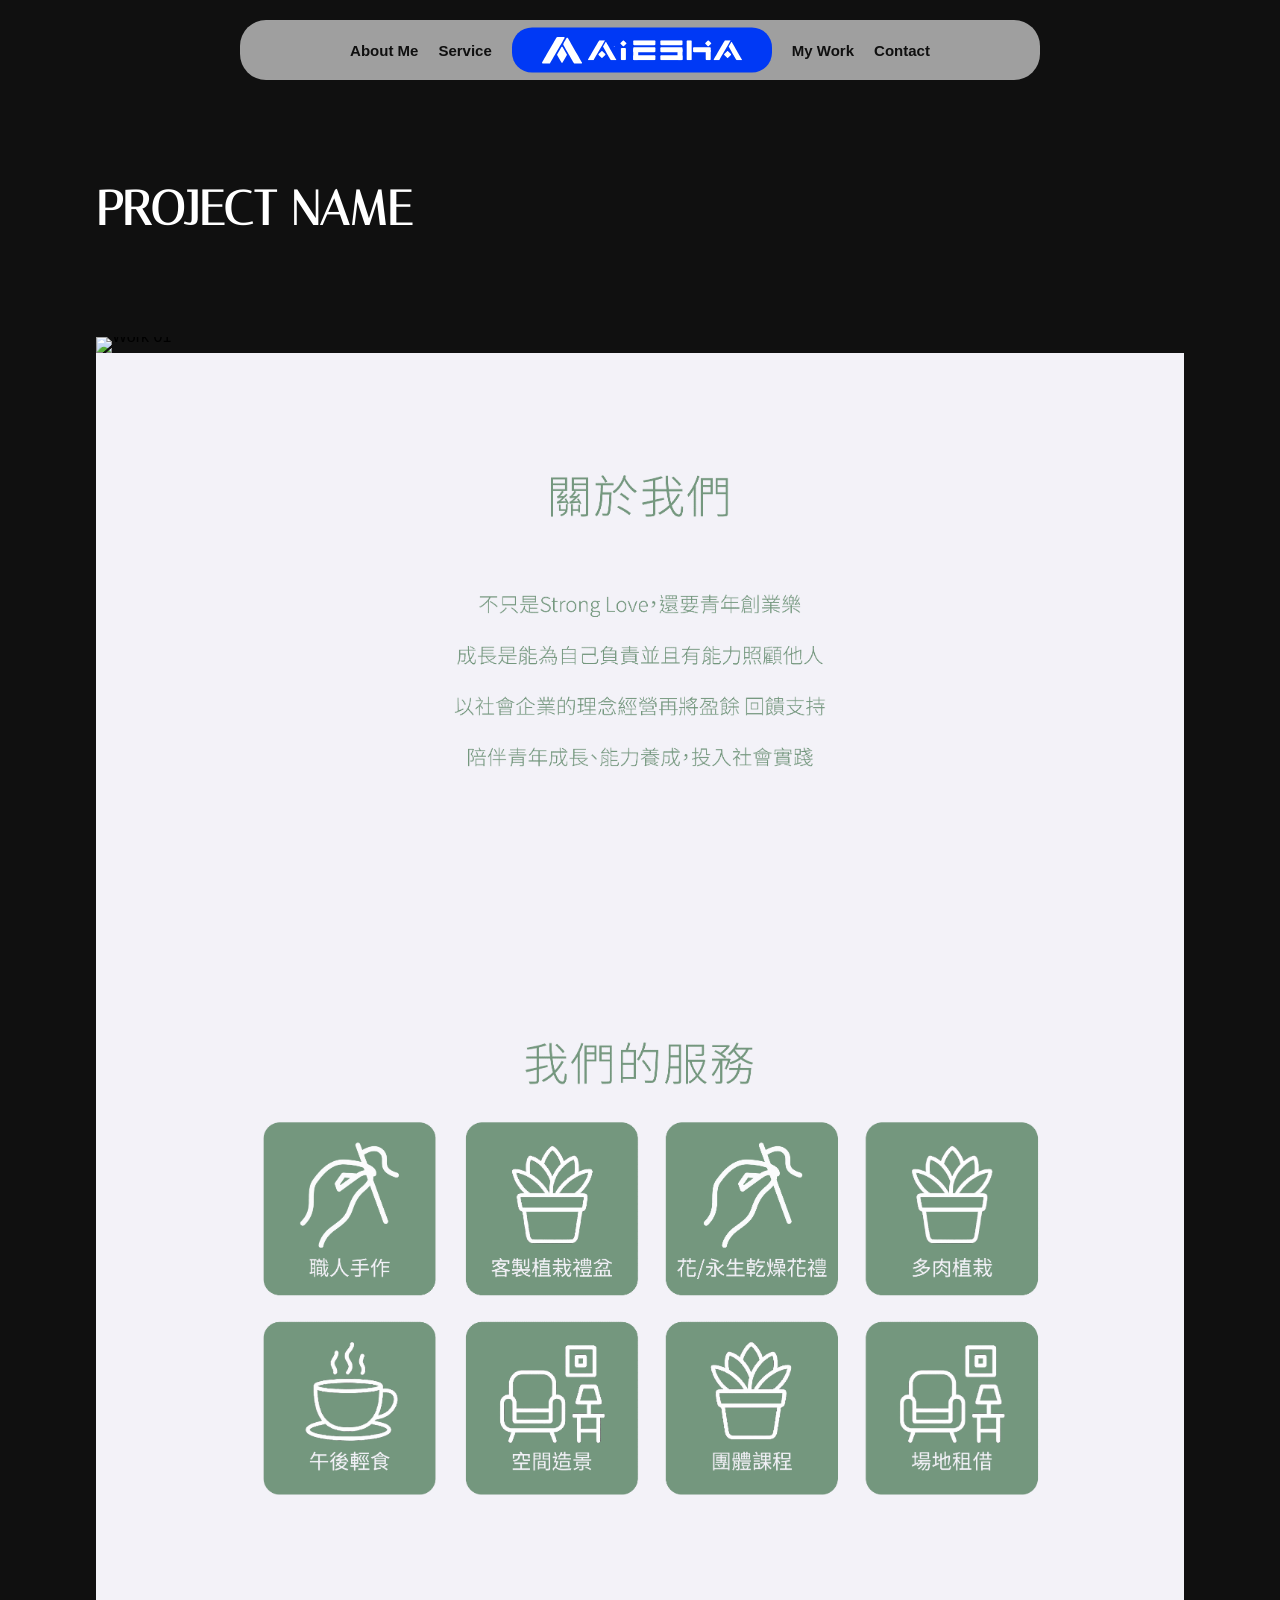
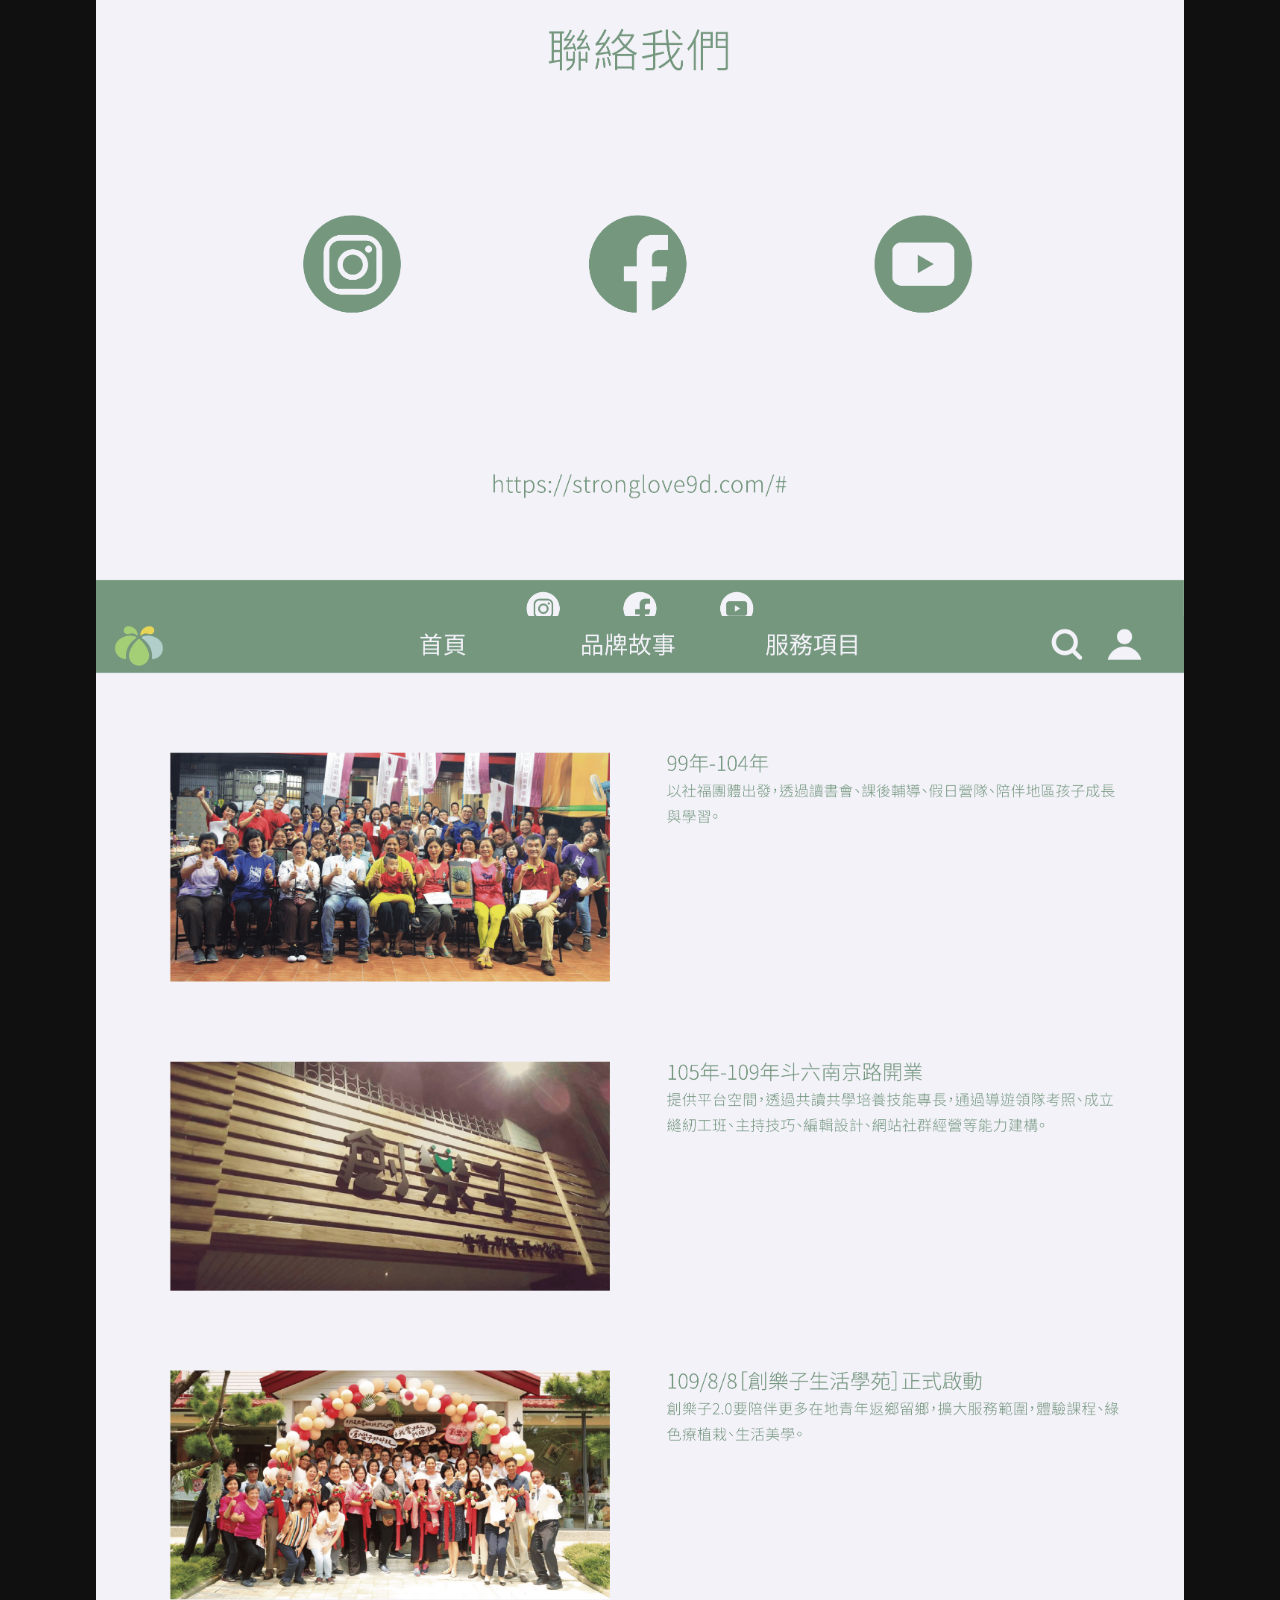
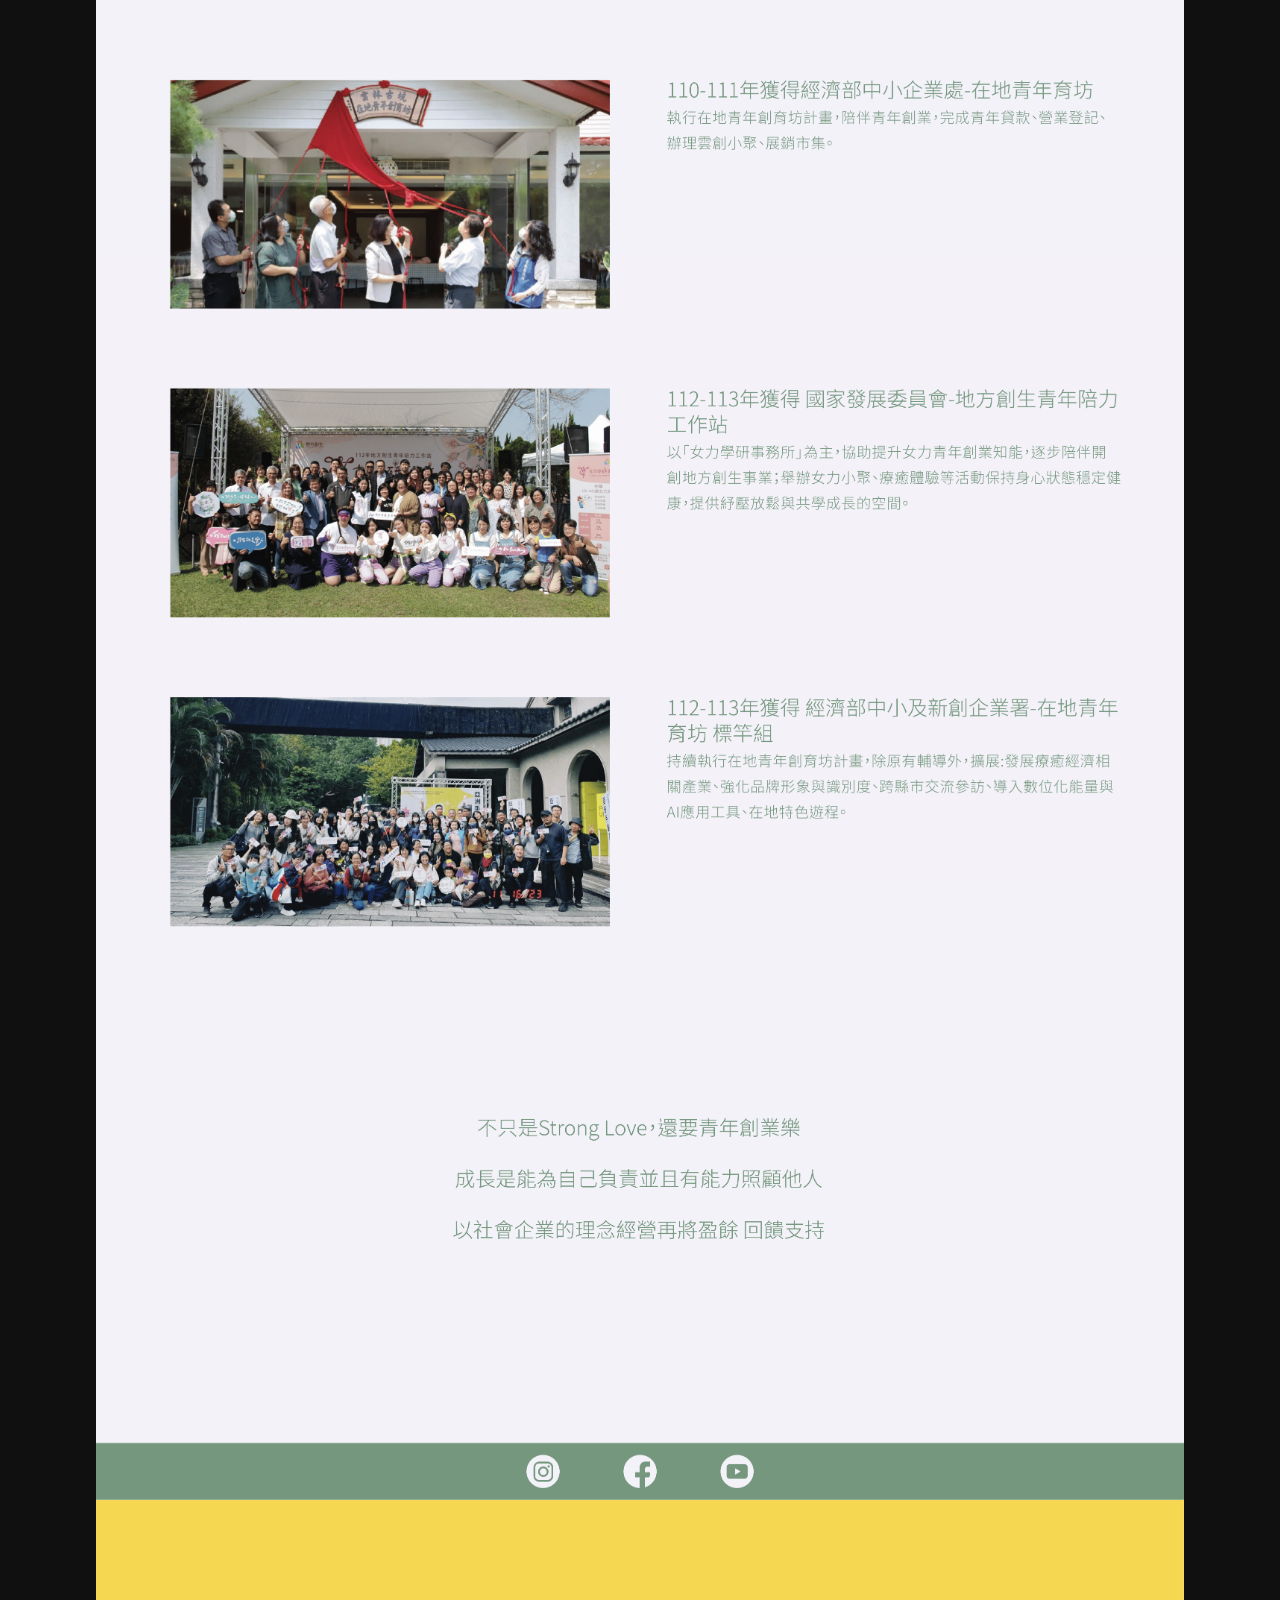
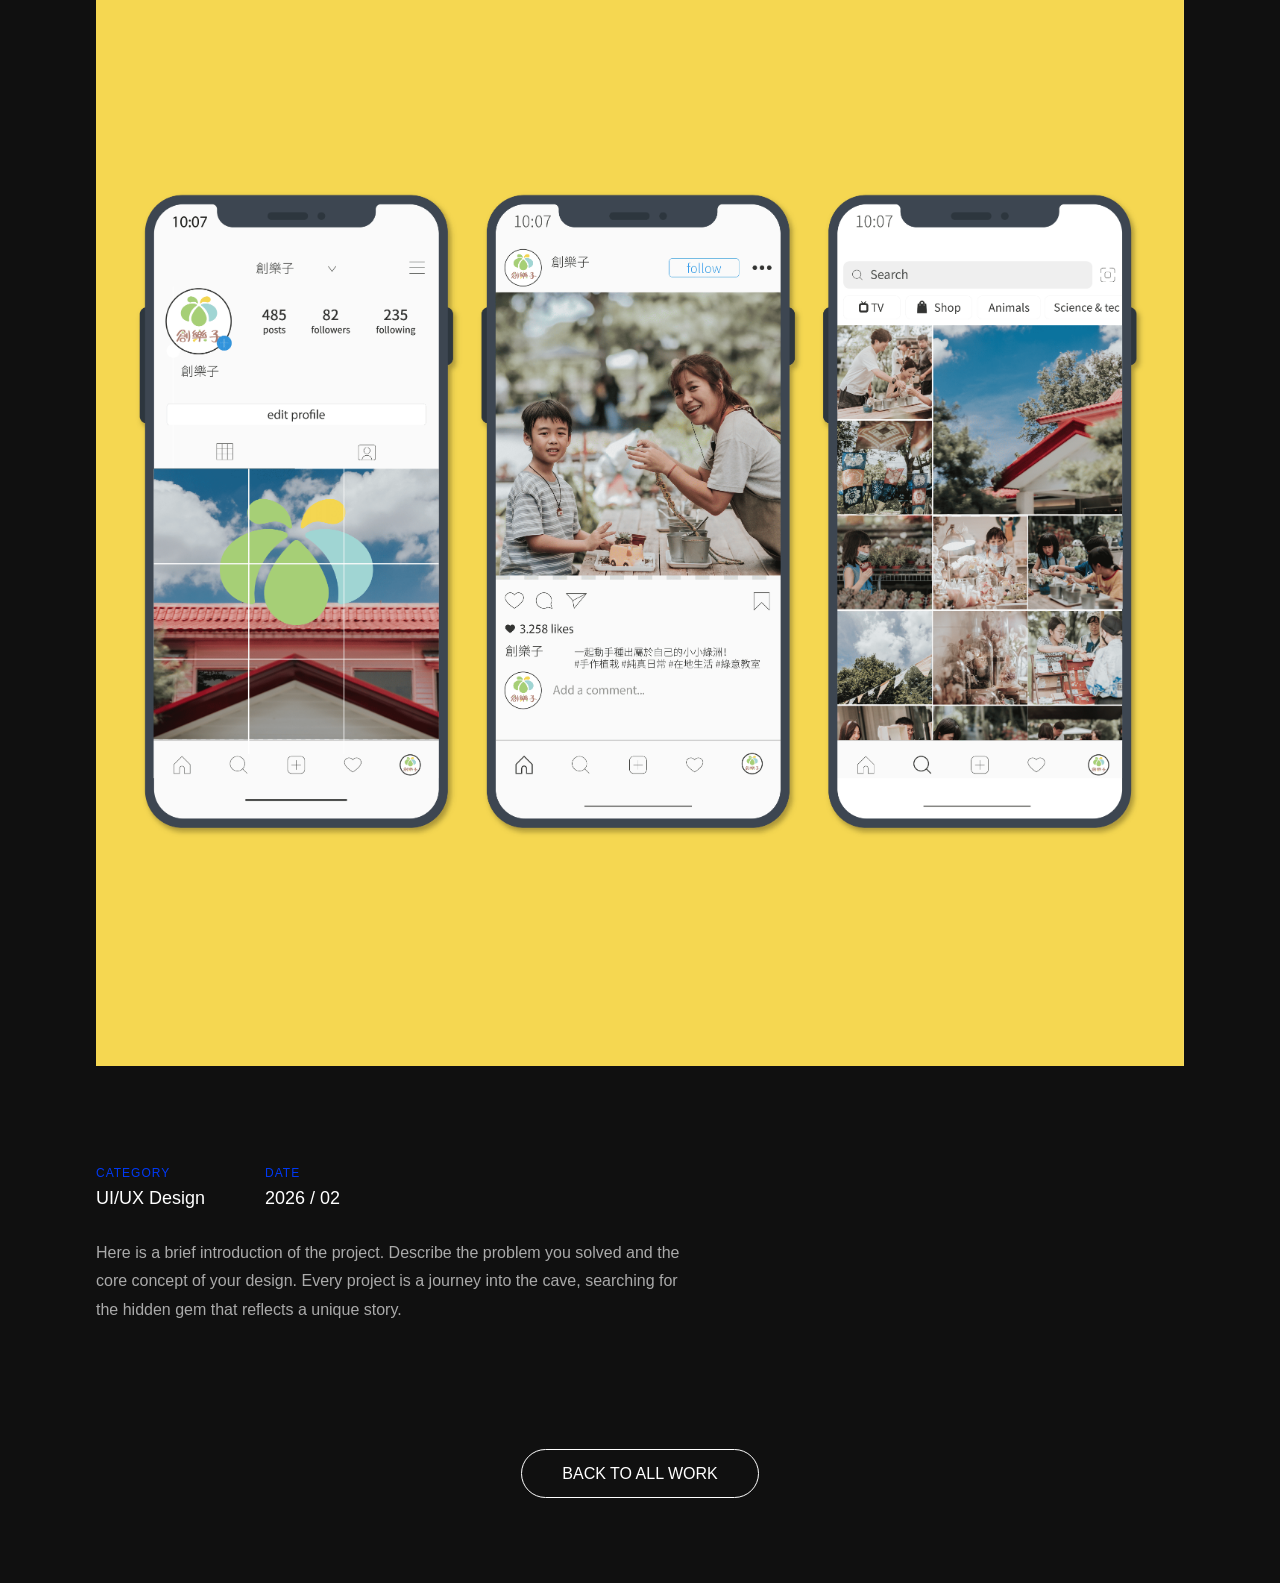
==== project-detail-2.html @ e51ba4e6 "files" ====
<!DOCTYPE html>
<html lang="zh-Hant">
<head>
    <meta charset="UTF-8">
    <meta name="viewport" content="width=device-width, initial-scale=1.0">
    <title>Project Detail | AIESHA</title>
    <link rel="stylesheet" href="style.css">
    <link href="https://fonts.googleapis.com/css2?family=Italiana&display=swap" rel="stylesheet">
</head>
<body class="subpage-body">

    <header class="navbar-container">
        <nav class="navbar">
            <div id="nav-indicator"></div>
            <div class="nav-group">
                <a href="index.html#about" class="nav-link">About Me</a>
                <a href="index.html#service" class="nav-link">Service</a>
            </div>
            <div id="logo-button" class="nav-logo" onclick="location.href='index.html'">
                <div class="logo-box">
                    <img src="assets/logo.svg" alt="AIESHA Logo" class="main-logo">
                </div>
            </div>
            <div class="nav-group">
                <a href="index.html#my-work" class="nav-link">My Work</a>
                <a href="index.html#contact" class="nav-link">Contact</a>
            </div>
        </nav>
    </header>

    <main class="detail-page">
        <section class="detail-header">
            <div class="container">
                <h1 class="detail-title">PROJECT NAME</h1>
                </div>
        </section>

        <section class="detail-gallery">
            <div class="gallery-container">
                <img src="assets/p_2/Be-19.png" alt="Work 01">
                <img src="assets/p_2/Be-20.png" alt="Work 02">
                <img src="assets/p_2/Be-21.png" alt="Work 01">
                <img src="assets/p_2/Be-22.png" alt="Work 02">
                <img src="assets/p_2/Be-23.png" alt="Work 01">
                <img src="assets/p_2/Be-24.png" alt="Work 02">
                <img src="assets/p_2/Be-25.png" alt="Work 01">
                <img src="assets/p_2/Be-26.png" alt="Work 02">
                <img src="assets/p_2/Be-27.png" alt="Work 02">
                </div>
        </section>

        <section class="detail-info-bottom">
            <div class="container">
                <div class="detail-meta">
                    <div class="meta-item">
                        <span>Category</span>
                        <p>UI/UX Design</p>
                    </div>
                    <div class="meta-item">
                        <span>Date</span>
                        <p>2026 / 02</p>
                    </div>
                </div>
                <p class="detail-description">
                    Here is a brief introduction of the project. Describe the problem you solved and the core concept of your design.
                    Every project is a journey into the cave, searching for the hidden gem that reflects a unique story.
                </p>
            </div>
        </section>

        <section class="detail-footer">
            <a href="index.html#my-work" class="back-to-work">BACK TO ALL WORK</a>
        </section>
    </main>

    <script src="script.js"></script>
</body>
</html>
---- style.css ----
/* 基礎重設 */
* {
    margin: 0;
    padding: 0;
    box-sizing: border-box;
}

body {
    background-color: #101010;
    font-family: 'Arial', sans-serif;
    overflow-x: hidden;
}

h2{
    font-size: 48px; /* 修改為你想要的大小 */
    color: white;
    padding: 100px;
    font-family: 'Italiana', serif; /* 建議配合你的品牌字體 */
    text-transform: uppercase; /* 視需求決定是否轉為大寫 */
}

/* Header 樣式 */
.navbar {
    position: relative; /* 這是為了讓 #nav-indicator 相對它定位 */
    display: flex;
    align-items: center;
    gap: 30px;
}
/* 導覽列容器 - 磨砂玻璃效果 */
.navbar-container {
    position: fixed;
    top: 20px;
    left: 50%;
    transform: translateX(-50%);
    width: 90%;
    max-width: 800px;
    height: 60px;
    background: rgba(255, 255, 255, 0.6); /* 修改這裡：白色且透明度 0.6 */
    backdrop-filter: blur(15px); /* 保持磨砂效果 */
    color: #000000;
    border-radius: 26px;
    z-index: 1000;
    display: flex;
    justify-content: center;
    align-items: center;
}
.nav-group {
    display: flex;
    gap: 20px;
}

.nav-link, .logo-text {
    position: relative;
    z-index: 5; /* 提高層級，確保在藍色塊上面 */
    text-decoration: none;
    font-size: 15px;
    font-weight: 600;
    color: #101010; /* 預設為黑色 */
    transition: color 0.3s ease;
}
/*logo*/
.nav-logo {
    cursor: pointer;
    position: relative;
    padding: 10px 20px;
    z-index: 2; /* 提高層級，確保在藍色塊上面 */
    display: flex;
    align-items: center;
    justify-content: center;
}

.logo-text {
    font-family: 'Italiana', serif;
    color: white;
    font-size: 20px;
    z-index: 2;
    position: relative;
}

.logo-box {
    display: flex;
    align-items: center;
    justify-content: center;
}

.main-logo {
    width: 200px;  
    height: auto;  
    display: block;
    position: relative;
    z-index: 3;
    /* 預設維持深色或原本顏色 */
    filter: brightness(0) saturate(100%) invert(16%) sepia(89%) saturate(6053%) hue-rotate(231deg) brightness(98%) contrast(105%);
    transition: all 0.3s ease;
}

/* Active 狀態：維持純白 */
#logo-button.active .main-logo {
    filter: brightness(0) invert(1) !important;
}

/* 滑動長方形 (Selected Indicator) */
#nav-indicator {
    position: absolute;
    top: 50%;
    transform: translateY(-50%);
    height: 45px;
    background-color: #0039F5; 
    border-radius: 20px;
    z-index: 1; 
    transition: all 0.4s cubic-bezier(0.25, 1, 0.5, 1);
    pointer-events: none;
    display: block !important; /* 強制顯示 */
    opacity: 1;
}

/* 當被選中時，文字變白色才清晰 */
.nav-link.active, .nav-logo.active .logo-text {
    color: #ffffff !important; /* 強制變白 */
}

.lang-btn {
    background: rgba(16, 16, 16, 0.1);
    color: #101010;
    border: 1px solid rgba(16, 16, 16, 0.2);
    padding: 5px 12px;
    border-radius: 15px;
    cursor: pointer;
    font-size: 12px;
    font-weight: 600;
    transition: all 0.3s;
    margin-left: 10px;
}

.lang-btn:hover {
    background: #0039F5;
    color: white;
    border-color: #0039F5;
}

.hero {
    height: 1000px;
    display: flex;
    justify-content: center;
    align-items: center;
}

.hero-image-wrapper {
    width: 100%;
    display: flex;
    justify-content: center;
    align-items: center;
    /* overflow: hidden; 如果你想讓影片不要超出 862px 可以加這行 */
}

.hero-container {
    position: relative;
    width: 530px;
    text-align: center;
    display: flex;
    flex-direction: column;
    align-items: center;
    justify-content: center;
}

.hero-img {
    width: 100%;
    height: 100%;
    max-width: 530px;
    object-fit: cover;
    height: auto;
    display: block;
}

.hero-title {
    position: absolute;
    top: 50%;
    left: 50%;
    transform: translate(-50%, -50%);
    z-index: 10;
    color: white;
    font-family: 'Italiana', serif;
    font-size: 230px;
    pointer-events: none; /* 讓滑鼠點擊可以穿透文字 */
    white-space: nowrap; /* 文字不換行 */
}

.about-section {
    width: 100%;
    height: 765px;
    background-color: #333333;
    display: flex;
    justify-content: center;
    align-items: center;
    overflow: hidden;
}

.about-container {
    width: 100%;
    max-width: 1280px; 
    height: 100%;
    display: flex;
    align-items: center;
}

/* 左側文字區 */
.about-content {
    flex: 1;
    padding-left: 10%;
    padding-right: 5%;
    display: flex;
    flex-direction: column;
    justify-content: center;
    z-index: 2;
}

/* 覆寫全域 h2 在此處的樣式 */
.about-section h2.about-title {
    font-family: 'Italiana';
    font-size: 64px;
    color: #ffffff;
    padding: 0; /* 移除全域的 100px padding */
    margin-bottom: 40px;
    letter-spacing: 2px;
}

.about-description {
    font-size: 16px;
    line-height: 1.8;
    color: #cccccc;
    max-width: 450px;
}

/* 右側圖片區 */
.about-image {
    flex: 1;
    height: 100%;
}

.about-image img {
    width: 100%;
    height: 100%;
    object-fit: cover; /* 確保圖片填滿右半部且不變形 */
    display: block;
}

/* 手機版響應式 */
@media (max-width: 1024px) {
    .about-section {
        height: auto;
        padding: 80px 0;
    }
    
    .about-container {
        flex-direction: column;
    }

    .about-content {
        padding: 0 40px;
        order: 2; /* 文字排到下面 */
        margin-top: 40px;
    }

    .about-image {
        width: 100%;
        height: 400px;
        order: 1; /* 圖片排到上面 */
    }
    
    .about-section h2.about-title {
        font-size: 48px;
    }
}
/* Service 區塊 - 使用 Grid 重新設計 */
.service-section {
    width: 100%;
    background-color: #101010;
    padding: 100px 5%; /* 使用百分比 padding 增加縮放彈性 */
}

.service-container {
    width: 100%;
    max-width: 1200px;
    margin: 0 auto;
}

.service-main-title {
    font-family: 'Italiana', serif;
    font-size: clamp(48px, 8vw, 64px); /* 字體大小隨螢幕自動縮放 */
    color: white;
    margin-bottom: 60px;
    padding: 0 !important;
}

/* 網格核心設定 */
.service-grid {
    display: grid;
    /* 錯誤：grid-template-columns: repeat(12, 1 columns); */
    grid-template-columns: repeat(12, 1fr); /* 修正為 1fr */
    grid-template-areas: 
        "blue blue blue blue blue blue blue blue tall tall tall tall"
        "light light light light light dark dark dark tall tall tall tall";
    gap: 20px;
}

/* 卡片通用設定 */
.service-card {
    padding: 40px;
    color: white;
    min-height: 280px;
    display: flex;
    flex-direction: column;
    justify-content: flex-start;
    border-radius: 4px; /* 稍微加一點點圓角，視覺較不生硬 */
}

.service-card h3 {
    font-size: 26px;
    margin-bottom: 15px;
}

.service-card p {
    font-size: 14px;
    line-height: 1.6;
    opacity: 0.9;
}

/* 分配各卡片在網格中的位置 */
.card-blue { 
    grid-area: blue; 
    background-color: #0034e0; 
}
.card-tall-gray { 
    grid-area: tall; 
    background-color: #7f7f7f; 
}
.card-light-gray { 
    grid-area: light; 
    background-color: #d9d9d9; 
    color: #000; 
}
.card-light-gray h3 { color: #000; }

.card-dark-gray { 
    grid-area: dark; 
    background-color: #4d4d4d; 
}

/* --- 響應式設定 --- */

/* 平板模式：改為兩欄 */
@media (max-width: 1024px) {
    .service-grid {
        grid-template-areas: 
            "blue blue"
            "light dark"
            "tall tall";
        grid-template-columns: 1fr 1fr;
    }
}

/* 手機模式：改為單欄直排 */
@media (max-width: 768px) {
    .service-grid {
        display: flex;
        flex-direction: column;
    }
    .service-card {
        min-height: auto;
    }
}

/* My Work 區塊容器 */
.work-section {
    width: 100%;
    background-color: #101010;
    padding: 100px 0;
    min-height: 1440px;
    display: flex;
    justify-content: center;
}

.work-container {
    width: 90%;
    max-width: 1280px;
    display: flex;
    flex-direction: column;
}

.work-main-title {
    font-family: 'Italiana', serif;
    font-size: 64px;
    color: white;
    margin-bottom: 80px;
    padding: 0 !important; /* 確保不被全域 h2 影響 */
}

/* 作品網格 - 2x2 佈局 */
.work-grid {
    display: grid;
    grid-template-columns: repeat(2, 1fr); /* 兩列等寬 */
    gap: 180px 34px; /* 上下間距較大，左右間距較小 */
    margin-bottom: 100px;
}

.work-item {
    display: flex;
    flex-direction: column;
    gap: 20px;
}

/* 作品圖片容器 */
.work-image-box {
    position: relative;
    width: 100%;
    height: 345px;
    background-color: #d9d9d9;
    border-radius: 10px;
    overflow: hidden;
    cursor: pointer;
}

.work-image-box img {
    width: 100%;
    height: 100%;
    object-fit: cover;
    transition: transform 0.5s ease;
}

/* 懸停效果：圖片放大與遮罩出現 */
.work-image-box:hover img {
    transform: scale(1.1);
}

.work-overlay {
    position: absolute;
    top: 0;
    left: 0;
    width: 100%;
    height: 100%;
    background: rgba(0, 57, 245, 0.6); /* 你的品牌藍色 */
    color: white;
    display: flex;
    justify-content: center;
    align-items: center;
    font-size: 20px;
    font-weight: 600;
    opacity: 0;
    transition: opacity 0.3s ease;
}

.work-image-box:hover .work-overlay {
    opacity: 1;
}

/* 作品文字資訊 */
.work-info {
    font-family: 'Inter', sans-serif;
    font-size: 24px;
    color: white;
}

/* See More 按鈕樣式 */
.see-more-container {
    display: none; /* 未來有更多作品時才顯示按鈕 display: flex */
    justify-content: center;
    margin-top: 50px;
}

.see-more-btn {
    display: inline-block;
    width: 301px;
    height: 58px;
    background-color: #0039f5;
    color: white;
    text-align: center;
    line-height: 58px;
    text-decoration: none;
    font-family: 'Inter', sans-serif;
    font-size: 26px;
    border-radius: 10px;
    transition: background-color 0.3s ease, transform 0.2s ease;
}

.see-more-btn:hover {
    background-color: #002dbb;
    transform: translateY(-5px);
}

/* 響應式：手機版變單列 */
@media (max-width: 1024px) {
    .work-grid {
        grid-template-columns: 1fr;
        gap: 60px;
    }
    
    .work-image-box {
        height: 250px;
    }
}

/* 子頁面背景 */
.subpage-body {
    background-color: #101010;
    margin: 0;
    padding: 0;
}

.portfolio-page {
    padding: 150px 0 100px; /* 預留 Navbar 空間 */
}

.container {
    width: 90%;
    max-width: 1200px;
    margin: 0 auto;
}

.page-title {
    font-family: 'Italiana', serif;
    font-size: 64px;
    color: white;
    margin-bottom: 60px;
    text-transform: uppercase;
}

/* 核心網格系統 */
.portfolio-grid {
    display: grid;
    grid-template-columns: repeat(3, 1fr) !important; /* 強制三欄 */
    gap: 40px 20px;
    width: 100%;
}

.portfolio-item {
    display: flex;
    flex-direction: column;
}

.item-image-box {
    width: 100%;
    aspect-ratio: 16 / 11; /* 稍微扁一點的比例會讓視覺上覺得變小、變精緻 */
    background-color: #d9d9d9;
    border-radius: 10px;
    overflow: hidden;
    margin-bottom: 15px;
}

.item-image-box img {
    width: 100%;
    height: 100%;
    object-fit: cover;
    transition: transform 0.3s ease;
}

.item-image-box:hover img {
    transform: scale(1.05);
}

.item-info {
    font-family: 'Inter', sans-serif;
    font-size: 18px; /* 從 24px 降到 18px，更適合三欄佈局 */
    color: white;
    margin: 0;
}

/* 響應式調整 */

/* 平板版 (Figma < 1280px) */
/* @media (max-width: 1279px) {
    .portfolio-grid {
        grid-template-columns: repeat(2, 1fr);
        gap: 70px 20px;
    } 
    
    .item-image-box {
        aspect-ratio: 620 / 403;
    }
}
*/
/* 手機版 (Figma < 800px) */
/* @media (max-width: 799px) {
    .portfolio-grid {
        grid-template-columns: 1fr;
        gap: 50px;
    }
    .page-title {
        font-size: 40px;
        text-align: center;
    }

    .item-image-box {
        aspect-ratio: 310 / 206;
        border-radius: 7px;
    }

    .item-info {
        font-size: 15px;
        text-align: left;
    }
}
*/

/* Contact Section 容器重設 */
.contact-section {
    width: 100%;
    min-height: 800px;
    background-color: #101010;
    padding: 120px 5%;
    display: flex;
    justify-content: center;
    align-items: center;
}

.contact-container {
    width: 100%;
    max-width: 1200px;
    display: grid;
    grid-template-columns: 1.5fr 1fr; /* 分為左側大文字，右側小資訊 */
    gap: 60px;
    position: relative;
}

/* 左側文字 */
.contact-title {
    font-family: 'Italiana';
    font-size: 64px;
    font-weight: normal;
    color: white;
    margin-bottom: 40px;
    padding: 0 !important;
}

.contact-spark {
    font-size: 18px;
    line-height: 1.6;
    color: #ffffff;
    opacity: 0.9;
    max-width: 500px;
}

/* 右側導覽與資訊 */
.contact-info-grid {
    display: flex;
    gap: 80px;
}

.info-group h3 {
    font-size: 32px;
    font-weight: 300;
    color: white;
    margin-bottom: 25px;
}

.info-group ul {
    list-style: none;
}

.info-group p, .info-group li {
    font-size: 16px;
    color: white;
    margin-bottom: 12px;
    font-weight: 300;
}

.info-group a {
    color: white;
    text-decoration: none;
    transition: color 0.3s;
}

.info-group a:hover {
    color: #0039F5;
}

/* 社群圖標區 (Frame 6) */
.social-icons {
    grid-column: 1 / -1; /* 橫跨整行 */
    display: flex;
    gap: 20px;
    margin-top: 40px;
}

.social-item {
    position: relative;
    width: 87px;
    height: 87px;
    display: flex;
    align-items: center;
    justify-content: center;
    text-decoration: none;
}

/* 鑽石背景設計 */
.diamond-bg {
    position: absolute;
    width: 62px;
    height: 62px;
    background-color: #4d4d4d;
    border-radius: 10px;
    transform: rotate(45deg);
    transition: background-color 0.3s, transform 0.3s;
    z-index: 1;
}

.social-item img, .social-item svg {
    position: relative;
    z-index: 2;
    width: 42px;
    height: 42px;
}

.social-item:hover .diamond-bg {
    background-color: #0039F5;
    transform: rotate(45deg) scale(1.1);
}

/* --- 響應式設定 --- */

/* 平板 (1024px 以下) */
@media (max-width: 1024px) {
    .contact-container {
        grid-template-columns: 1fr;
    }
    .contact-info-grid {
        gap: 40px;
    }
}

/* 手機 (800px 以下) */
@media (max-width: 800px) {
    .contact-title {
        font-size: 40px;
    }
    .contact-info-grid {
        flex-direction: column;
        gap: 40px;
    }
    .social-icons {
        justify-content: center;
    }
}

.footer-section {
    height: 70px;
    background: #101010;
    color: white;
    
    /* 核心修改：啟動 Flexbox 並設定對齊 */
    display: flex;           /* 必須啟動此行 */
    justify-content: center; /* 水平置中 */
    align-items: center;     /* 垂直置中 */
    
    margin-top: 50px;        /* 建議只設定 top，避免影響寬度 */
    width: 100%;             /* 確保寬度撐滿，文字才好置中 */
}

.footer-content p {
    font-size: 14px;
    opacity: 0.7;
    margin: 0;               /* 移除 p 標籤預設的上下間距 */
}

/* 手機版響應式 */
@media (max-width: 800px) {
    .hero-title {
        font-size: 94px;
    }
}


/* 作品詳情頁專屬樣式 */
.detail-page {
    padding-top: 120px;
    background-color: #101010;
}

.detail-header {
    padding: 60px 0;
    color: white;
}

.detail-header .container {
    width: 85%; /* 這裡控制標題的縮排 */
    max-width: 1100px;
    margin: 0 auto 40px auto;
}

.detail-title {
    font-family: 'Italiana', serif;
    font-size: 48px; /* 調大一點點更有張力 */
    color: white;
}

.detail-meta {
    display: flex;
    gap: 50px;
    margin-bottom: 40px;
}

.meta-item span {
    color: #0039F5; /* 品牌藍 */
    font-size: 14px;
    text-transform: uppercase;
    display: block;
    margin-bottom: 5px;
}

.meta-item p {
    font-size: 18px;
    font-weight: 300;
}

.detail-gallery {
    width: 100%;
    margin-bottom: 60px; /* 與下方文字的間距 */
}

.gallery-container {
    width: 85%;      /* 控制圖片佔螢幕的寬度，你可以改成 80% 或更小 */
    max-width: 1100px; /* 限制最大寬度，避免在大螢幕上太巨大 */
    margin: 0 auto;  /* 置中 */
    display: flex;
    flex-direction: column;
    line-height: 0;
}

.gallery-container img {
    width: 100%;
    height: auto;
    display: block;
    margin: 0;
}

.app-image {
    width: 260px;
    max-height: 560px;
    background-color: #000;
    
    object-fit: contain;
    border-radius: 24px;
    border: 6px solid #222;
    box-shadow: 0 20px 40px rgba(0, 0, 0, 0.4);
    transition: transform 0.3s ease;
}

.app-grid {
    display: flex;
    flex-wrap: wrap;
    gap: 30px;
    justify-content: center;
    align-items: flex-start;
    padding: 20px;
}
.app-image.long-screen {
    width: 260px;
    height: auto;
    max-height: none;
    object-fit: contain;
    border-radius: 24px;
    border: 6px solid #222;
    display: block;
}

.app-image:hover {
    transform: translateY(-10px);
}

.detail-info-bottom .container {
    width: 85%;
    max-width: 1100px;
    margin: 0 auto;
}

.detail-info-bottom {
    padding: 40px 0;
    color: white;
}

.detail-meta {
    display: flex;
    gap: 60px;
    margin-bottom: 30px;
}

.meta-item span {
    color: #0039F5;
    font-size: 12px;
    letter-spacing: 1px;
    text-transform: uppercase;
    margin-bottom: 8px;
    display: block;
}

.meta-item p {
    font-size: 18px;
    font-weight: 300;
}

/* 底部按鈕 */
.detail-footer {
    padding: 100px 0;
    text-align: center;
}

.detail-description {
    font-size: 16px;
    line-height: 1.8;
    max-width: 600px;
    color: #aaaaaa;
}

.back-to-work {
    color: white;
    text-decoration: none;
    font-family: 'Inter', sans-serif;
    border: 1px solid #ffffff;
    padding: 15px 40px;
    border-radius: 30px;
    transition: all 0.3s;
}

.back-to-work:hover {
    background-color: #0039F5;
    border-color: #0039F5;
}

/* 移除超連結預設底線並確保顏色正確 */
.work-link {
    text-decoration: none;
    color: inherit;
    display: block; /* 整個區域都可點擊 */
}

/* 確保圖片縮放效果依然有效 */
.work-link:hover .work-image-box img {
    transform: scale(1.1);
}

.work-link:hover .work-overlay {
    opacity: 1;
}

/* 響應式 */
@media (max-width: 768px) {
    .gallery-container, .detail-header .container, .detail-info-bottom .container {
        width: 90%; /* 手機版佔寬一點 */
    }
    .detail-meta {
        flex-direction: column;
        gap: 20px;
    }
}
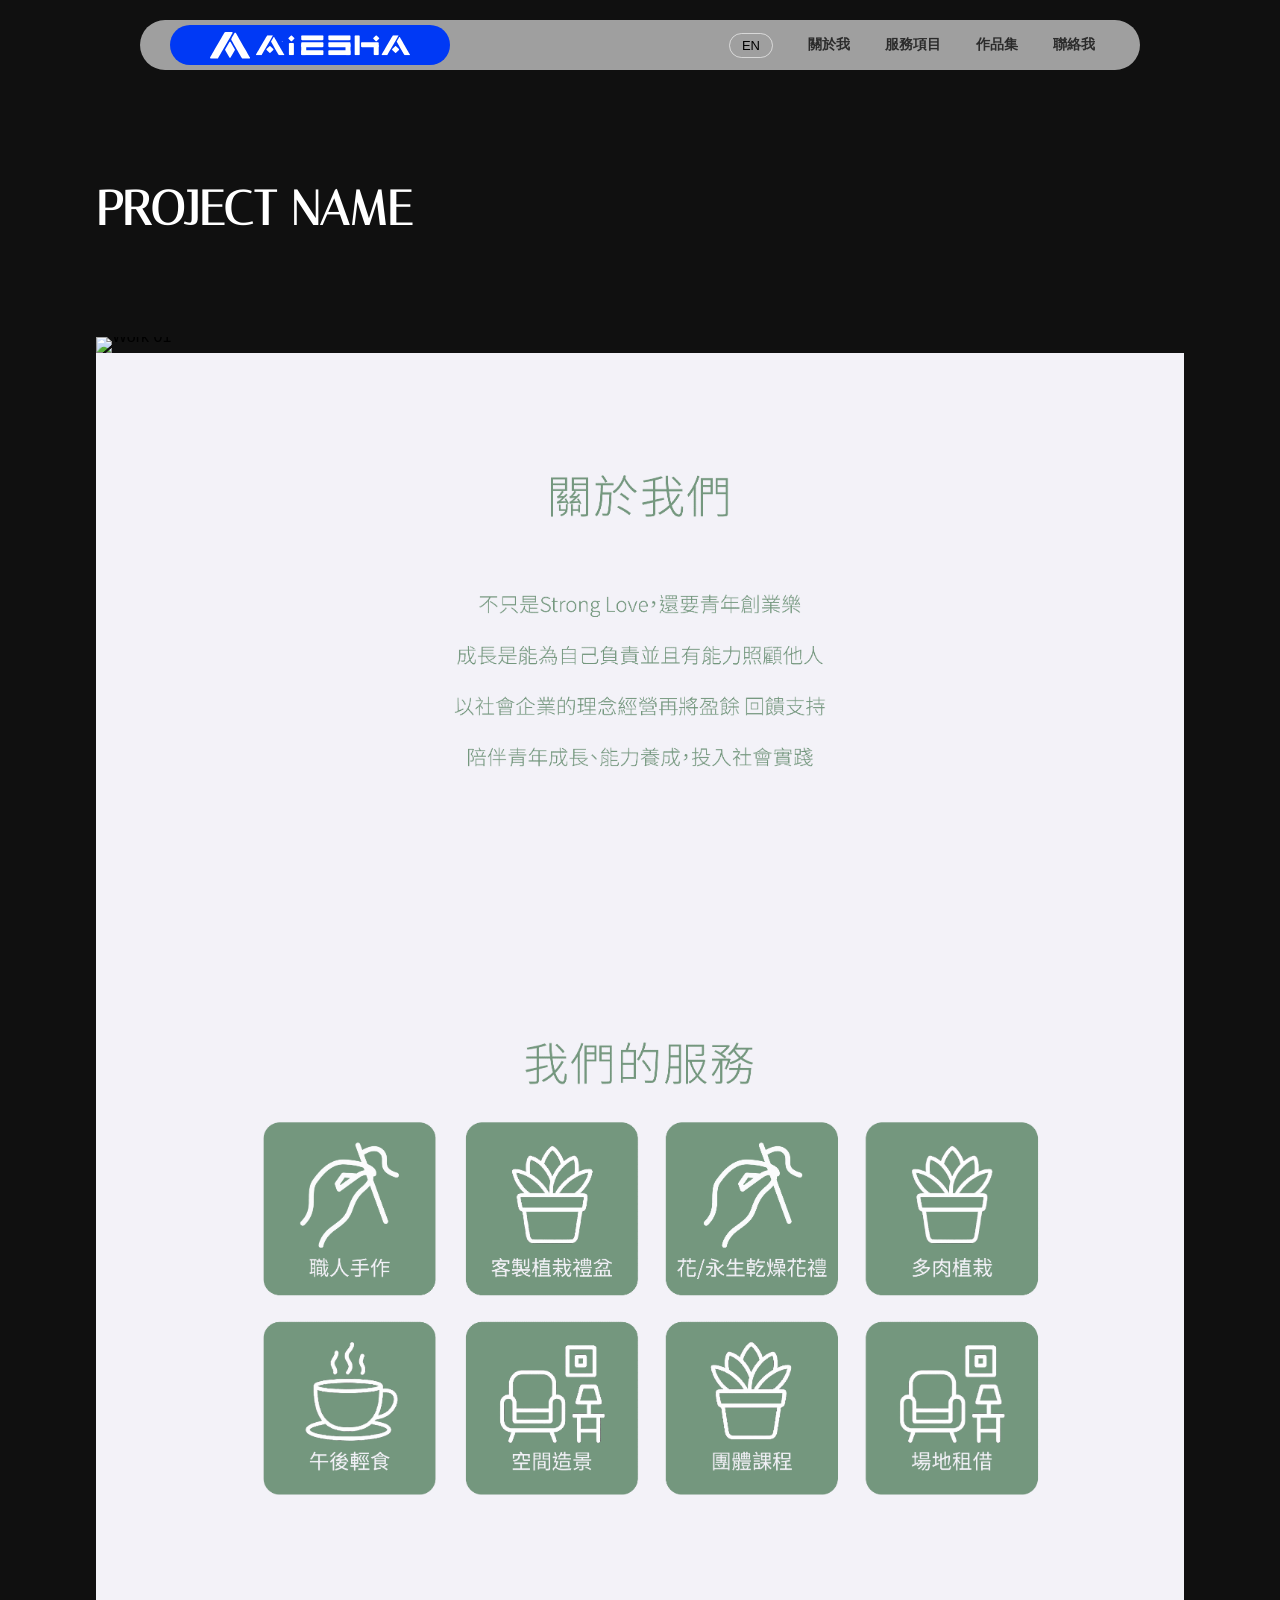
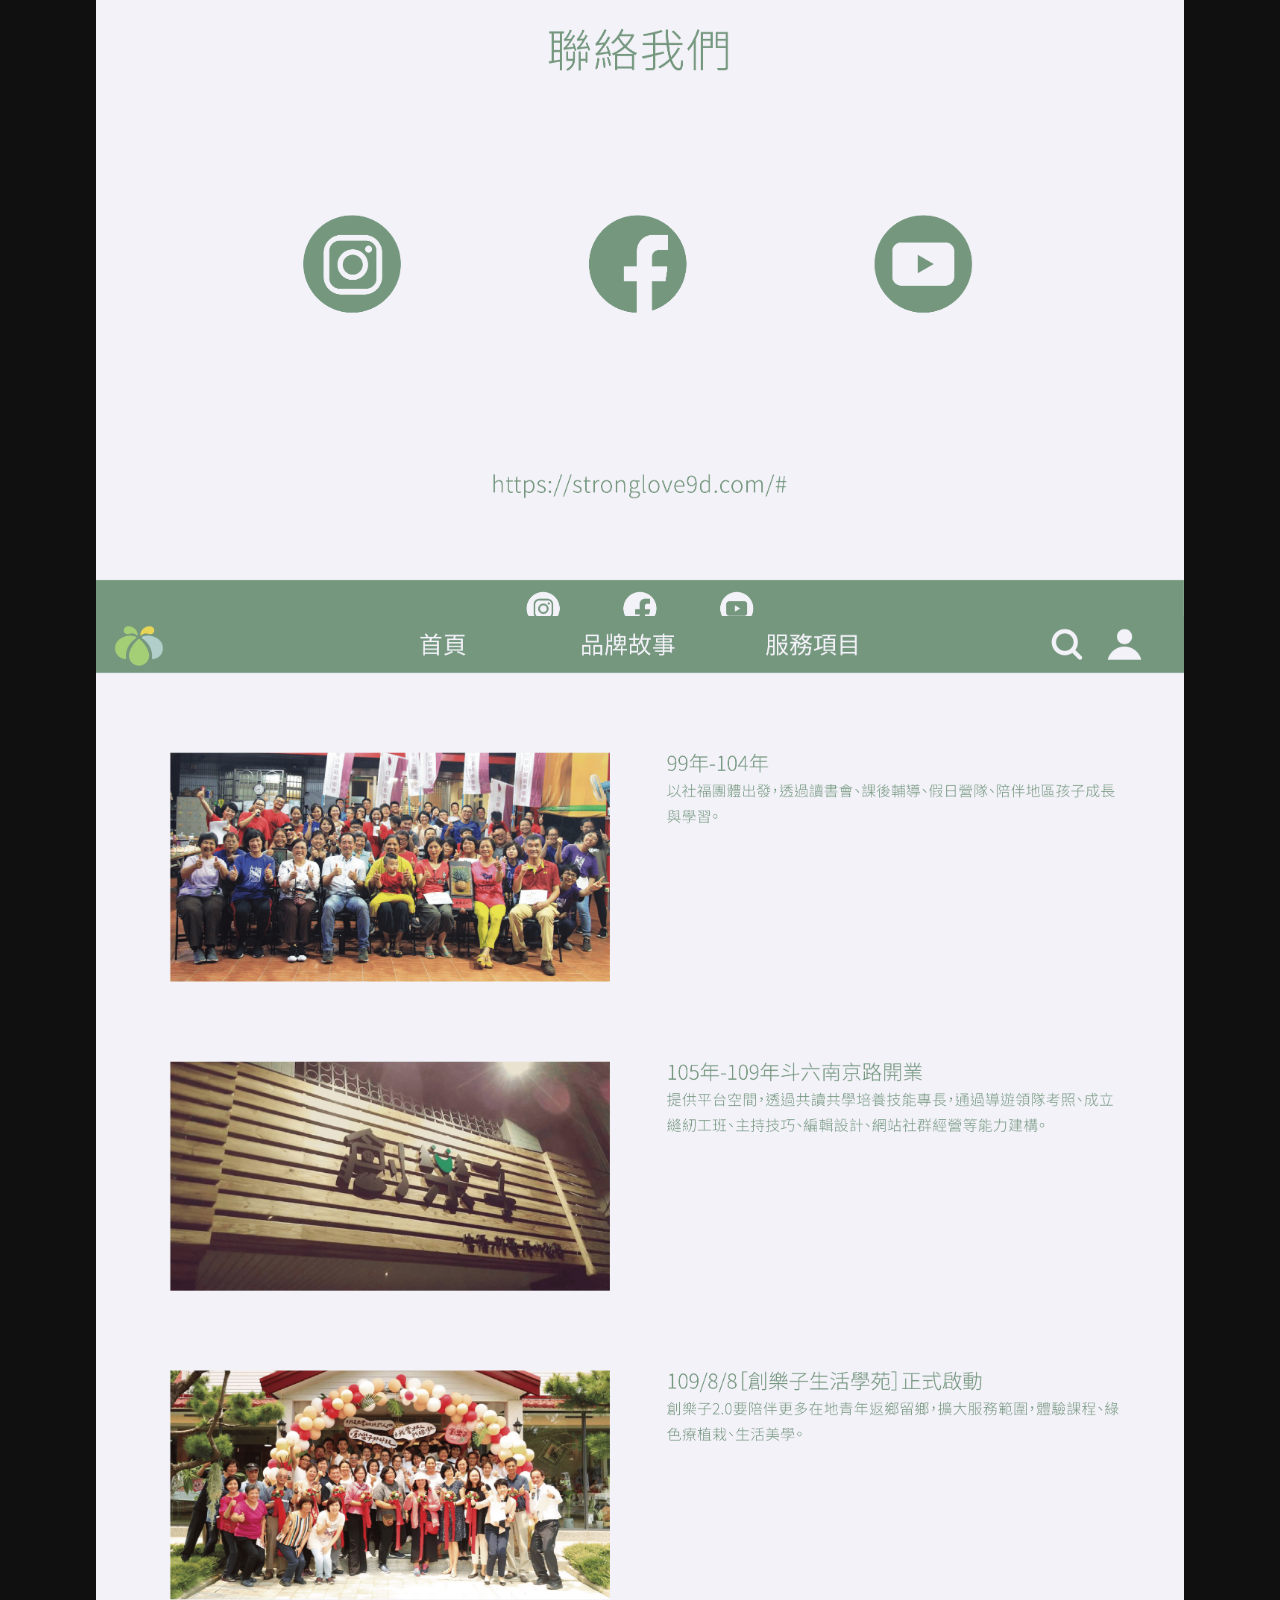
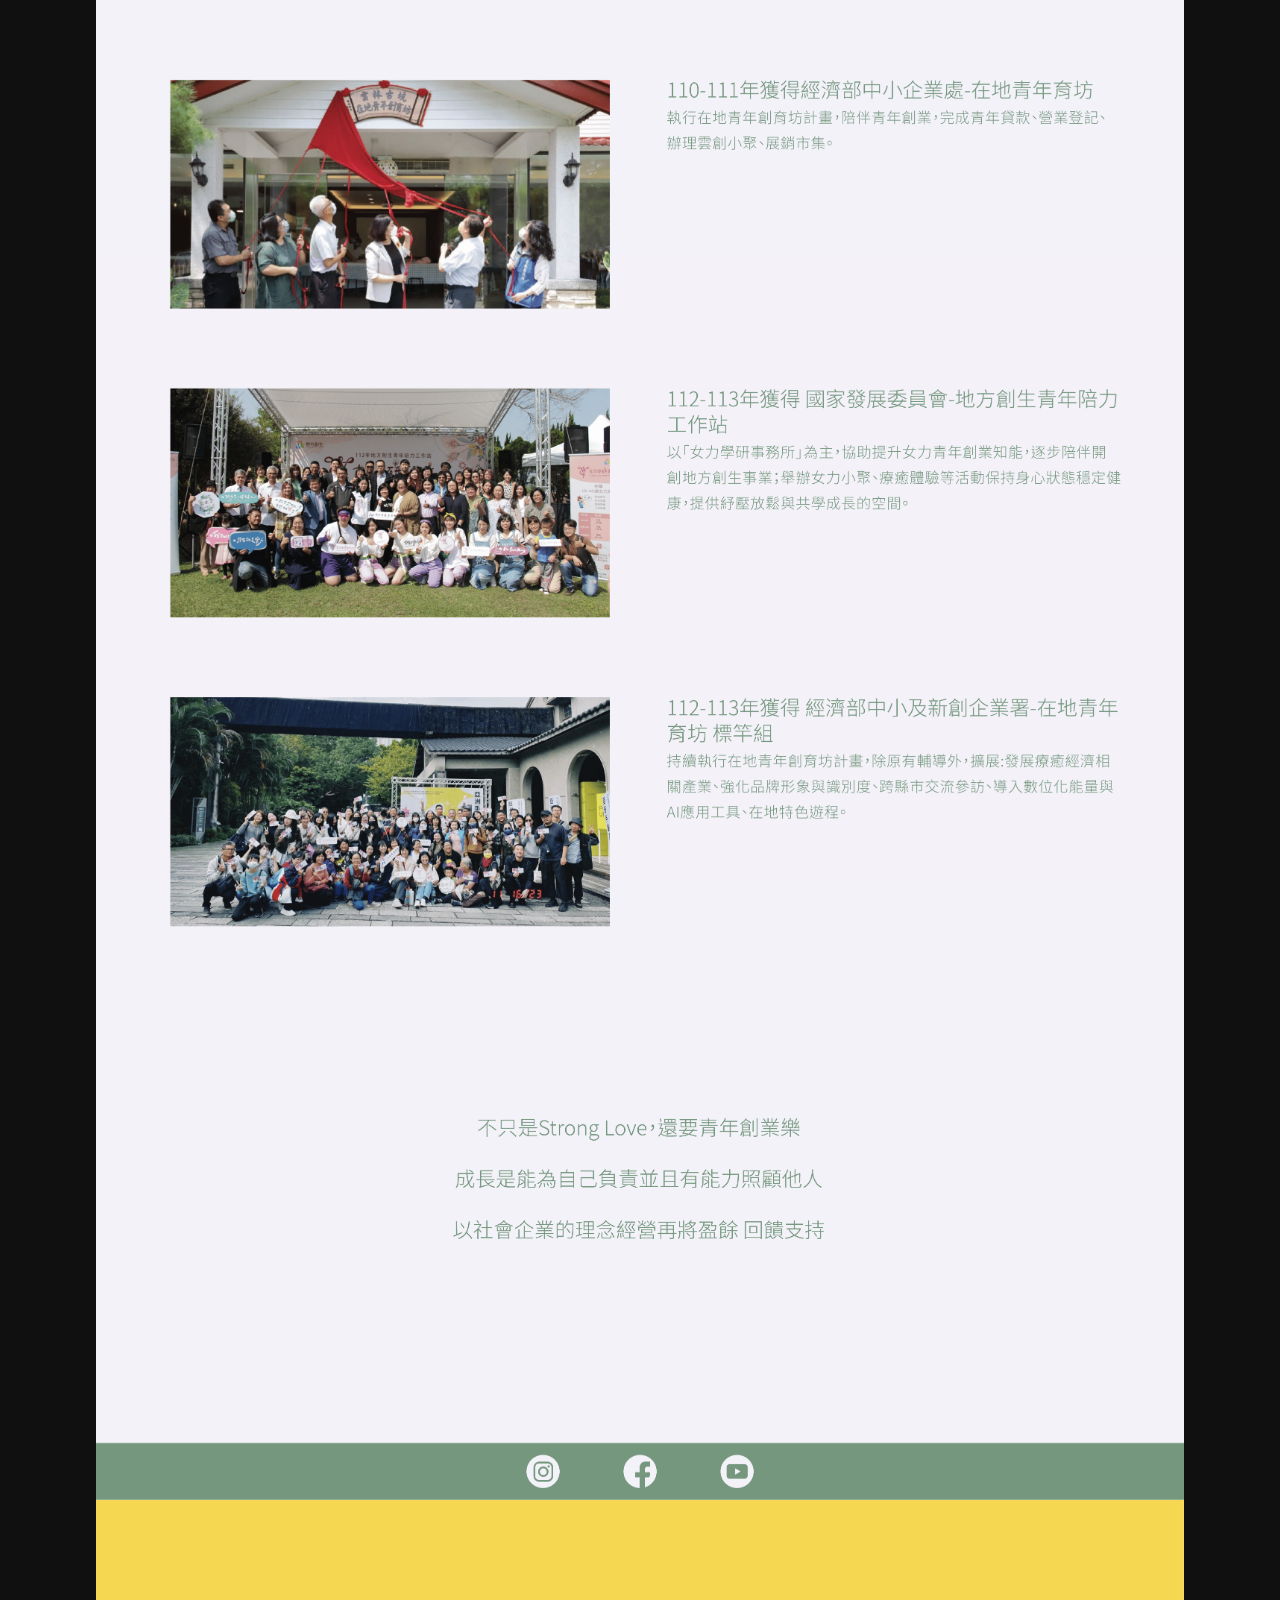
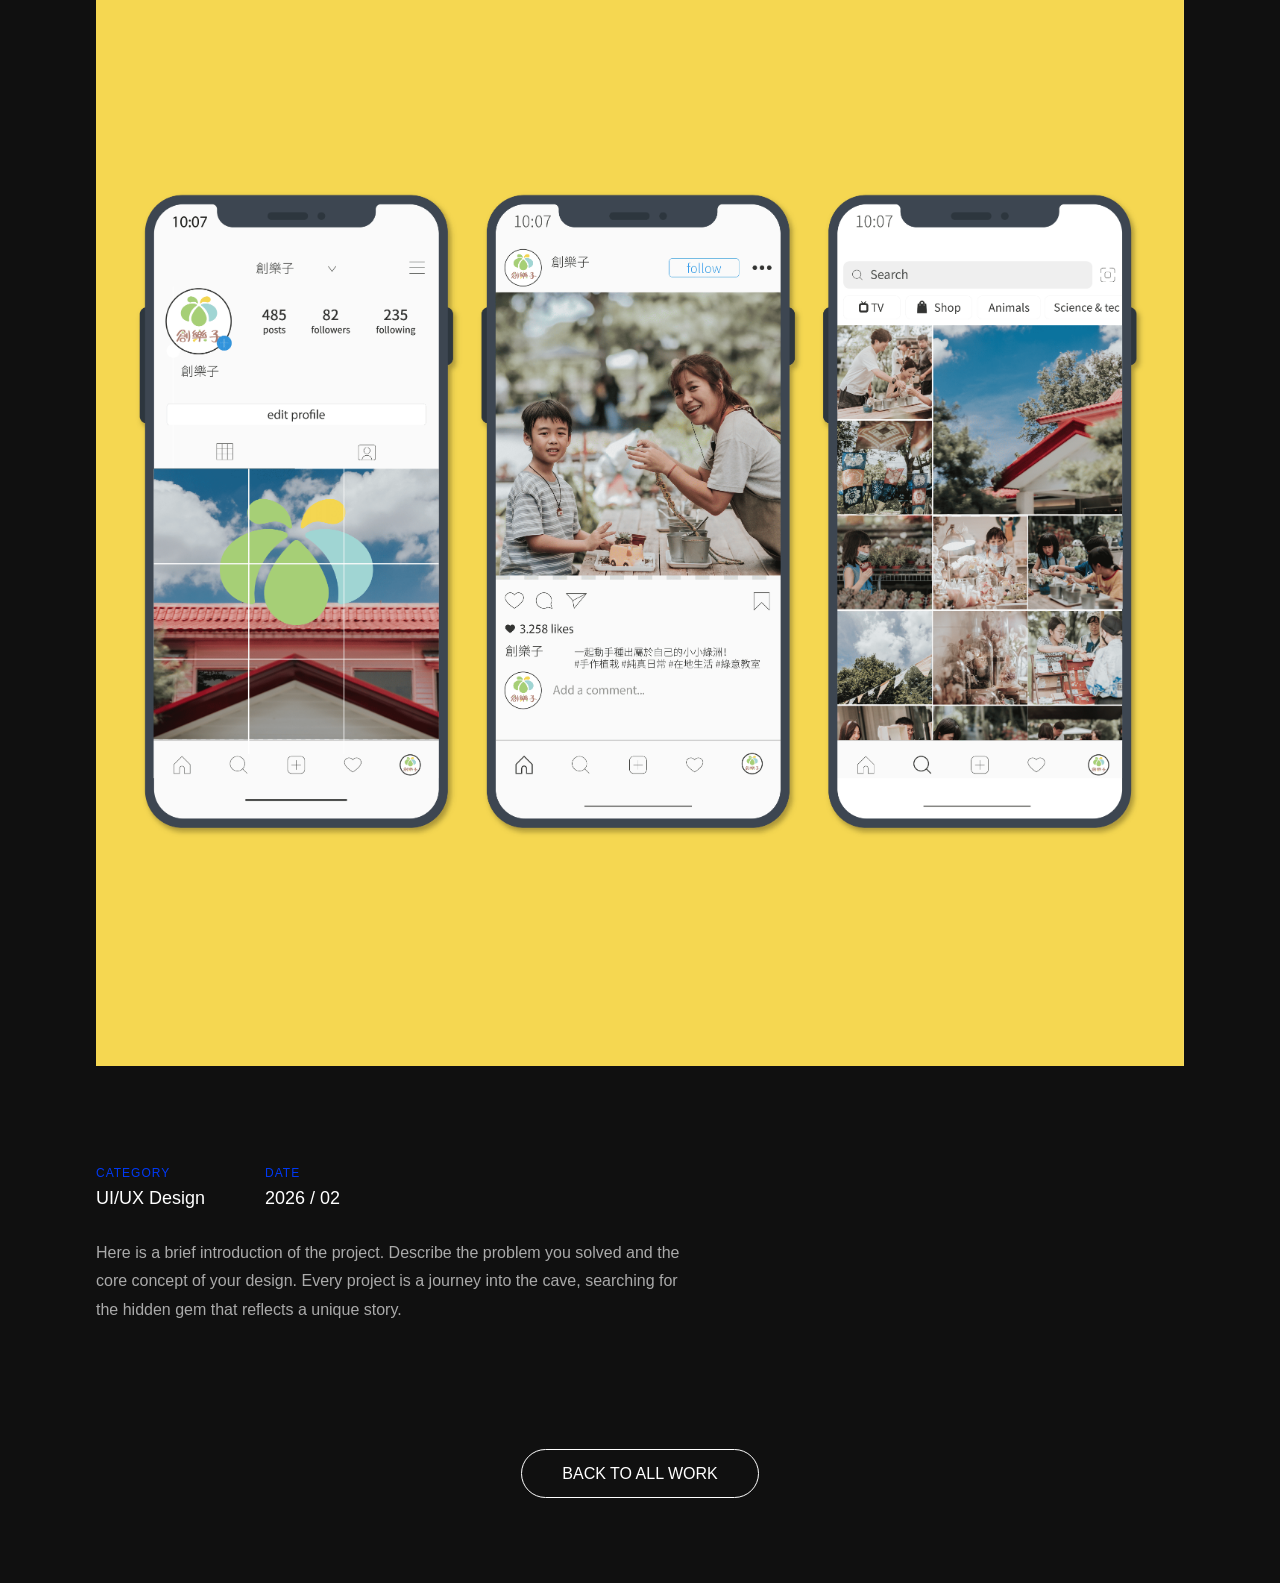
==== commit 6788d754: "project-detail project-detail header project <p>" ====
--- a/project-detail-2.html
+++ b/project-detail-2.html
@@ -9,24 +9,47 @@
 </head>
 <body class="subpage-body">
 
-    <header class="navbar-container">
+<header class="header-wrapper">
+    <div class="navbar-container">
         <nav class="navbar">
             <div id="nav-indicator"></div>
-            <div class="nav-group">
-                <a href="index.html#about" class="nav-link">About Me</a>
-                <a href="index.html#service" class="nav-link">Service</a>
+
+            <a href="#home" id="logo-button" class="nav-logo">
+                <img src="assets/logo.svg" alt="AIESHA Logo" class="main-logo">
+            </a>
+
+            <div class="nav-menu-wrapper">
+                <button id="lang-switch" class="lang-switch-btn">EN</button>
+                    <a href="#about" class="nav-link">
+                        <span class="lang-en">About Me</span>
+                        <span class="lang-zh">關於我</span>
+                    </a>
+                    <a href="#service" class="nav-link">
+                        <span class="lang-en">Service</span>
+                        <span class="lang-zh">服務項目</span>
+                    </a>
+                
+                    <a href="#my-work" class="nav-link">
+                        <span class="lang-en">My Work</span>
+                        <span class="lang-zh">作品集</span>
+                    </a>
+                    <a href="#contact" class="nav-link">
+                        <span class="lang-en">Contact</span>
+                        <span class="lang-zh">聯絡我</span>
+                    </a>
             </div>
-            <div id="logo-button" class="nav-logo" onclick="location.href='index.html'">
-                <div class="logo-box">
-                    <img src="assets/logo.svg" alt="AIESHA Logo" class="main-logo">
+
+            <div class="mobile-controls">
+                <button id="lang-switch-mobile" class="mobile-lang-btn">EN</button>
+                <div class="hamburger-menu" id="hamburger-toggle">
+                    <span></span>
+                    <span></span>
+                    <span></span>
                 </div>
             </div>
-            <div class="nav-group">
-                <a href="index.html#my-work" class="nav-link">My Work</a>
-                <a href="index.html#contact" class="nav-link">Contact</a>
-            </div>
         </nav>
-    </header>
+    </div>
+</header>
 
     <main class="detail-page">
         <section class="detail-header">
--- a/style.css
+++ b/style.css
@@ -5,48 +5,84 @@
     box-sizing: border-box;
 }
 
-body {
+html, body {
     background-color: #101010;
-    font-family: 'Arial', sans-serif;
+    font-family: 'Arial', 'Noto Sans TC', sans-serif;
     overflow-x: hidden;
+    max-width: 100%;
 }
 
 h2{
     font-size: 48px; /* 修改為你想要的大小 */
     color: white;
-    padding: 100px;
-    font-family: 'Italiana', serif; /* 建議配合你的品牌字體 */
+    padding: 40px 0;
+    font-family: 'Italiana', 'Noto Sans TC', serif;
     text-transform: uppercase; /* 視需求決定是否轉為大寫 */
+}
+
+:root {
+    --primary-blue: #0039F5;
+    --bg-dark: #101010;
+    --text-white: #ffffff;
+    --transition-smooth: all 0.4s cubic-bezier(0.25, 1, 0.5, 1);
+}
+
+html {
+    scroll-behavior: smooth;
+}
+
+/* 1. 基礎語言隱藏（加上 !important 確保不被後續 layout 影響） */
+.lang-en, .lang-zh { display: none; }
+
+/* 2. 預設模式（非英文模式）：顯示中文 */
+body.en-mode .lang-en { display: block; }
+body:not(.en-mode) .lang-zh { display: block; }
+
+/* 若是 Flex 容器則需對應修改 */
+body.en-mode .work-overlay.lang-en,
+body:not(.en-mode) .work-overlay.lang-zh {
+    display: flex;
 }
 
 /* Header 樣式 */
 .navbar {
-    position: relative; /* 這是為了讓 #nav-indicator 相對它定位 */
-    display: flex;
-    align-items: center;
-    gap: 30px;
-}
-/* 導覽列容器 - 磨砂玻璃效果 */
-.navbar-container {
+    position: relative;
+    display: flex;
+    align-items: center;
+    justify-content: space-between; /* 改為兩端對齊 */
+    width: 100%;
+    padding: 0 20px;
+    gap: 15px;
+}
+
+/* 讓整體 header 區域固定在頂部 */
+.header-wrapper {
     position: fixed;
     top: 20px;
-    left: 50%;
-    transform: translateX(-50%);
-    width: 90%;
-    max-width: 800px;
-    height: 60px;
-    background: rgba(255, 255, 255, 0.6); /* 修改這裡：白色且透明度 0.6 */
-    backdrop-filter: blur(15px); /* 保持磨砂效果 */
-    color: #000000;
-    border-radius: 26px;
+    left: 0;
+    width: 100%;
     z-index: 1000;
-    display: flex;
-    justify-content: center;
-    align-items: center;
-}
-.nav-group {
-    display: flex;
-    gap: 20px;
+    pointer-events: none; /* 讓容器不阻擋下方點擊，內層元件再開回來 */
+    display: flex;
+    justify-content: center; /* 讓主選單置中 */
+    align-items: center;
+    padding: 0 40px; /* 左右留間距 */
+}
+
+/* 主選單容器 */
+.navbar-container {
+    pointer-events: auto; /* 開啟點擊 */
+    width: fit-content; /* 寬度根據內容自適應 */
+    min-width: 1000px;
+    height: 50px;
+    padding: 5px 10px;
+    background: rgba(255, 255, 255, 0.6);
+    backdrop-filter: blur(15px);
+    -webkit-backdrop-filter: blur(15px);
+    border-radius: 30px;
+    display: flex;
+    justify-content: center;
+    align-items: center;
 }
 
 .nav-link, .logo-text {
@@ -57,16 +93,31 @@
     font-weight: 600;
     color: #101010; /* 預設為黑色 */
     transition: color 0.3s ease;
-}
+    white-space: nowrap;
+    min-width: fit-content;
+}
+
+/* 修正文字偏上的問題 */
+.nav-link {
+    padding: 8px 15px;
+    font-size: 14px;
+    color: #2b2b2b;
+    z-index: 5;
+    text-decoration: none;
+}
+
 /*logo*/
+/* 修正 LOGO 容器 */
 .nav-logo {
     cursor: pointer;
     position: relative;
-    padding: 10px 20px;
-    z-index: 2; /* 提高層級，確保在藍色塊上面 */
-    display: flex;
-    align-items: center;
-    justify-content: center;
+    padding: 0 40px;
+    z-index: 2;
+    display: flex;
+    text-decoration: none;
+    align-items: center;
+    justify-content: center;
+    flex: 0 0 auto; /* LOGO 不伸縮 */
 }
 
 .logo-text {
@@ -96,22 +147,38 @@
 
 /* Active 狀態：維持純白 */
 #logo-button.active .main-logo {
-    filter: brightness(0) invert(1) !important;
+    filter: brightness(0) invert(1) !important; /* 變白色 */
 }
 
 /* 滑動長方形 (Selected Indicator) */
 #nav-indicator {
     position: absolute;
-    top: 50%;
-    transform: translateY(-50%);
-    height: 45px;
-    background-color: #0039F5; 
+    height: 40px; /* 統一高度 */
+    background-color: var(--primary-blue);
     border-radius: 20px;
-    z-index: 1; 
-    transition: all 0.4s cubic-bezier(0.25, 1, 0.5, 1);
+    z-index: 1;
+    transition: var(--transition-smooth);
     pointer-events: none;
-    display: block !important; /* 強制顯示 */
-    opacity: 1;
+}
+
+/* 電腦版語系按鈕樣式 */
+.lang-switch-btn {
+    background: transparent;
+    border: 1px solid rgba(255, 255, 255, 0.6);
+    color: black;
+    padding: 4px 12px;
+    border-radius: 20px;
+    font-size: 13px;
+    cursor: pointer;
+    font-family: 'Arial', sans-serif;
+    transition: var(--transition-smooth);
+    margin-right: 15px; /* 根據排版調整間距 */
+}
+
+.lang-switch-btn:hover {
+    background: white;
+    color: black;
+    border-color: white;
 }
 
 /* 當被選中時，文字變白色才清晰 */
@@ -119,23 +186,197 @@
     color: #ffffff !important; /* 強制變白 */
 }
 
+/* --- 桌機版基礎微調 (確保原本 layout 不動) --- */
+.nav-menu-wrapper {
+    display: flex;
+    align-items: center;
+    gap: 5px;
+}
+.mobile-controls { display: none; } /* 桌機隱藏手機控制項 */
+
+/* --- 手機版 --- */
+@media (max-width: 768px) {
+    .header-wrapper {
+        top: 4px;
+        left: 0;
+        right: 0;
+        width: 100%;
+        padding: 0 8px;
+        z-index: 1000;
+        pointer-events: none;
+        box-sizing: border-box;
+    }
+
+    .lang-switch-btn {
+        display: none;
+    }
+
+    .navbar-container {
+        background: rgba(255, 255, 255, 0.6); 
+        backdrop-filter: blur(15px);
+        -webkit-backdrop-filter: blur(15px);
+        width: 100%;
+        max-width: 100%;
+        min-width: 0;
+        height: auto;
+        min-height: 50px;
+        border-radius: 26px;
+        padding: 6px 10px;
+        pointer-events: auto;
+        display: flex;
+        align-items: center;
+        box-sizing: border-box;
+    }
+
+    .navbar {
+        padding: 0;
+        width: 100%;
+        display: flex;
+        justify-content: space-between;
+        align-items: center;
+        box-sizing: border-box;
+        gap: 0;
+    }
+
+    .nav-logo {
+        padding: 6px 12px;
+        background-color: var(--primary-blue);
+        border-radius: 20px;
+        transform: none;
+        flex-shrink: 0;
+        max-width: 60%;
+    }
+    
+    .main-logo {
+        width: 80px;
+        height: auto;
+        display: block;
+        filter: brightness(0) invert(1) !important;
+    }
+
+    #nav-indicator { display: none !important; }
+
+    .mobile-controls {
+        display: flex;
+        align-items: center;
+        gap: 10px;
+        flex-shrink: 0;
+    }
+
+    .mobile-lang-btn {
+        background: none;
+        border: 1px solid #101010;
+        border-radius: 15px;
+        padding: 2px 8px;
+        font-size: 13px;
+        font-weight: bold;
+        cursor: pointer;
+        white-space: nowrap;
+    }
+
+    .hamburger-menu {
+        width: 18px;
+        height: 12px;
+        margin: 0 4px 0 0;
+        display: flex;
+        flex-direction: column;
+        justify-content: space-between;
+        cursor: pointer;
+        flex-shrink: 0;
+    }
+
+    .hamburger-menu span {
+        display: block;
+        width: 100%;
+        height: 2px;
+        background-color: #101010;
+        transition: 0.3s;
+    }
+
+    .nav-menu-wrapper {
+    display: none;
+    position: fixed;
+    top: 65px;
+    left: 8px;
+    right: 8px;
+    width: calc(100% - 16px);
+    background: rgba(255, 255, 255, 0.6); 
+    backdrop-filter: blur(15px);
+    -webkit-backdrop-filter: blur(15px);
+    flex-direction: column;
+    padding: 10px;
+    border-radius: 20px;
+    box-shadow: 0 10px 30px rgba(0,0,0,0.1);
+    z-index: 999;
+    box-sizing: border-box;
+    }
+
+    .nav-menu-wrapper.active {
+        display: flex;
+    }
+
+    .nav-group {
+        flex-direction: column;
+        width: 100%;
+        gap: 10px;
+    }
+
+    .nav-link {
+        font-size: 18px;
+        padding: 15px;
+        width: 100%;
+        text-align: center;
+    }
+
+    .nav-link.active {
+    color: var(--primary-blue) !important;
+    }
+
+    .lang-btn-container {
+        display: none;
+    }
+}
+
+/* 獨立按鈕容器：定位在最右邊 */
+.lang-btn-container {
+    pointer-events: auto;
+    position: fixed; /* 相對於 .header-wrapper 定位 */
+    right: 40px;       /* 距離右側距離 */
+    top: 20px;
+    height: 60px;
+    width: 60px;
+    background: rgba(255, 255, 255, 0.6);
+    backdrop-filter: blur(15px);
+    -webkit-backdrop-filter: blur(15px);
+    border-radius: 50%;
+    display: flex;
+    justify-content: center;
+    align-items: center;
+    transition: all 0.3s ease;
+    z-index: 1100;
+    border: 1px solid rgba(255, 255, 255, 0.2);
+}
+
+/* 按鈕樣式 */
 .lang-btn {
-    background: rgba(16, 16, 16, 0.1);
+    background: transparent; /* 背景透明，因為容器已有磨砂 */
+    border: none;
     color: #101010;
-    border: 1px solid rgba(16, 16, 16, 0.2);
-    padding: 5px 12px;
-    border-radius: 15px;
     cursor: pointer;
-    font-size: 12px;
-    font-weight: 600;
-    transition: all 0.3s;
-    margin-left: 10px;
-}
-
-.lang-btn:hover {
+    font-size: 14px;
+    font-weight: 700;
+    width: 100%;
+    height: 100%;
+    border-radius: 50%;
+    transition: all 0.3s ease;
+    z-index: 1101;
+}
+
+.lang-btn-container:hover {
     background: #0039F5;
-    color: white;
-    border-color: #0039F5;
+}
+.lang-btn-container:hover .lang-btn {
+    color: white;
 }
 
 .hero {
@@ -170,6 +411,11 @@
     object-fit: cover;
     height: auto;
     display: block;
+}
+
+/* 提高圖片渲染性能 */
+.work-image-box img {
+    will-change: transform; /* 告訴瀏覽器準備進行動畫優化 */
 }
 
 .hero-title {
@@ -179,10 +425,26 @@
     transform: translate(-50%, -50%);
     z-index: 10;
     color: white;
-    font-family: 'Italiana', serif;
-    font-size: 230px;
+    font-family: 'Italiana', 'Noto Sans TC', serif;
+    font-size: clamp(80px, 15vw, 300px);
     pointer-events: none; /* 讓滑鼠點擊可以穿透文字 */
     white-space: nowrap; /* 文字不換行 */
+}
+
+@media (max-width: 768px) {
+    .hero {
+        height: auto;
+        padding: 80px 0;
+    }
+    
+    .hero-container {
+        width: 90%;
+        max-width: 240px;
+    }
+
+    .hero-title {
+        font-size: clamp(40px, 10vw, 94px);
+    }
 }
 
 .about-section {
@@ -216,7 +478,6 @@
 
 /* 覆寫全域 h2 在此處的樣式 */
 .about-section h2.about-title {
-    font-family: 'Italiana';
     font-size: 64px;
     color: #ffffff;
     padding: 0; /* 移除全域的 100px padding */
@@ -245,7 +506,7 @@
 }
 
 /* 手機版響應式 */
-@media (max-width: 1024px) {
+@media (max-width: 768px) {
     .about-section {
         height: auto;
         padding: 80px 0;
@@ -285,7 +546,6 @@
 }
 
 .service-main-title {
-    font-family: 'Italiana', serif;
     font-size: clamp(48px, 8vw, 64px); /* 字體大小隨螢幕自動縮放 */
     color: white;
     margin-bottom: 60px;
@@ -295,8 +555,7 @@
 /* 網格核心設定 */
 .service-grid {
     display: grid;
-    /* 錯誤：grid-template-columns: repeat(12, 1 columns); */
-    grid-template-columns: repeat(12, 1fr); /* 修正為 1fr */
+    grid-template-columns: repeat(12, 1fr); /* 這裡原本寫錯了 */
     grid-template-areas: 
         "blue blue blue blue blue blue blue blue tall tall tall tall"
         "light light light light light dark dark dark tall tall tall tall";
@@ -388,7 +647,6 @@
 }
 
 .work-main-title {
-    font-family: 'Italiana', serif;
     font-size: 64px;
     color: white;
     margin-bottom: 80px;
@@ -433,20 +691,24 @@
 }
 
 .work-overlay {
-    position: absolute;
+    position: absolute; /* 確保它覆蓋整個父容器 */
     top: 0;
     left: 0;
     width: 100%;
     height: 100%;
-    background: rgba(0, 57, 245, 0.6); /* 你的品牌藍色 */
-    color: white;
-    display: flex;
-    justify-content: center;
-    align-items: center;
+    background: rgba(0, 57, 245, 0.6); 
+    color: white;
+    
+    /* 核心居中設定 */
+    display: flex;
+    justify-content: center;
+    align-items: center;
+    
     font-size: 20px;
     font-weight: 600;
     opacity: 0;
     transition: opacity 0.3s ease;
+    pointer-events: none; /* 避免文字干擾滑鼠點擊 */
 }
 
 .work-image-box:hover .work-overlay {
@@ -455,7 +717,7 @@
 
 /* 作品文字資訊 */
 .work-info {
-    font-family: 'Inter', sans-serif;
+    font-family: 'Inter', 'Noto Sans TC', sans-serif;
     font-size: 24px;
     color: white;
 }
@@ -476,7 +738,7 @@
     text-align: center;
     line-height: 58px;
     text-decoration: none;
-    font-family: 'Inter', sans-serif;
+    font-family: 'Inter', 'Noto Sans TC', sans-serif;
     font-size: 26px;
     border-radius: 10px;
     transition: background-color 0.3s ease, transform 0.2s ease;
@@ -558,7 +820,7 @@
 }
 
 .item-info {
-    font-family: 'Inter', sans-serif;
+    font-family: 'Inter', 'Noto Sans TC', sans-serif;
     font-size: 18px; /* 從 24px 降到 18px，更適合三欄佈局 */
     color: white;
     margin: 0;
@@ -567,7 +829,7 @@
 /* 響應式調整 */
 
 /* 平板版 (Figma < 1280px) */
-/* @media (max-width: 1279px) {
+@media (max-width: 1279px) {
     .portfolio-grid {
         grid-template-columns: repeat(2, 1fr);
         gap: 70px 20px;
@@ -577,9 +839,9 @@
         aspect-ratio: 620 / 403;
     }
 }
-*/
+
 /* 手機版 (Figma < 800px) */
-/* @media (max-width: 799px) {
+@media (max-width: 799px) {
     .portfolio-grid {
         grid-template-columns: 1fr;
         gap: 50px;
@@ -599,7 +861,6 @@
         text-align: left;
     }
 }
-*/
 
 /* Contact Section 容器重設 */
 .contact-section {
@@ -623,7 +884,6 @@
 
 /* 左側文字 */
 .contact-title {
-    font-family: 'Italiana';
     font-size: 64px;
     font-weight: normal;
     color: white;
@@ -913,7 +1173,7 @@
 .back-to-work {
     color: white;
     text-decoration: none;
-    font-family: 'Inter', sans-serif;
+    font-family: 'Inter', 'Noto Sans TC', sans-serif;
     border: 1px solid #ffffff;
     padding: 15px 40px;
     border-radius: 30px;
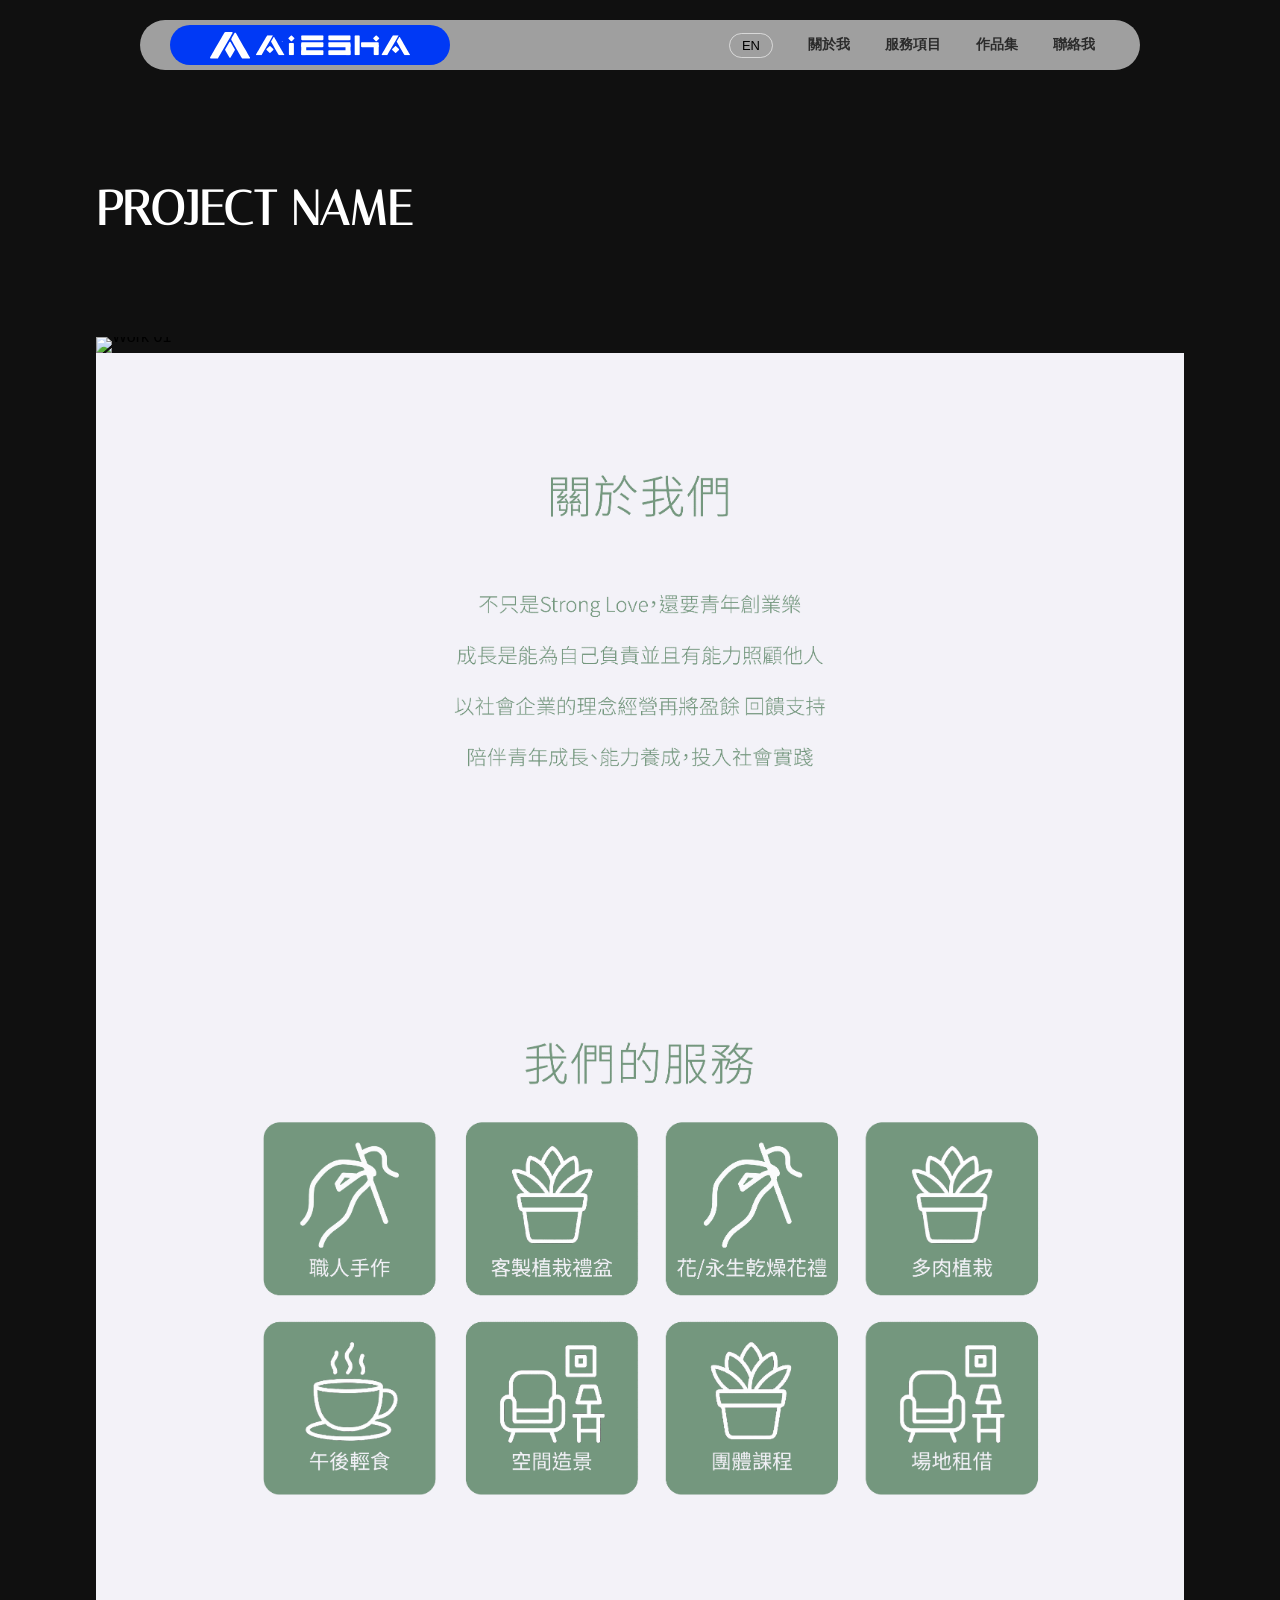
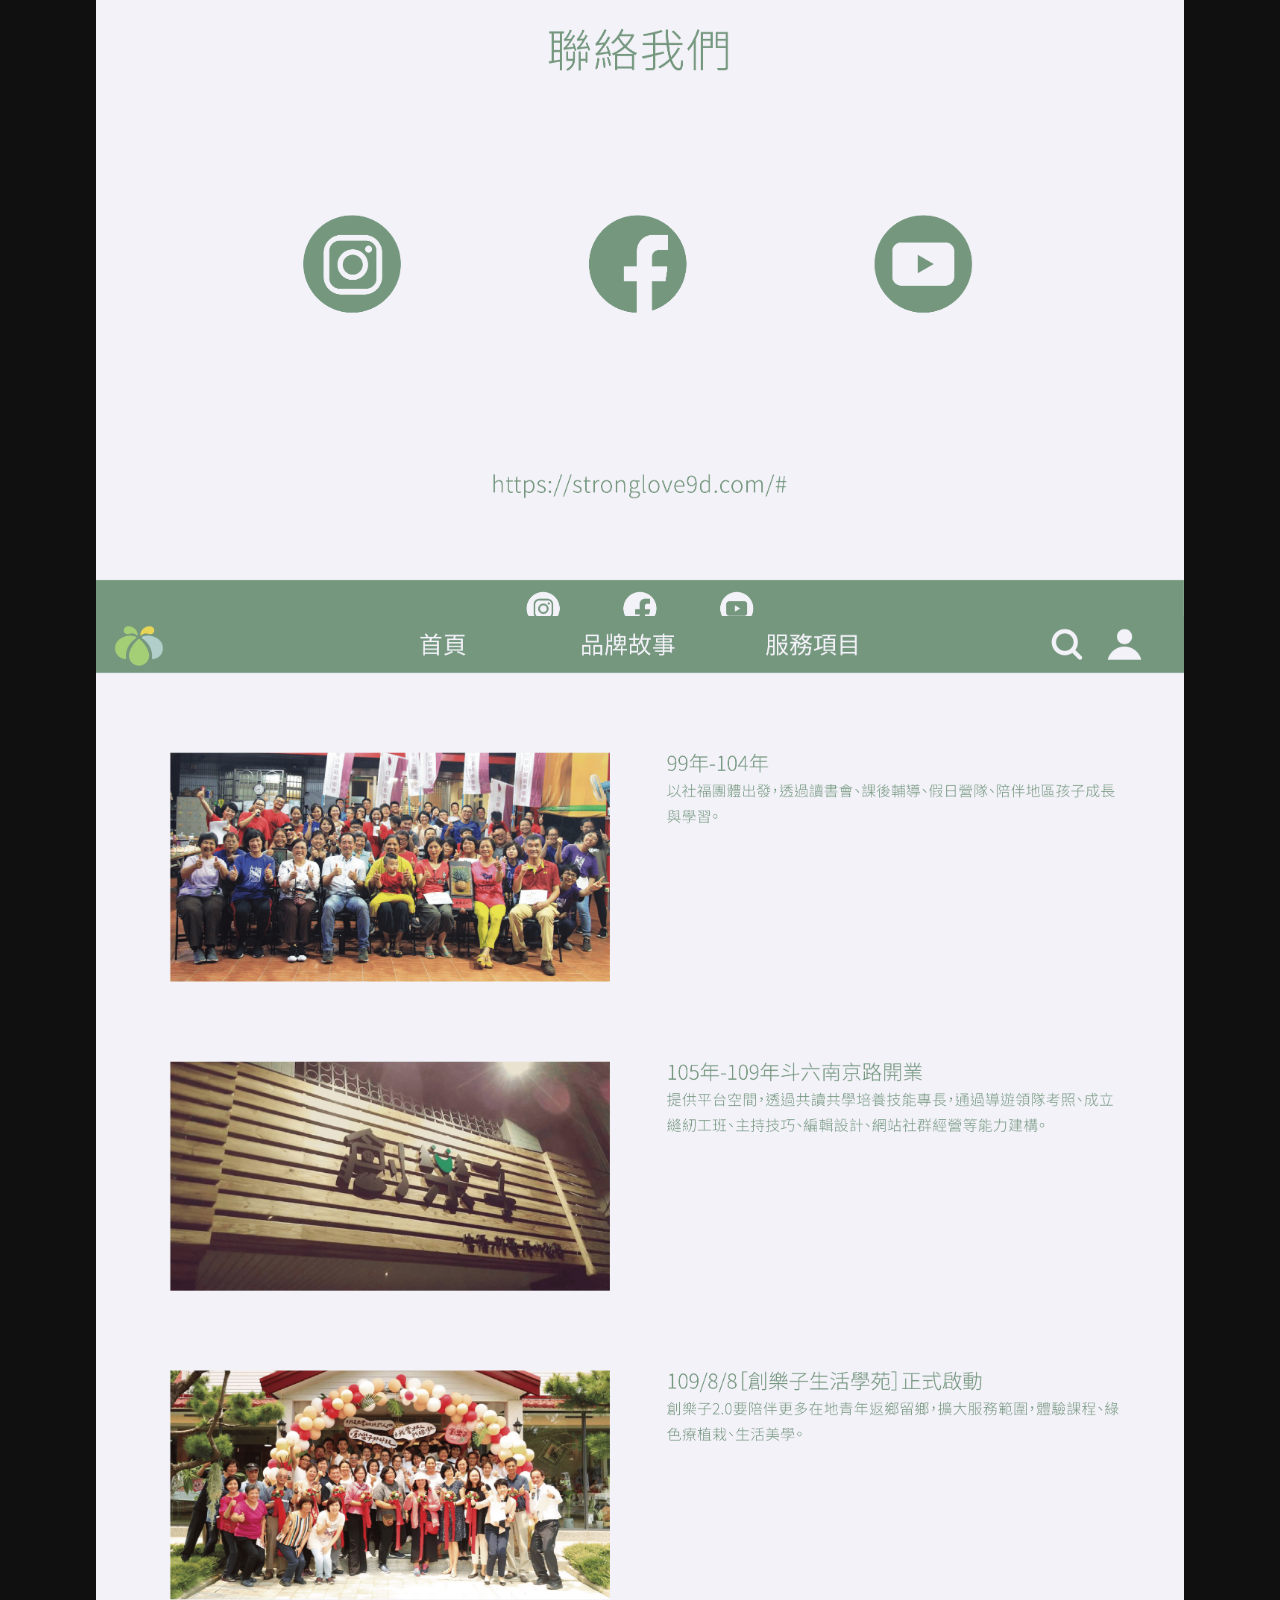
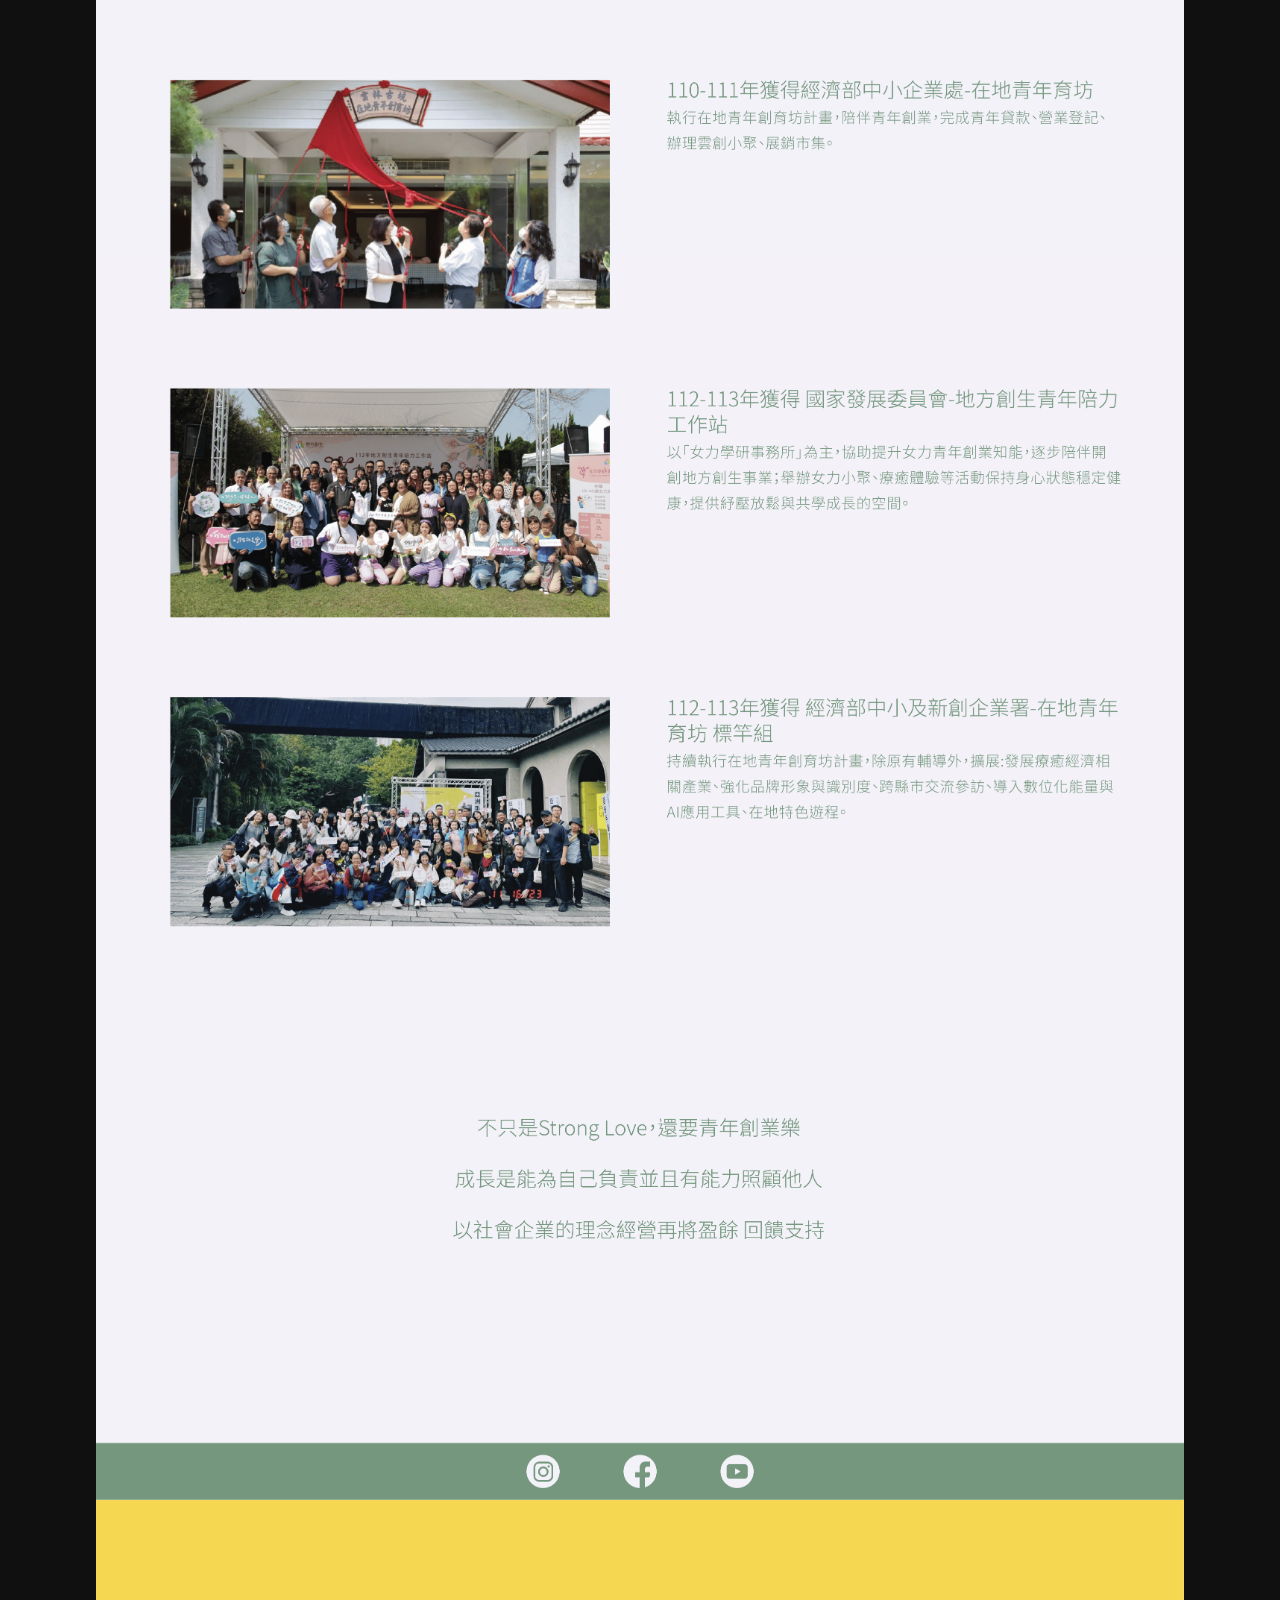
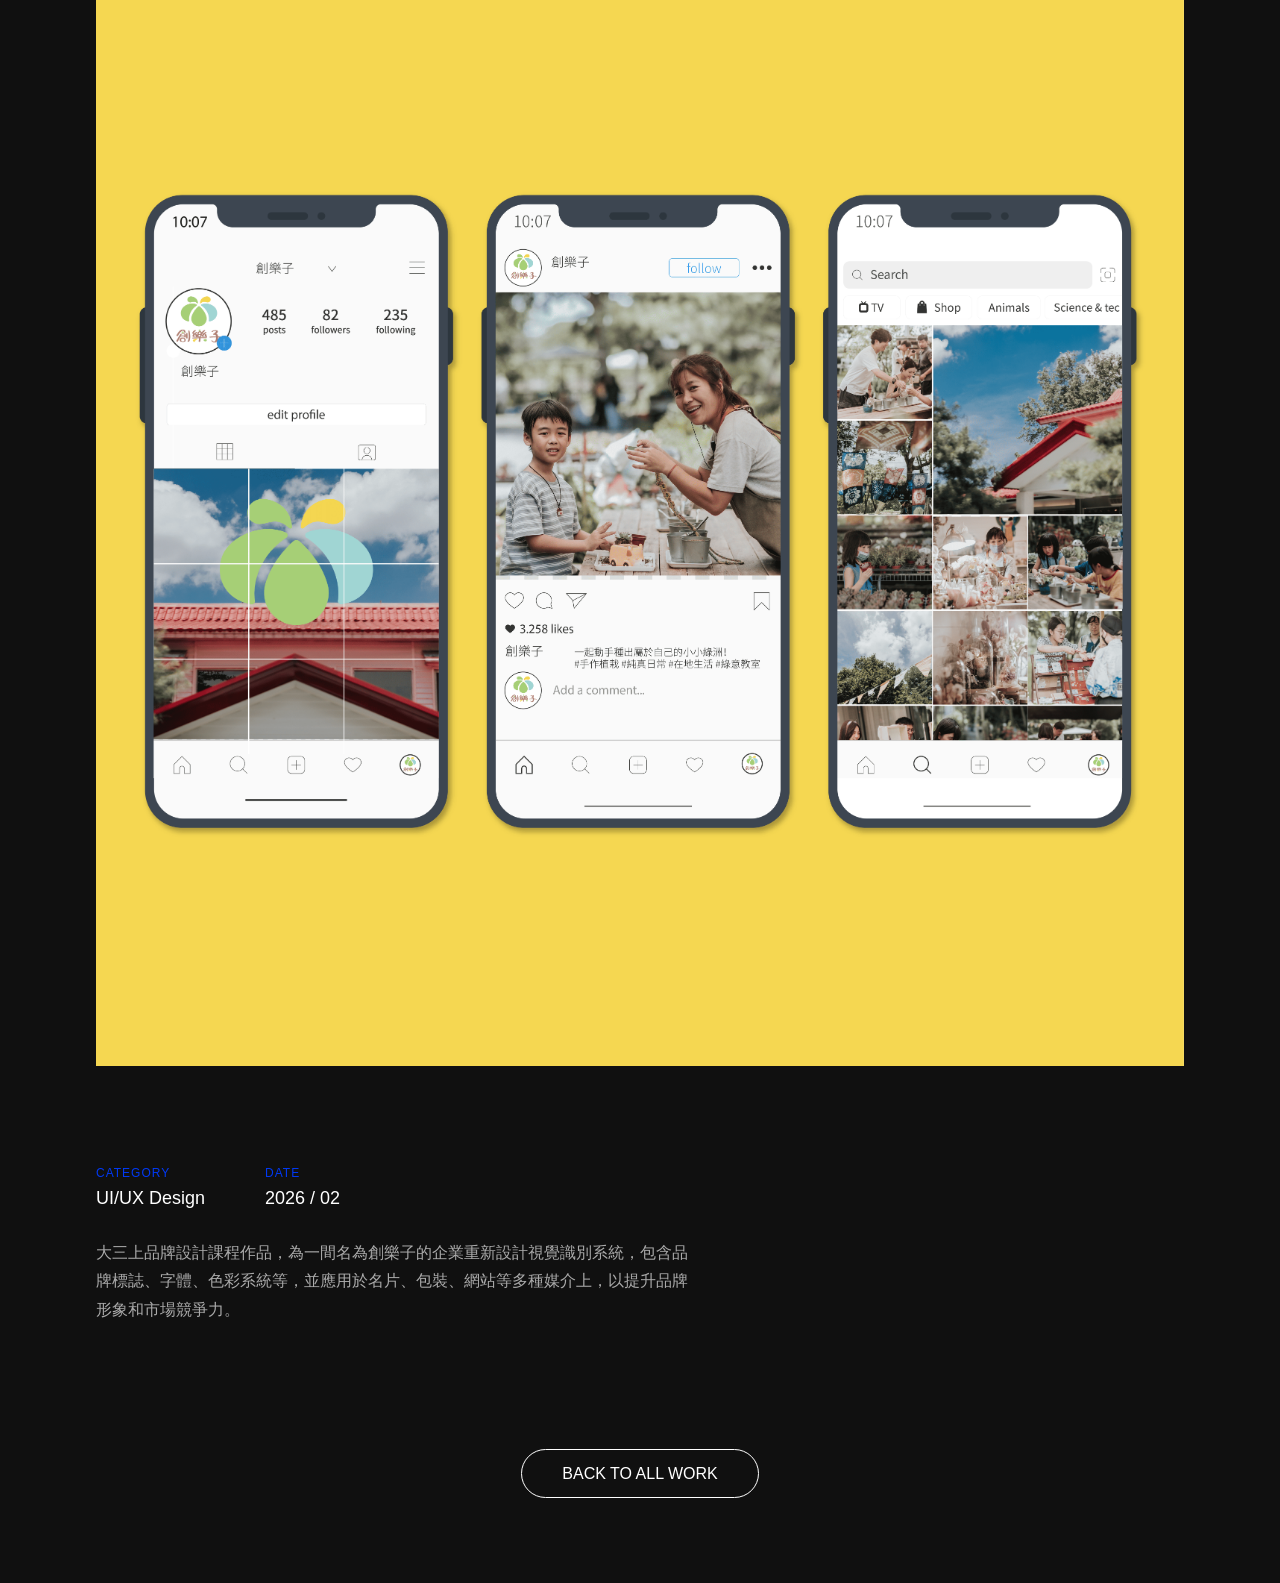
==== commit 8803d495: "project-detail description" ====
--- a/project-detail-2.html
+++ b/project-detail-2.html
@@ -84,9 +84,11 @@
                         <p>2026 / 02</p>
                     </div>
                 </div>
-                <p class="detail-description">
-                    Here is a brief introduction of the project. Describe the problem you solved and the core concept of your design.
-                    Every project is a journey into the cave, searching for the hidden gem that reflects a unique story.
+                <p class="detail-description lang-en">
+                    Third-year brand design course project, re-designing the visual identity system for a company named "Chuang Le Zi", including the brand logo, typography, color system, and applying it to business cards, packaging, websites, and other media to enhance brand image and market competitiveness.
+                </p>
+                <p class="detail-description lang-zh">
+                    大三上品牌設計課程作品，為一間名為創樂子的企業重新設計視覺識別系統，包含品牌標誌、字體、色彩系統等，並應用於名片、包裝、網站等多種媒介上，以提升品牌形象和市場競爭力。
                 </p>
             </div>
         </section>
--- a/style.css
+++ b/style.css
@@ -1076,6 +1076,12 @@
     margin-bottom: 60px; /* 與下方文字的間距 */
 }
 
+.gallery-title {
+    color: white;
+    margin-left: 200px;
+    margin-bottom: 20px;
+}
+
 .gallery-container {
     width: 85%;      /* 控制圖片佔螢幕的寬度，你可以改成 80% 或更小 */
     max-width: 1100px; /* 限制最大寬度，避免在大螢幕上太巨大 */
@@ -1083,6 +1089,21 @@
     display: flex;
     flex-direction: column;
     line-height: 0;
+}
+
+.gallery-container.frames-row {
+    flex-direction: row;
+    flex-wrap: nowrap;
+    align-items: flex-start;
+    gap: 12px;
+    max-width: 1280px;
+}
+
+.gallery-container.frames-row img {
+    width: 0;
+    flex: 1 1 0;
+    height: auto;
+    object-fit: contain;
 }
 
 .gallery-container img {
@@ -1210,4 +1231,14 @@
         flex-direction: column;
         gap: 20px;
     }
+
+        .gallery-container.frames-row {
+        flex-direction: column;
+        flex-wrap: nowrap;
+    }
+
+    .gallery-container.frames-row img {
+        width: 100%;
+        flex: none;
+    }
 }
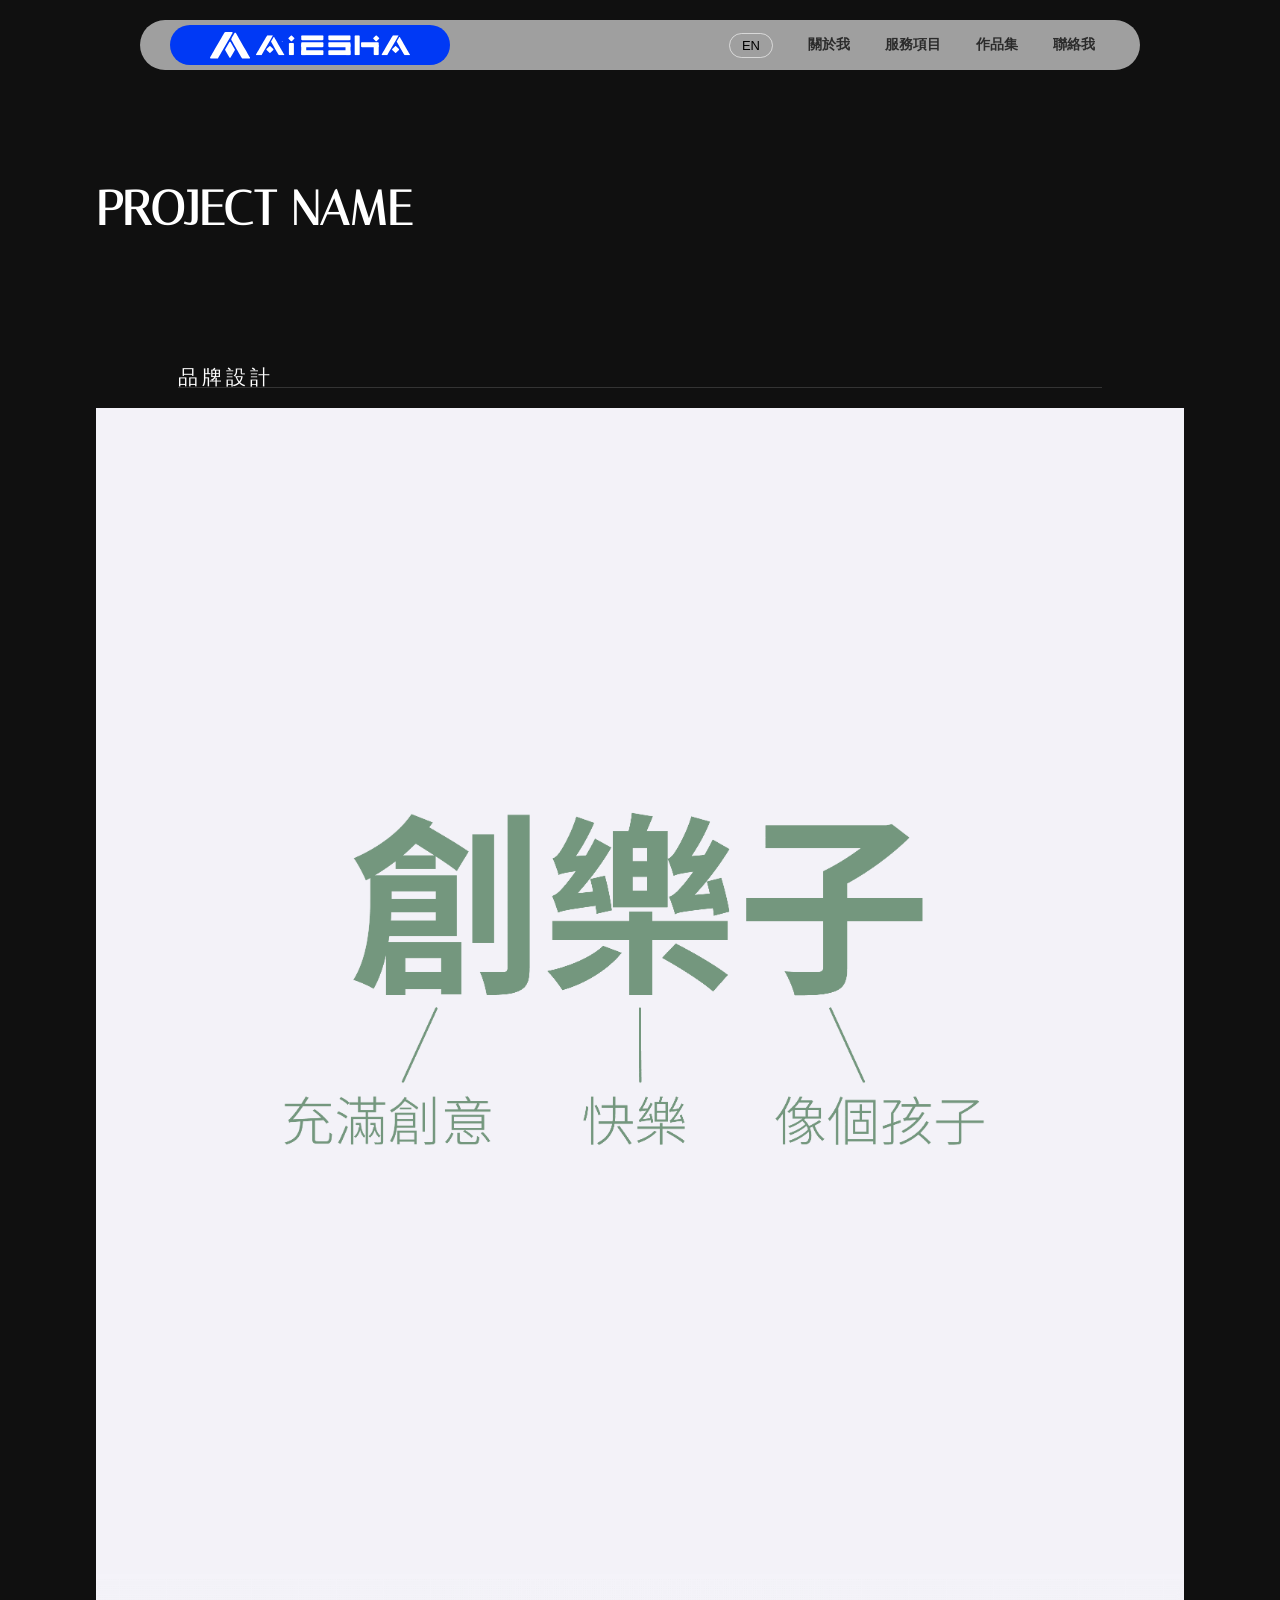
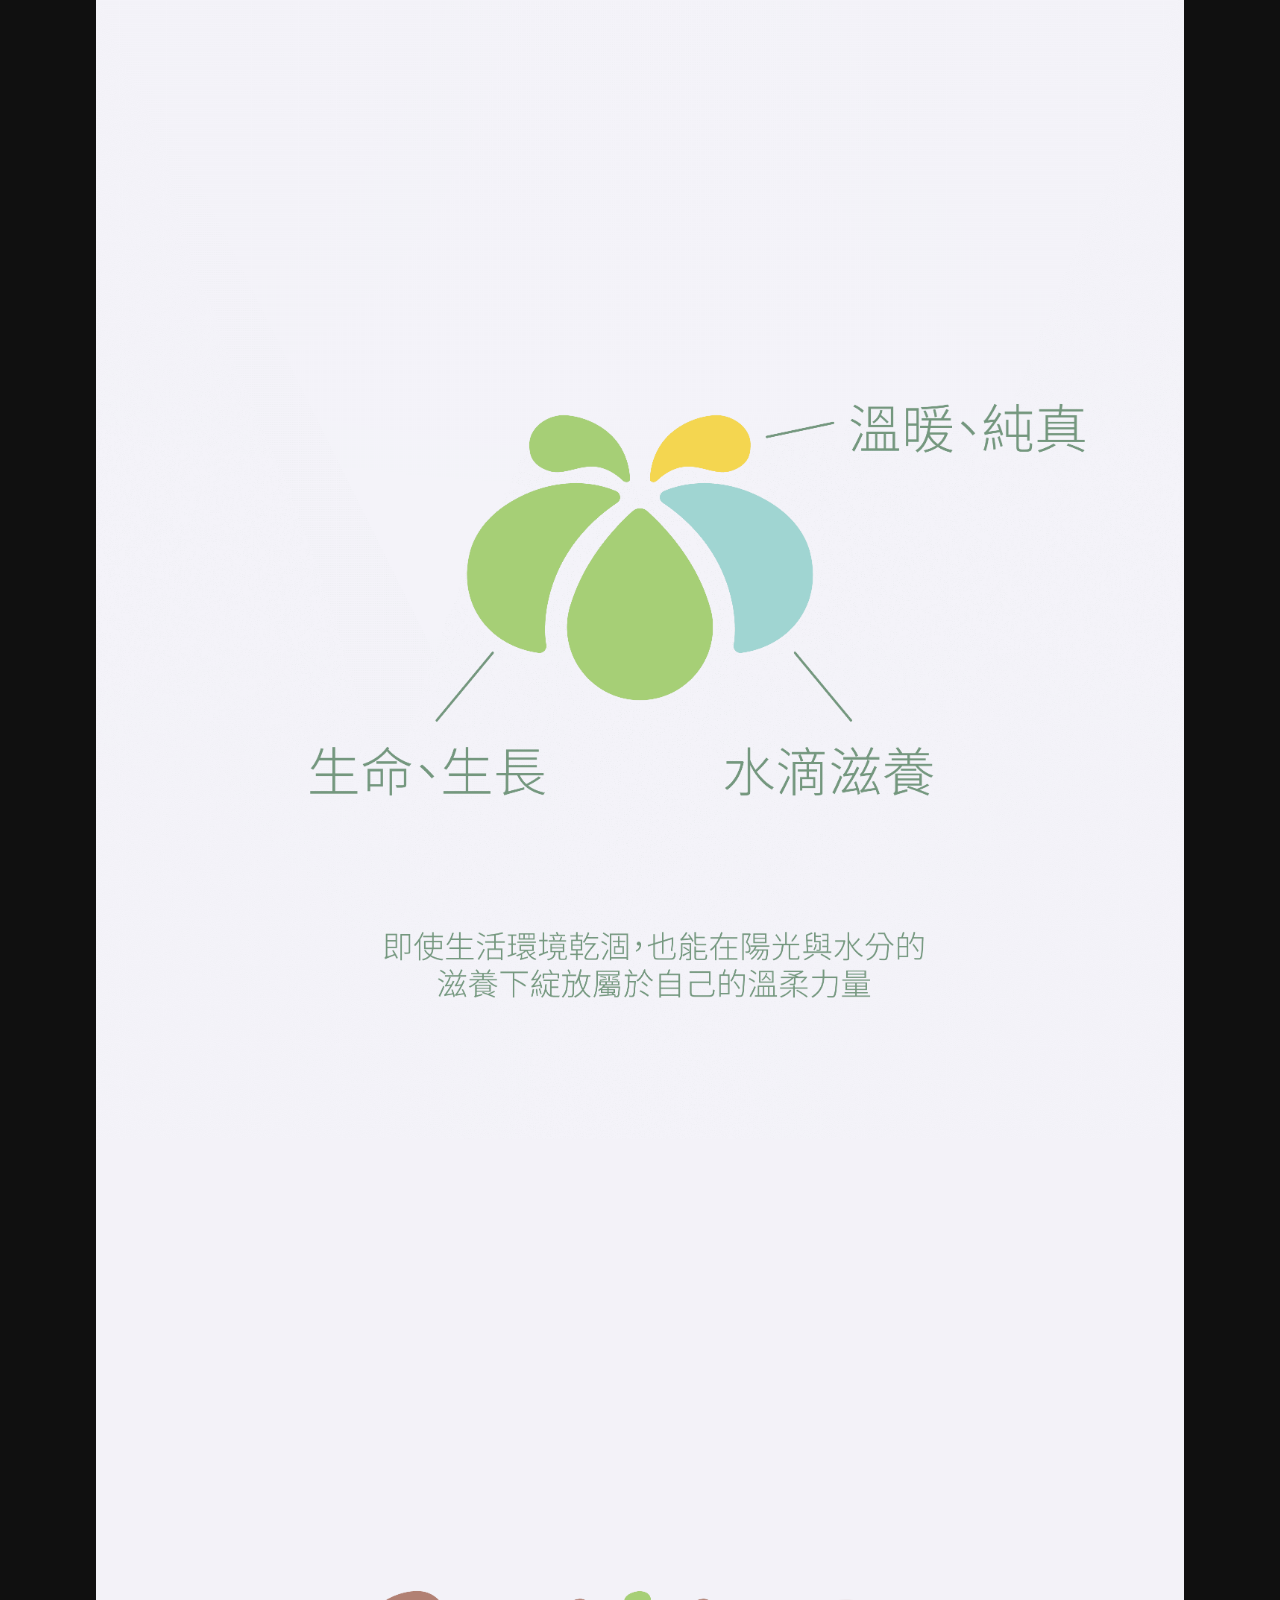
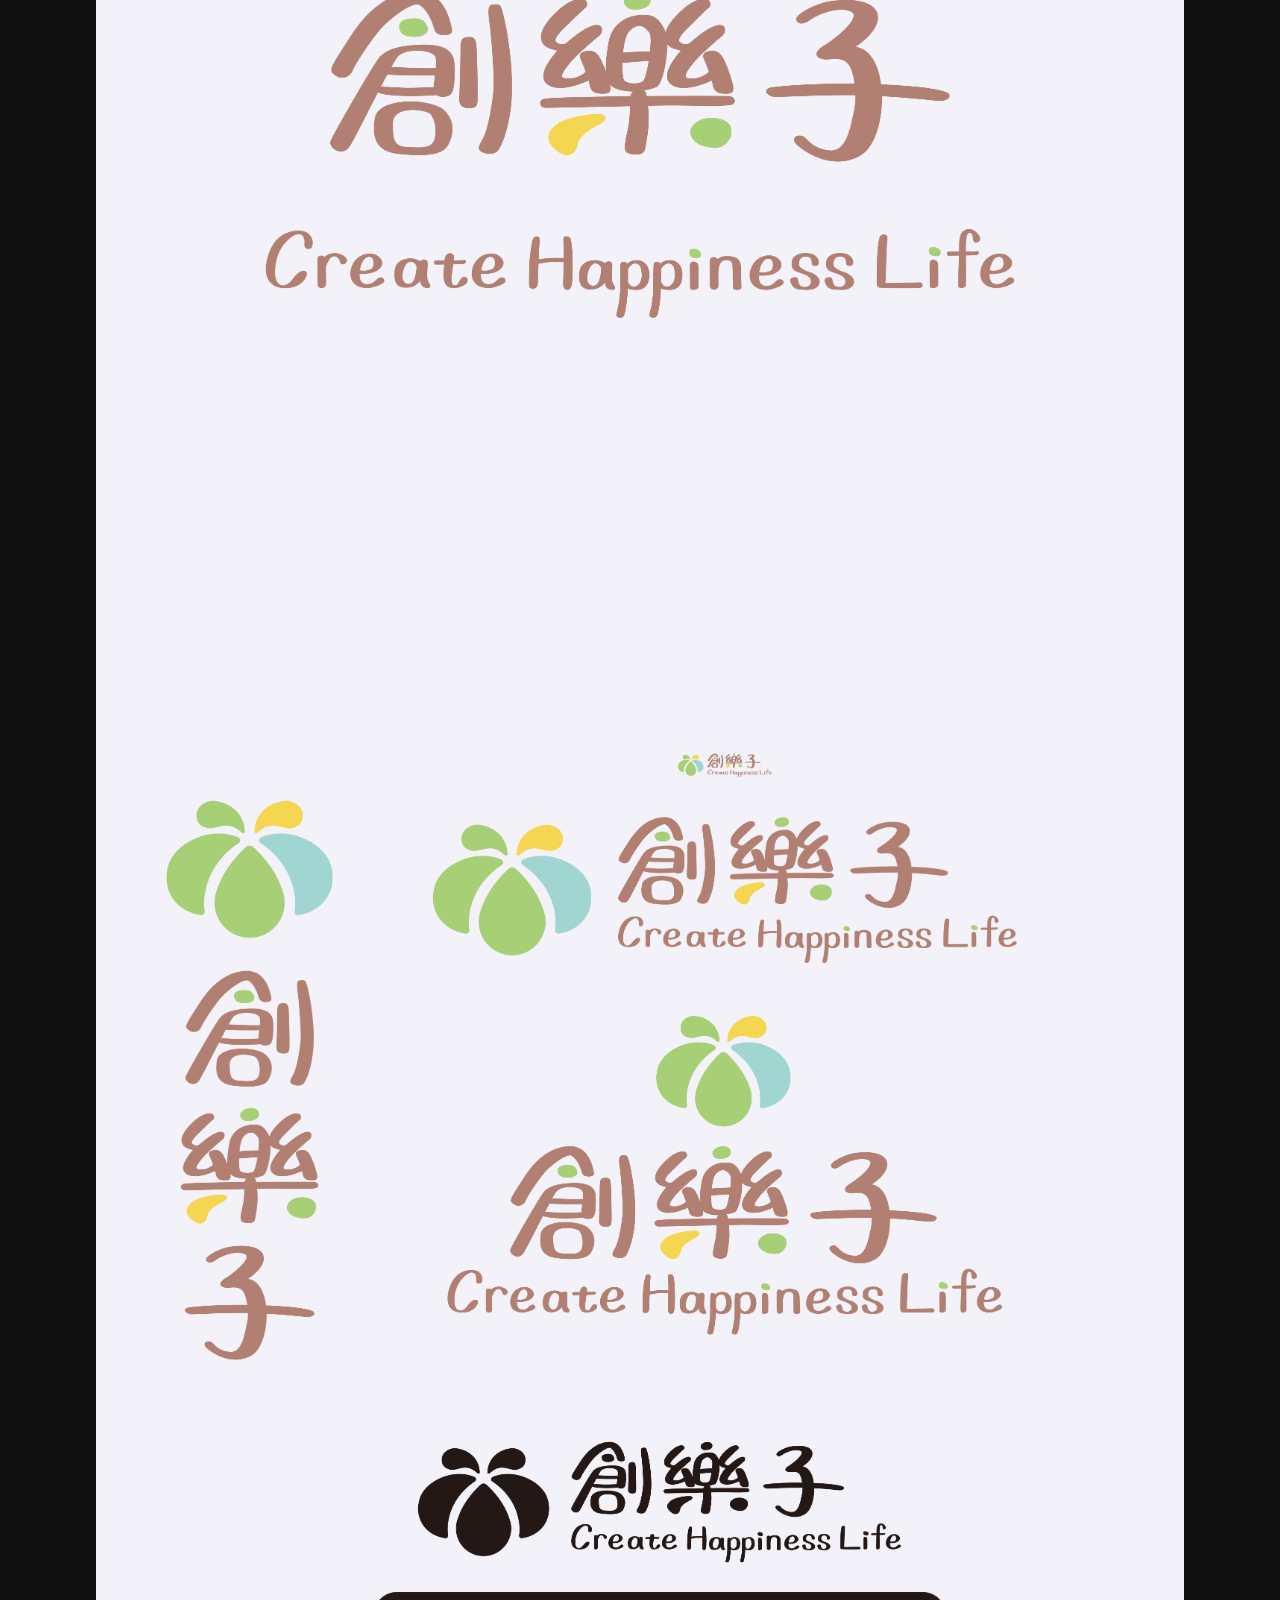
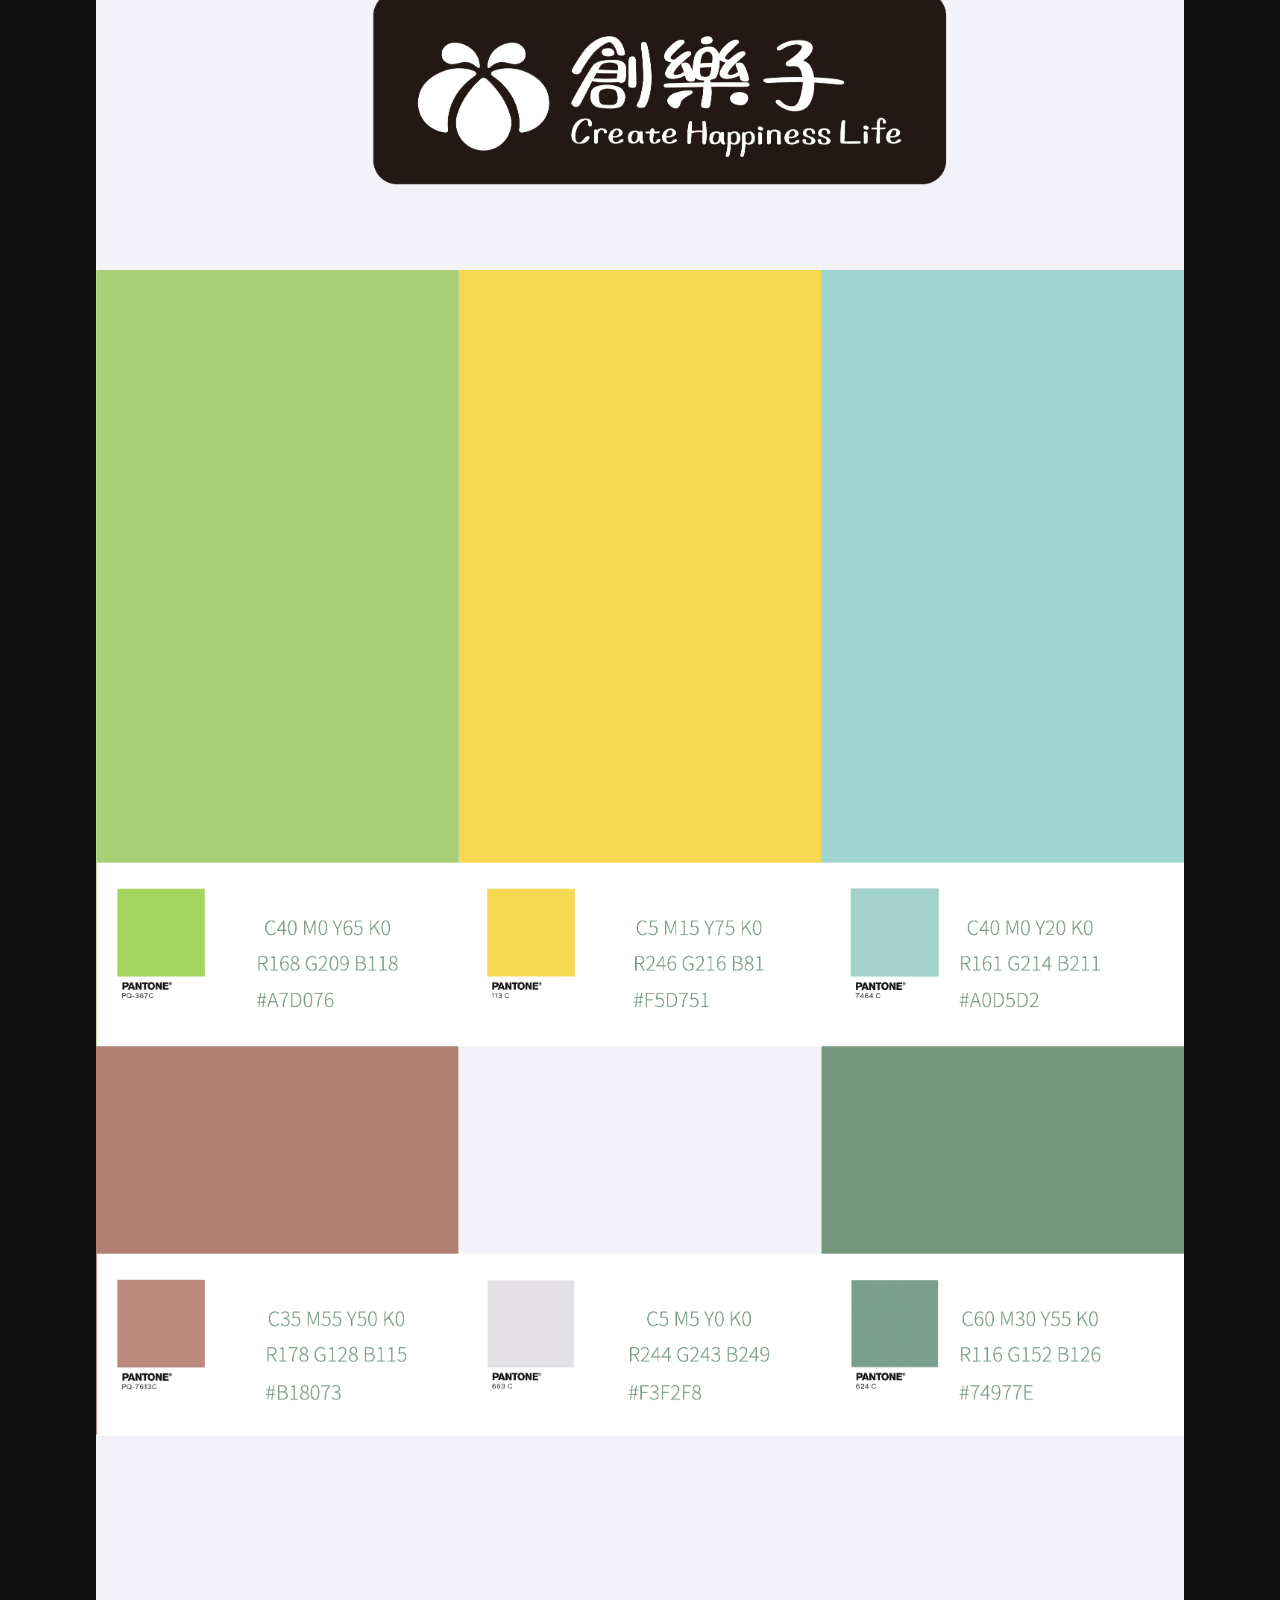
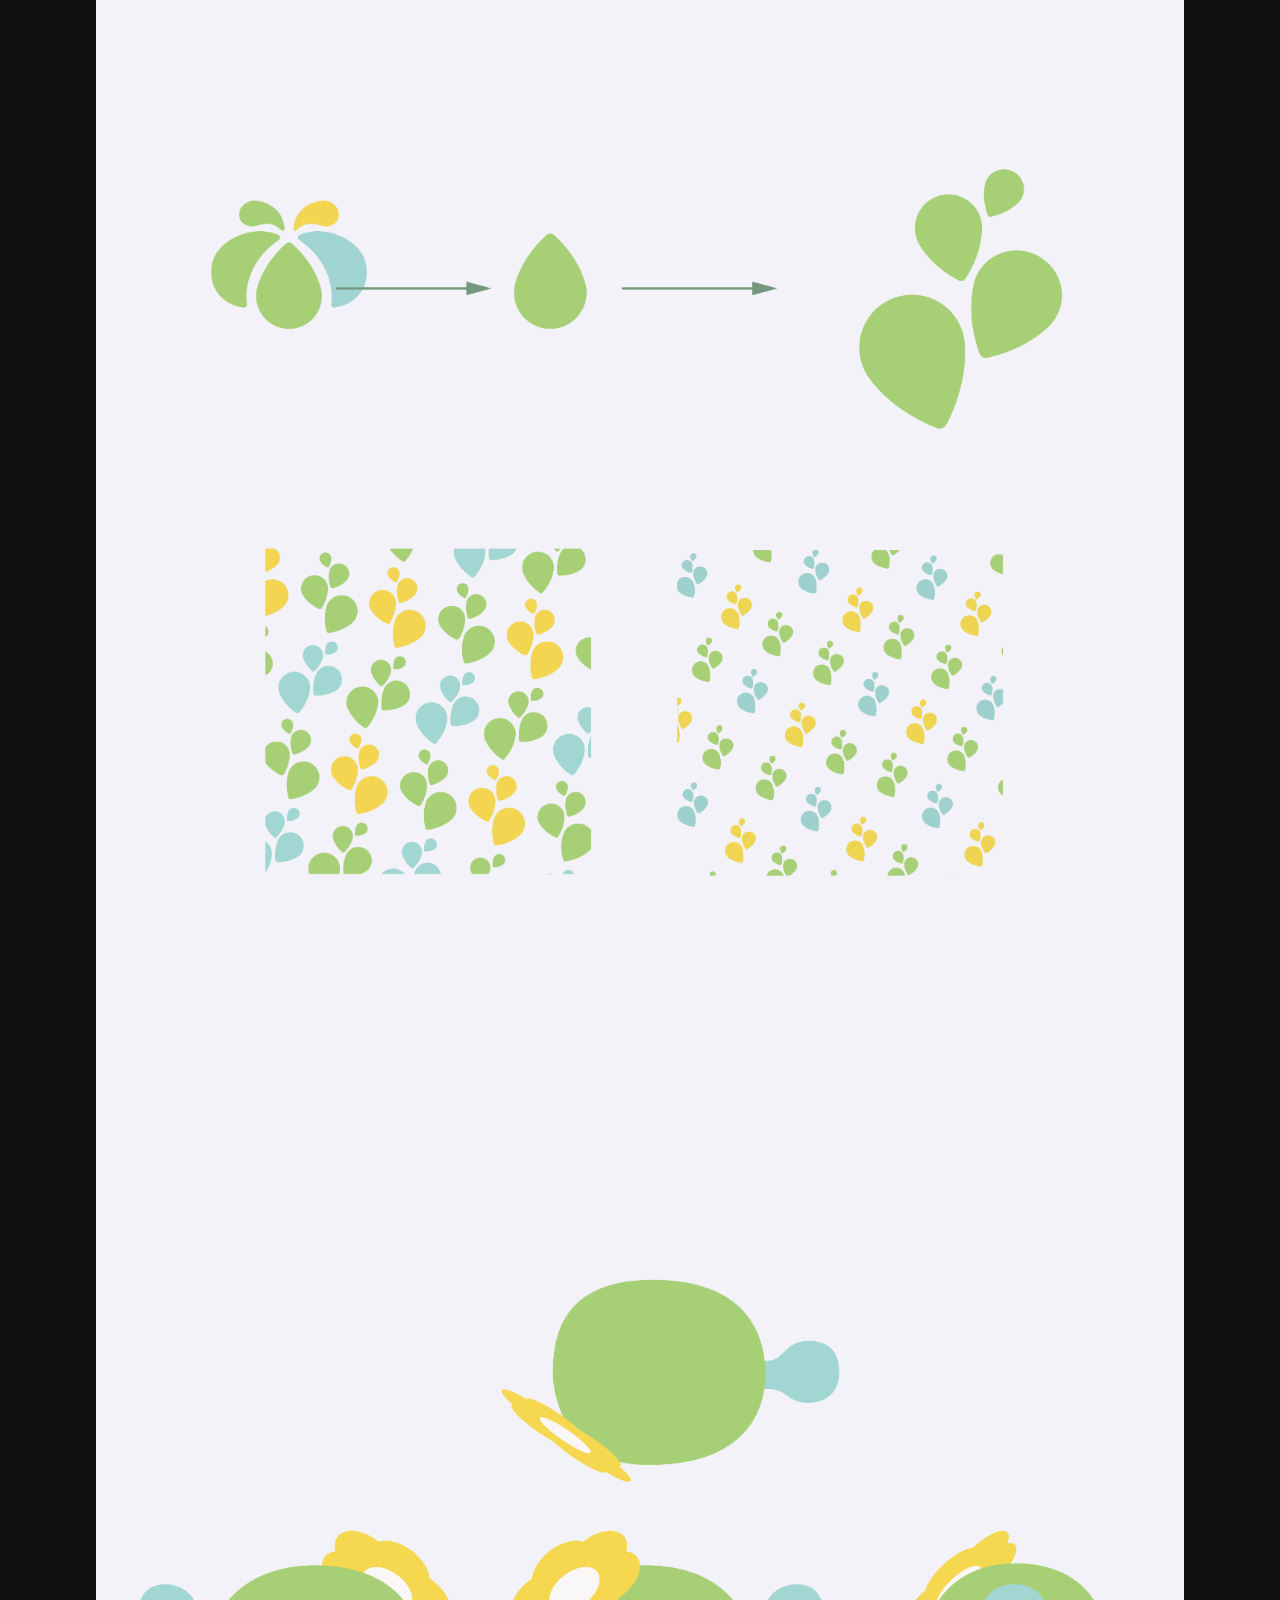
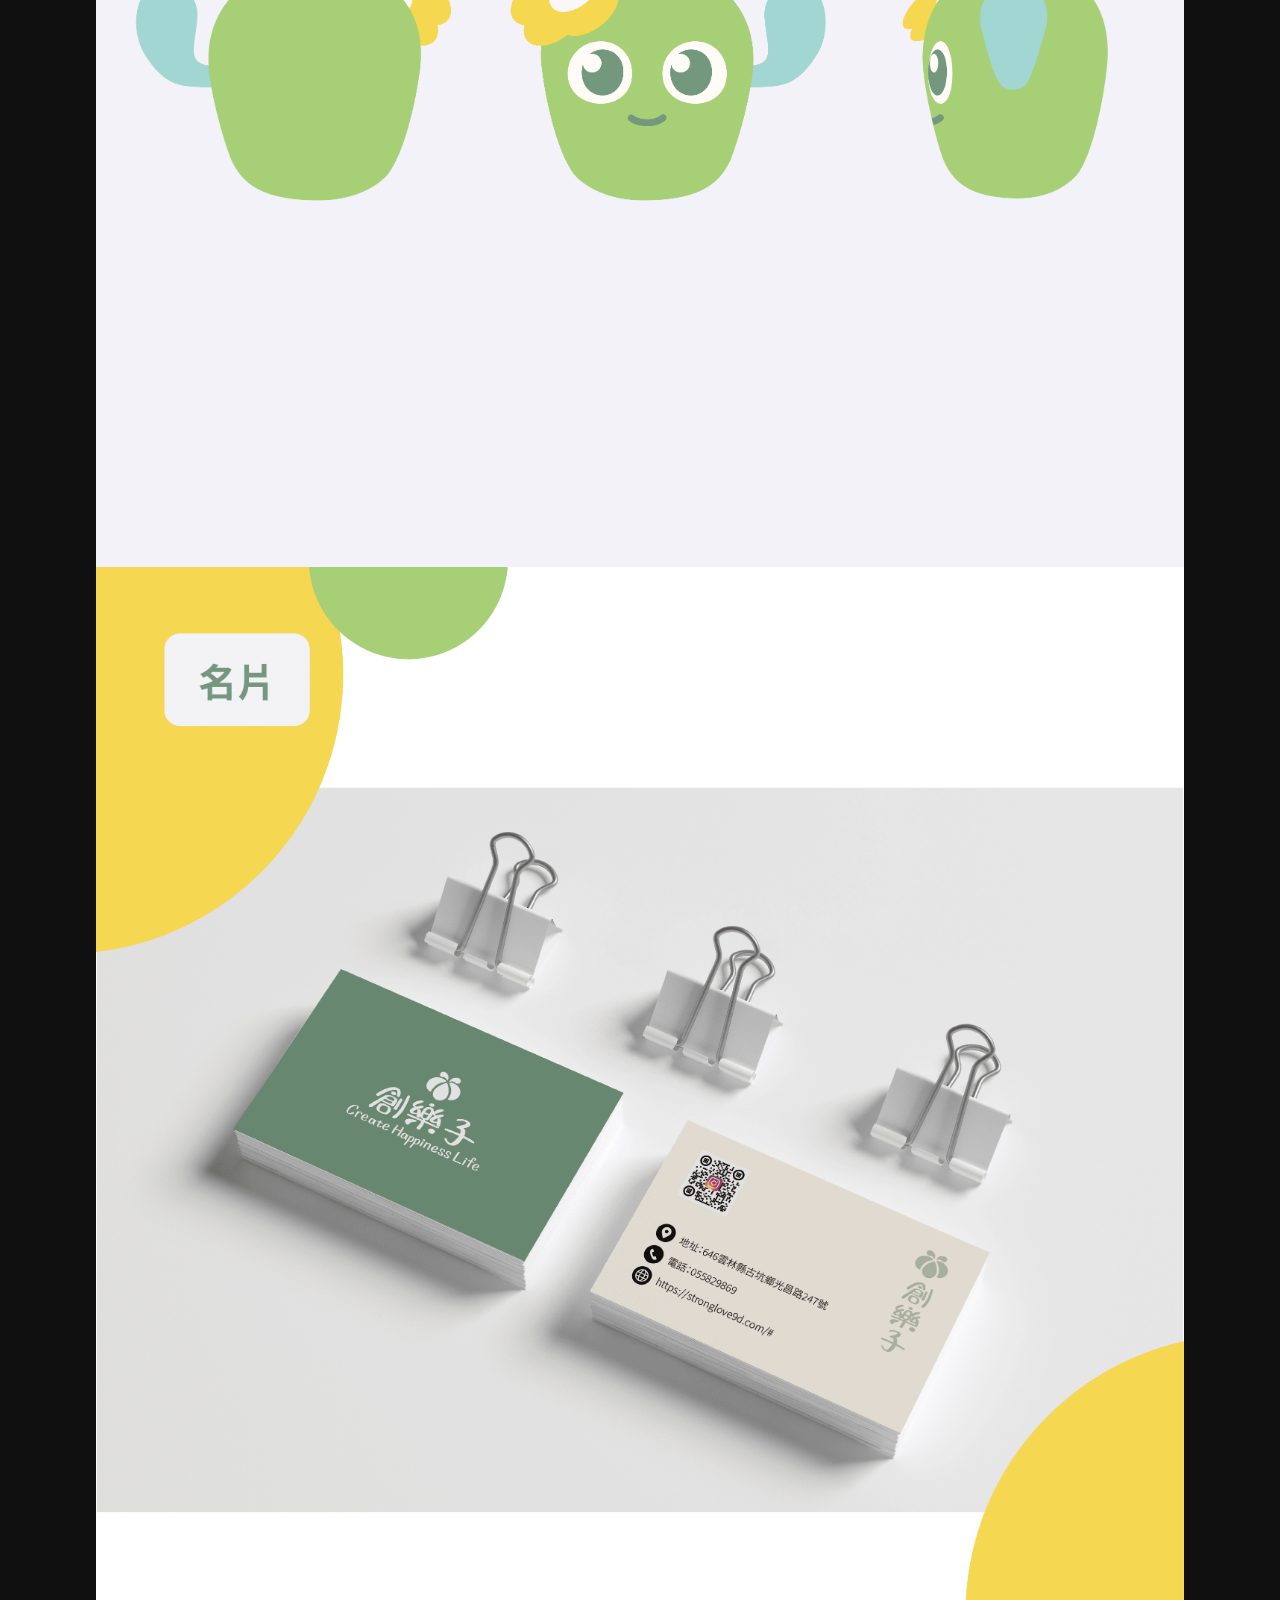
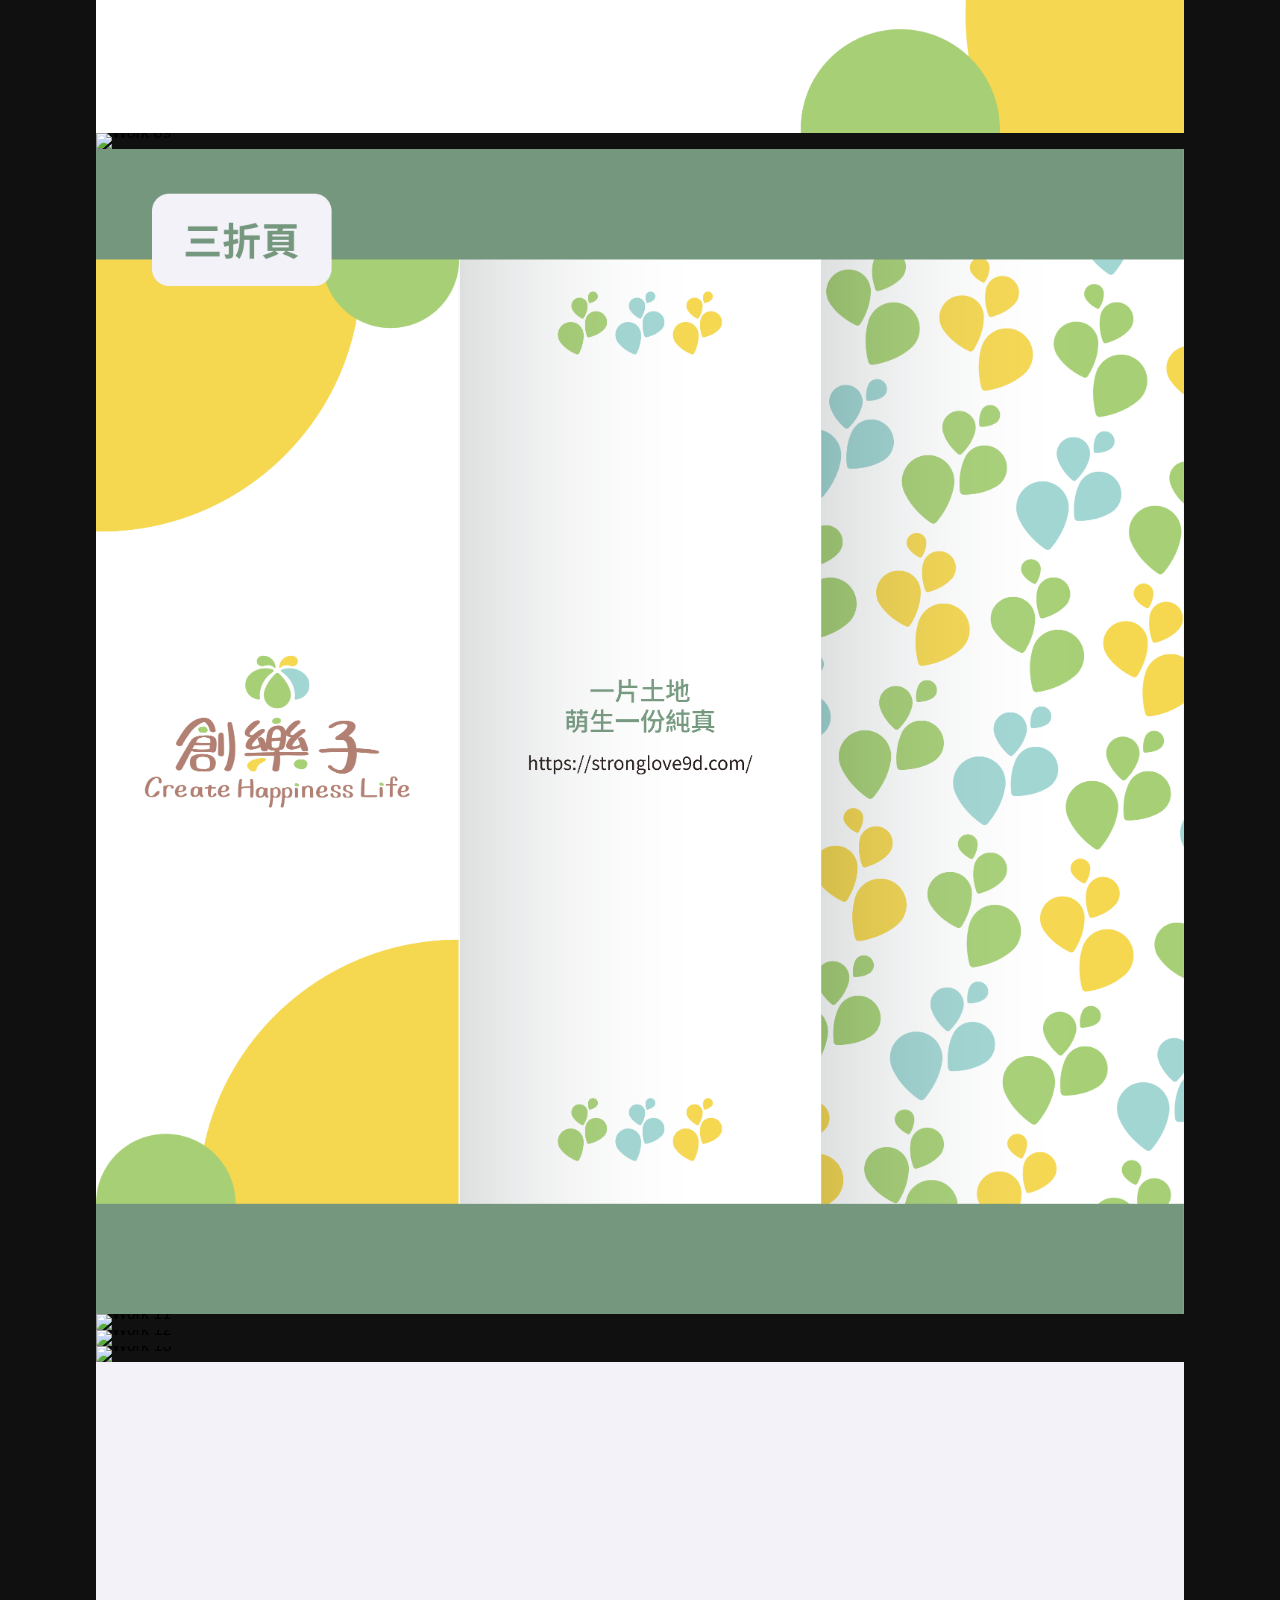
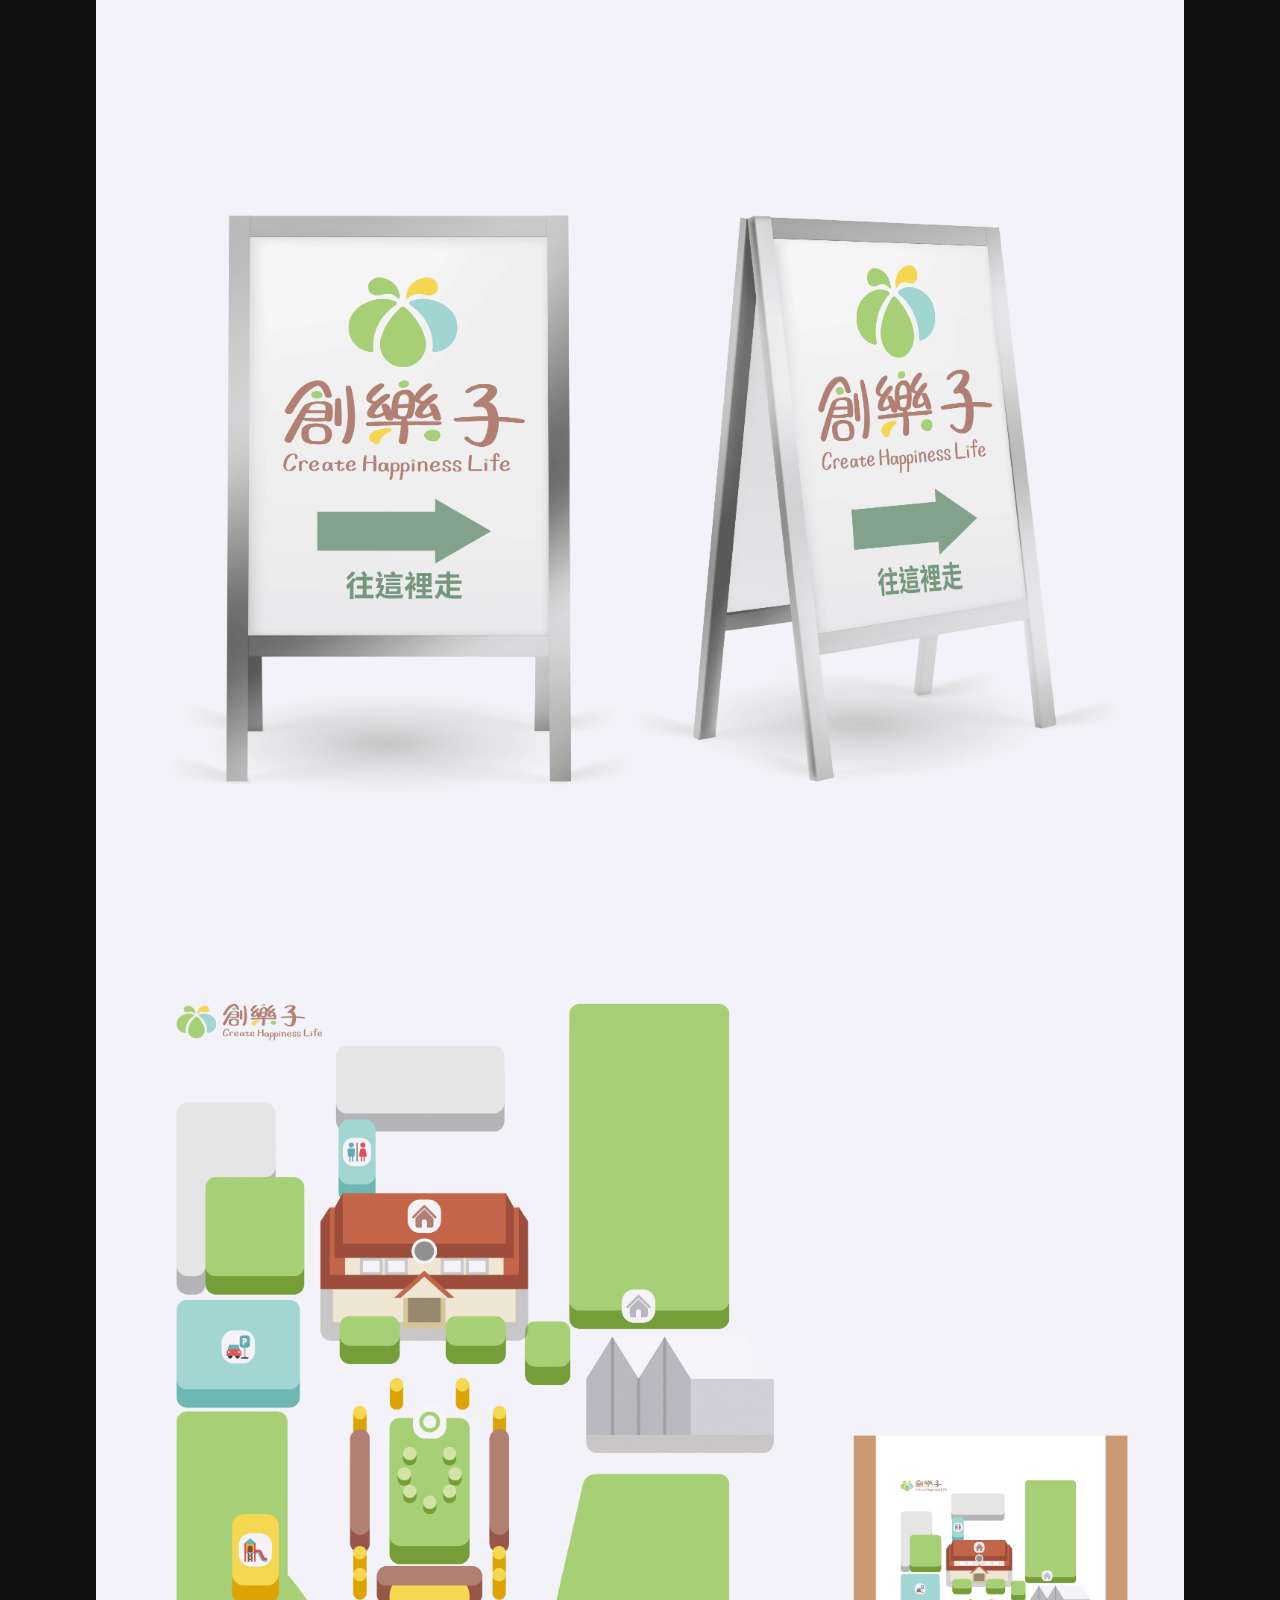
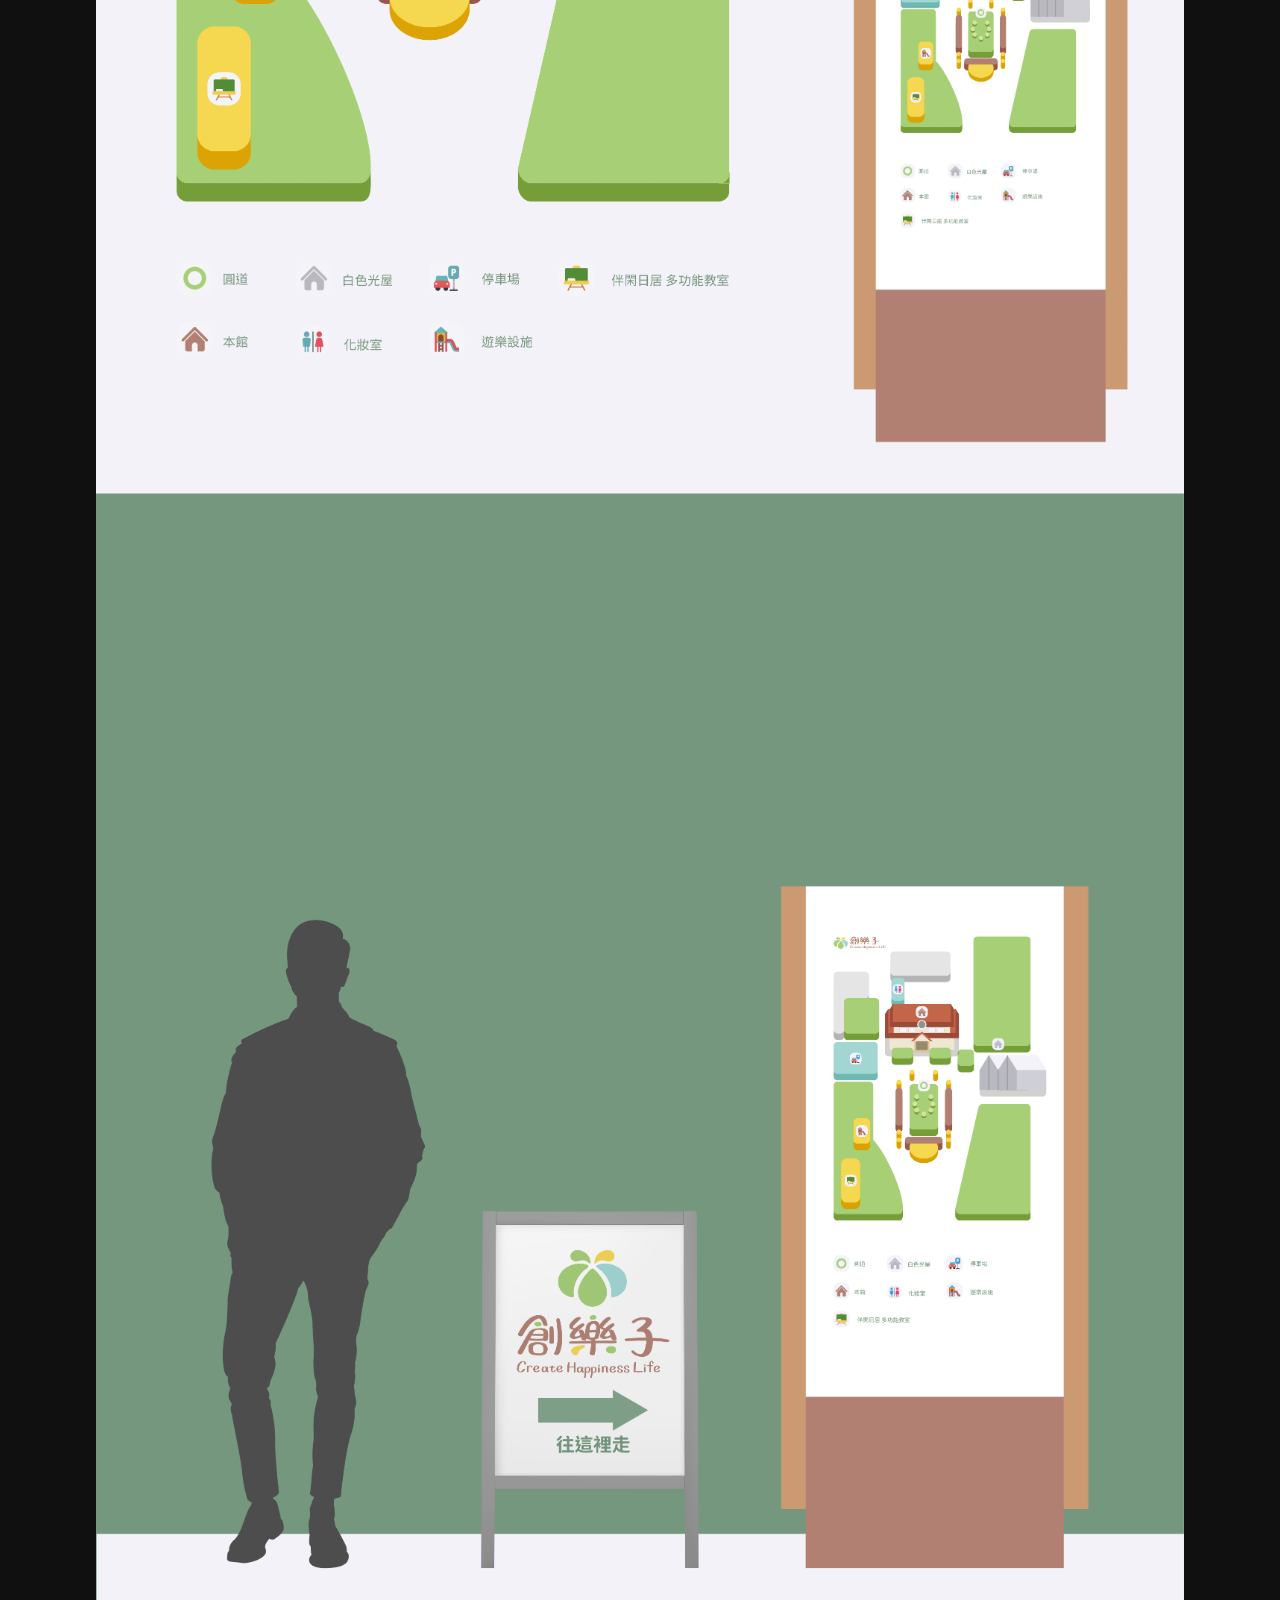
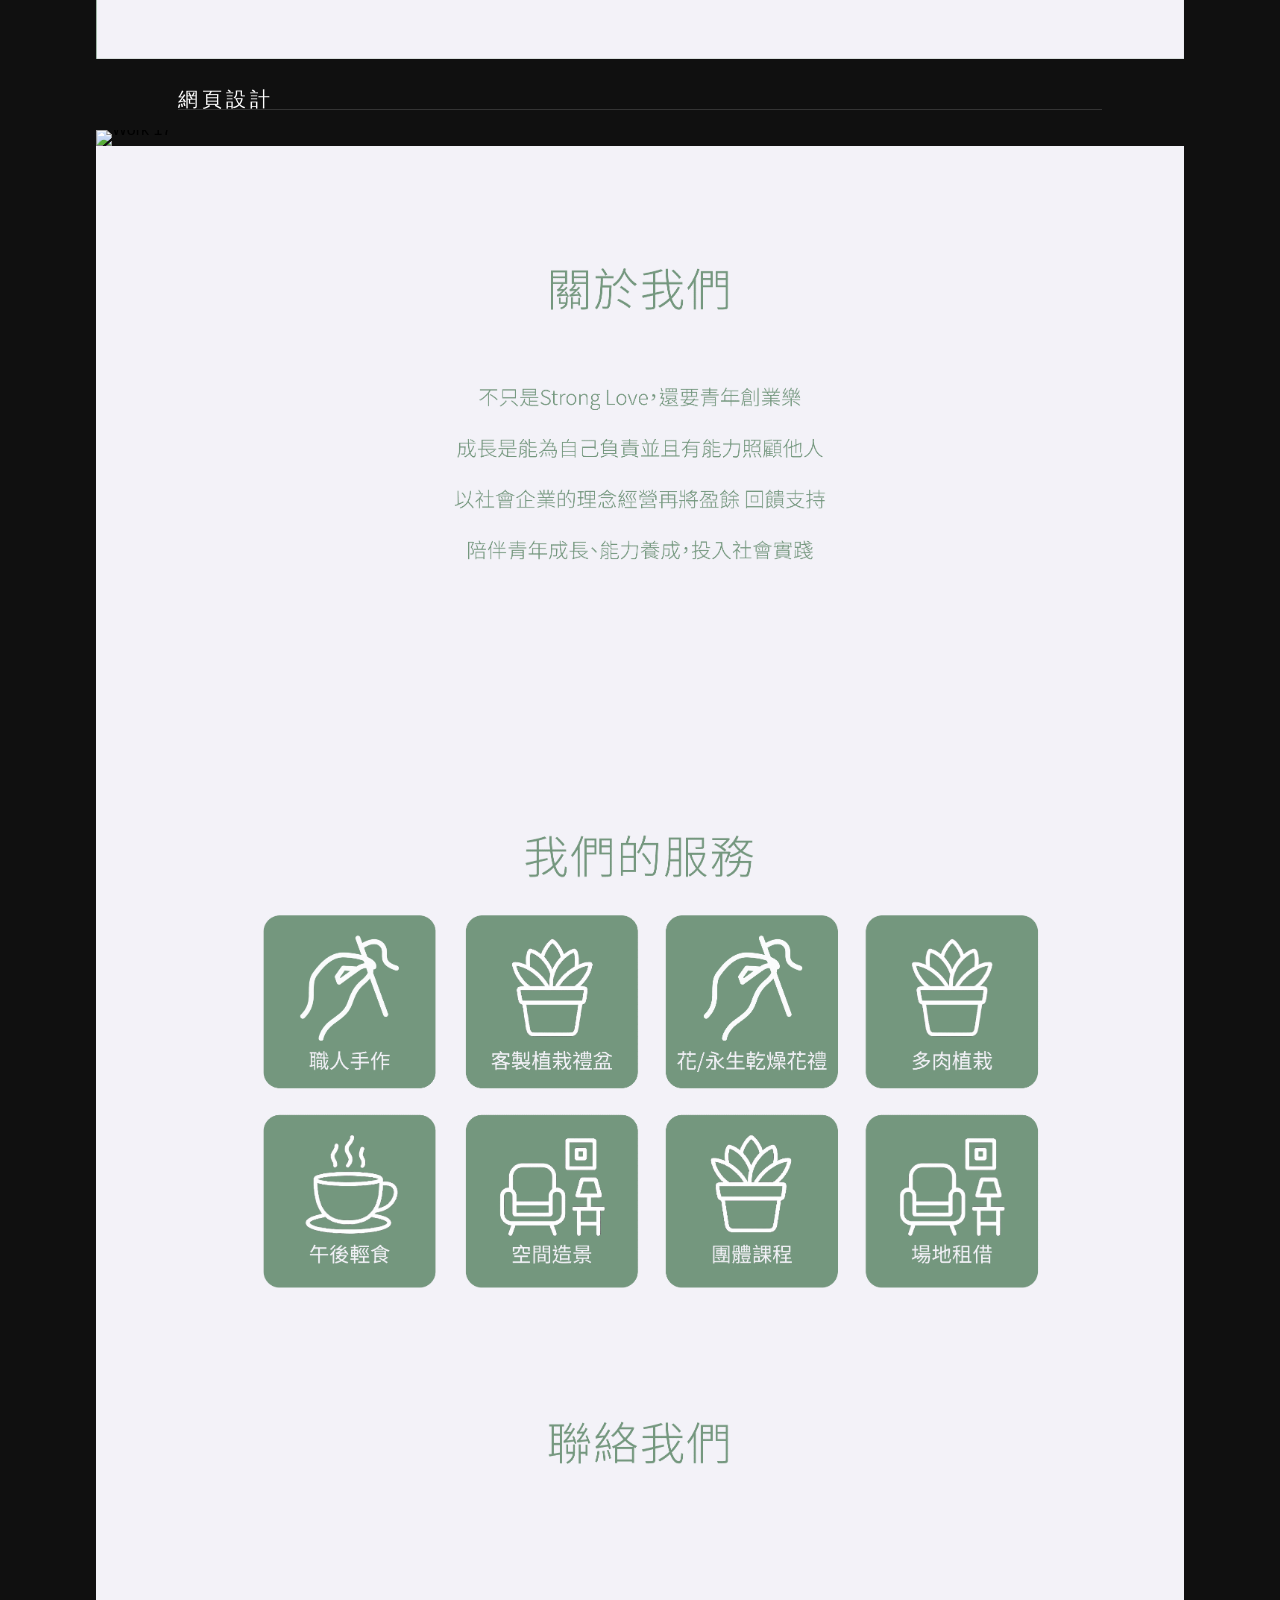
==== commit 22896bbc: "feat: update project assets and fix header layout - Expanded brand design work for Project-2 and Pro" ====
--- a/project-detail-2.html
+++ b/project-detail-2.html
@@ -14,26 +14,26 @@
         <nav class="navbar">
             <div id="nav-indicator"></div>
 
-            <a href="#home" id="logo-button" class="nav-logo">
+            <a href="index.html" id="logo-button" class="nav-logo">
                 <img src="assets/logo.svg" alt="AIESHA Logo" class="main-logo">
             </a>
 
             <div class="nav-menu-wrapper">
                 <button id="lang-switch" class="lang-switch-btn">EN</button>
-                    <a href="#about" class="nav-link">
+                    <a href="index.html#about" class="nav-link">
                         <span class="lang-en">About Me</span>
                         <span class="lang-zh">關於我</span>
                     </a>
-                    <a href="#service" class="nav-link">
+                    <a href="index.html#service" class="nav-link">
                         <span class="lang-en">Service</span>
                         <span class="lang-zh">服務項目</span>
                     </a>
                 
-                    <a href="#my-work" class="nav-link">
+                    <a href="index.html#my-work" class="nav-link">
                         <span class="lang-en">My Work</span>
                         <span class="lang-zh">作品集</span>
                     </a>
-                    <a href="#contact" class="nav-link">
+                    <a href="index.html#contact" class="nav-link">
                         <span class="lang-en">Contact</span>
                         <span class="lang-zh">聯絡我</span>
                     </a>
@@ -60,15 +60,38 @@
 
         <section class="detail-gallery">
             <div class="gallery-container">
-                <img src="assets/p_2/Be-19.png" alt="Work 01">
-                <img src="assets/p_2/Be-20.png" alt="Work 02">
-                <img src="assets/p_2/Be-21.png" alt="Work 01">
-                <img src="assets/p_2/Be-22.png" alt="Work 02">
-                <img src="assets/p_2/Be-23.png" alt="Work 01">
-                <img src="assets/p_2/Be-24.png" alt="Work 02">
-                <img src="assets/p_2/Be-25.png" alt="Work 01">
-                <img src="assets/p_2/Be-26.png" alt="Work 02">
-                <img src="assets/p_2/Be-27.png" alt="Work 02">
+                <div class="gallery-title lang-en">Brand Design</div>
+                <div class="gallery-title lang-zh">品牌設計</div>
+                <img src="assets/p_2/Be-02.png" alt="Work 01">
+                <img src="assets/p_2/Be-04.png" alt="Work 02">
+                <img src="assets/p_2/Be-05.png" alt="Work 03">
+                <img src="assets/p_2/Be-06.png" alt="Work 04">
+                <img src="assets/p_2/Be-07.png" alt="Work 05">
+                <img src="assets/p_2/Be-08.png" alt="Work 06">
+                <img src="assets/p_2/Be-09.png" alt="Work 07">
+                <img src="assets/p_2/Be-10.png" alt="Work 08">
+                <img src="assets/p_2/Be-11.png" alt="Work 09">
+                <img src="assets/p_2/Be-12.png" alt="Work 10">
+                <img src="assets/p_2/Be-13.png" alt="Work 11">
+                <img src="assets/p_2/Be-14.png" alt="Work 12">
+                <img src="assets/p_2/Be-14-2.png" alt="Work 13">
+                <img src="assets/p_2/Be-15.png" alt="Work 14">
+                <img src="assets/p_2/Be-16.png" alt="Work 15">
+                <img src="assets/p_2/Be-17.png" alt="Work 16">
+            </div>
+
+            <div class="gallery-container">
+                <div class="gallery-title lang-en">Web Design</div>
+                <div class="gallery-title lang-zh">網頁設計</div>
+                <img src="assets/p_2/Be-19.png" alt="Work 17">
+                <img src="assets/p_2/Be-20.png" alt="Work 18">
+                <img src="assets/p_2/Be-21.png" alt="Work 19">
+                <img src="assets/p_2/Be-22.png" alt="Work 20">
+                <img src="assets/p_2/Be-23.png" alt="Work 21">
+                <img src="assets/p_2/Be-24.png" alt="Work 22">
+                <img src="assets/p_2/Be-25.png" alt="Work 23">
+                <img src="assets/p_2/Be-26.png" alt="Work 24">
+                <img src="assets/p_2/Be-27.png" alt="Work 25">
                 </div>
         </section>
 
@@ -90,6 +113,8 @@
                 <p class="detail-description lang-zh">
                     大三上品牌設計課程作品，為一間名為創樂子的企業重新設計視覺識別系統，包含品牌標誌、字體、色彩系統等，並應用於名片、包裝、網站等多種媒介上，以提升品牌形象和市場競爭力。
                 </p>
+
+                <a href="https://www.behance.net/gallery/236983683/_" target="_blank" rel="noopener noreferrer" class="project-link">Behance ↗</a>
             </div>
         </section>
 
--- a/style.css
+++ b/style.css
@@ -433,7 +433,7 @@
 
 @media (max-width: 768px) {
     .hero {
-        height: auto;
+        height: 100dvh;  
         padding: 80px 0;
     }
     
@@ -1071,14 +1071,21 @@
     font-weight: 300;
 }
 
-.detail-gallery {
-    width: 100%;
-    margin-bottom: 60px; /* 與下方文字的間距 */
-}
-
 .gallery-title {
-    color: white;
-    margin-left: 200px;
+    color: rgba(255, 255, 255, 0.5);
+    font-size: 20px;
+    font-weight: 400;
+    letter-spacing: 0.2em;
+    text-transform: uppercase;
+    width: 85%;
+    max-width: 1100px;
+    margin: 40px auto 20px;
+    padding-bottom: 10px;
+    border-bottom: 1px solid rgba(255, 255, 255, 0.15);
+}
+
+.gallery-title {
+    color: white;
     margin-bottom: 20px;
 }
 
@@ -1164,6 +1171,27 @@
     margin-bottom: 30px;
 }
 
+.project-link {
+    display: inline-flex;
+    align-items: center;
+    gap: 6px;
+    color: #0039F5;
+    text-decoration: none;
+    font-size: 13px;
+    font-weight: 600;
+    letter-spacing: 0.08em;
+    text-transform: uppercase;
+    border-bottom: 1px solid rgba(0, 57, 245, 0.3);
+    padding-bottom: 2px;
+    margin-top: 20px;
+    transition: border-color 0.2s, opacity 0.2s;
+}
+
+.project-link:hover {
+    border-color: #0039F5;
+    opacity: 0.75;
+}
+
 .meta-item span {
     color: #0039F5;
     font-size: 12px;
@@ -1227,11 +1255,22 @@
     .gallery-container, .detail-header .container, .detail-info-bottom .container {
         width: 90%; /* 手機版佔寬一點 */
     }
+
+    .gallery-title {
+        width: 90%;
+        margin: 28px auto 14px;
+    }
+
     .detail-meta {
         flex-direction: column;
         gap: 20px;
     }
 
+    .project-link {
+        font-size: 12px;
+        margin-top: 16px;
+    }
+
         .gallery-container.frames-row {
         flex-direction: column;
         flex-wrap: nowrap;
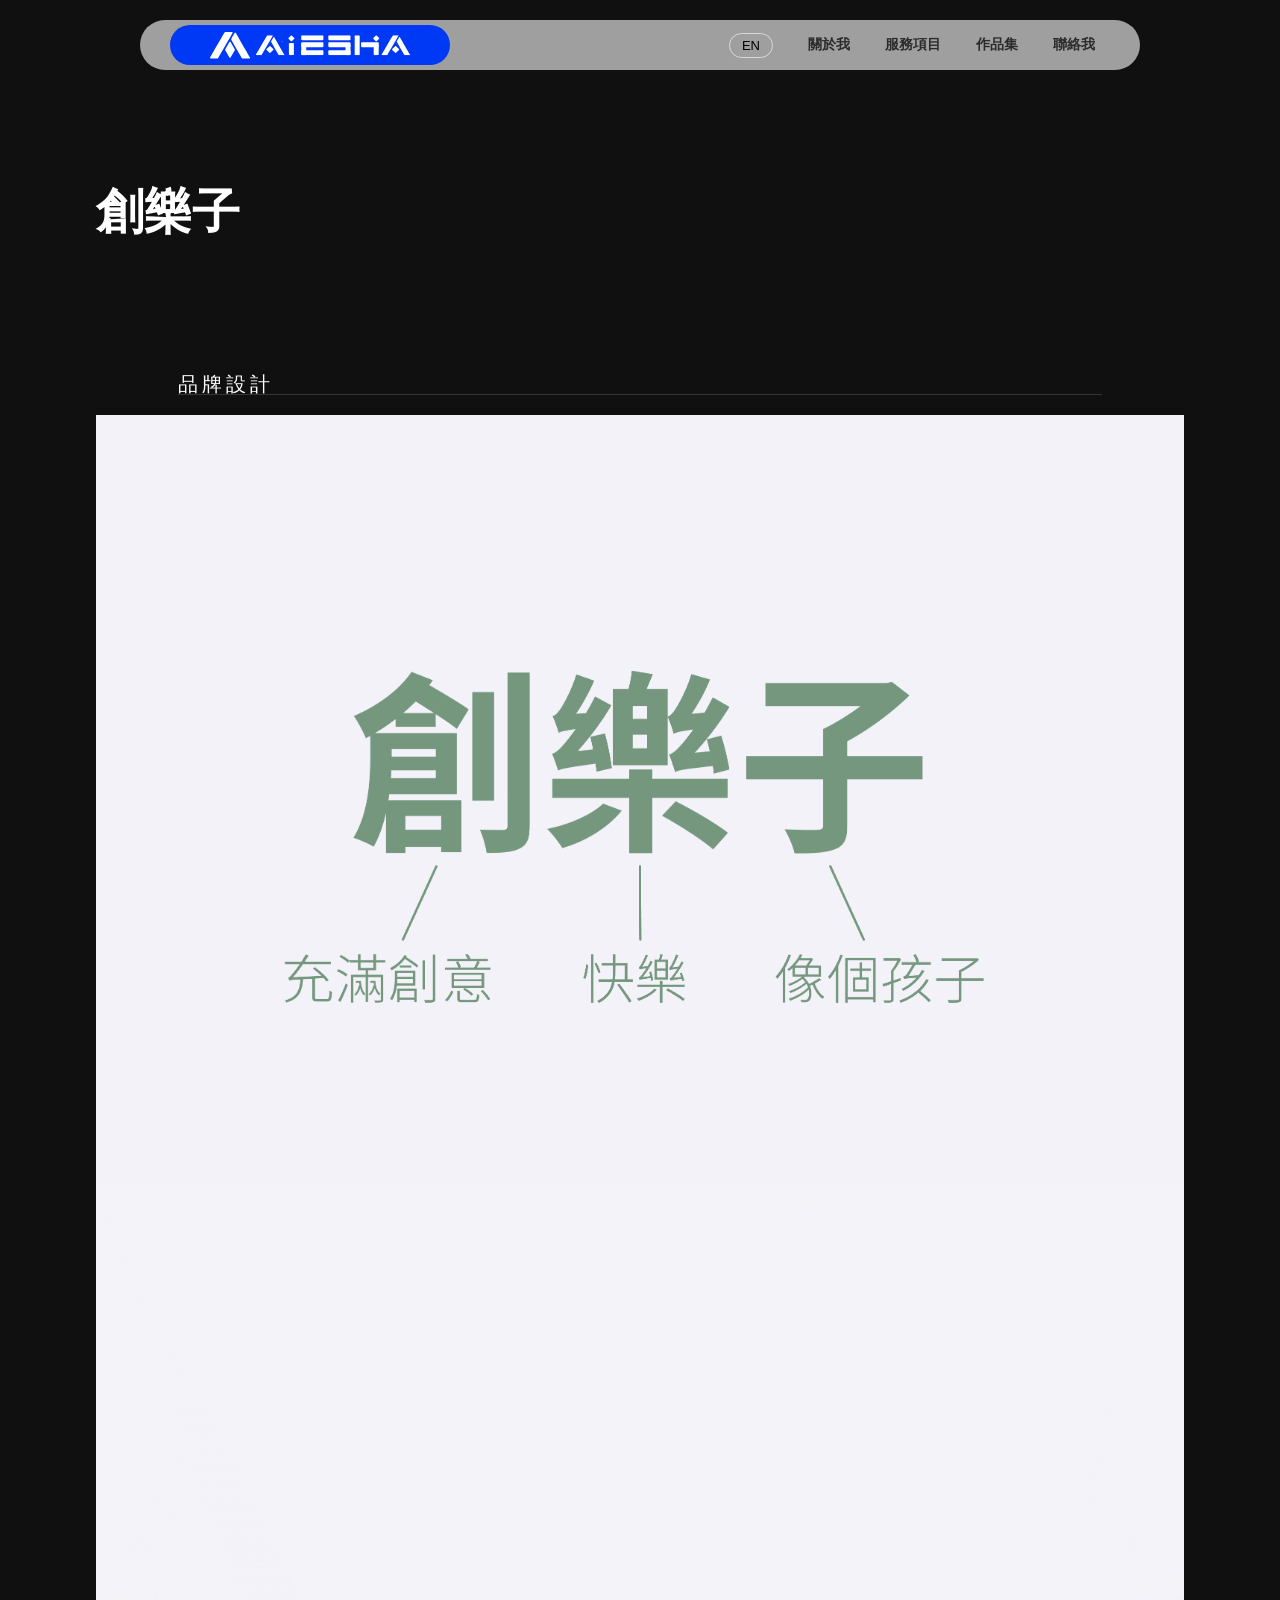
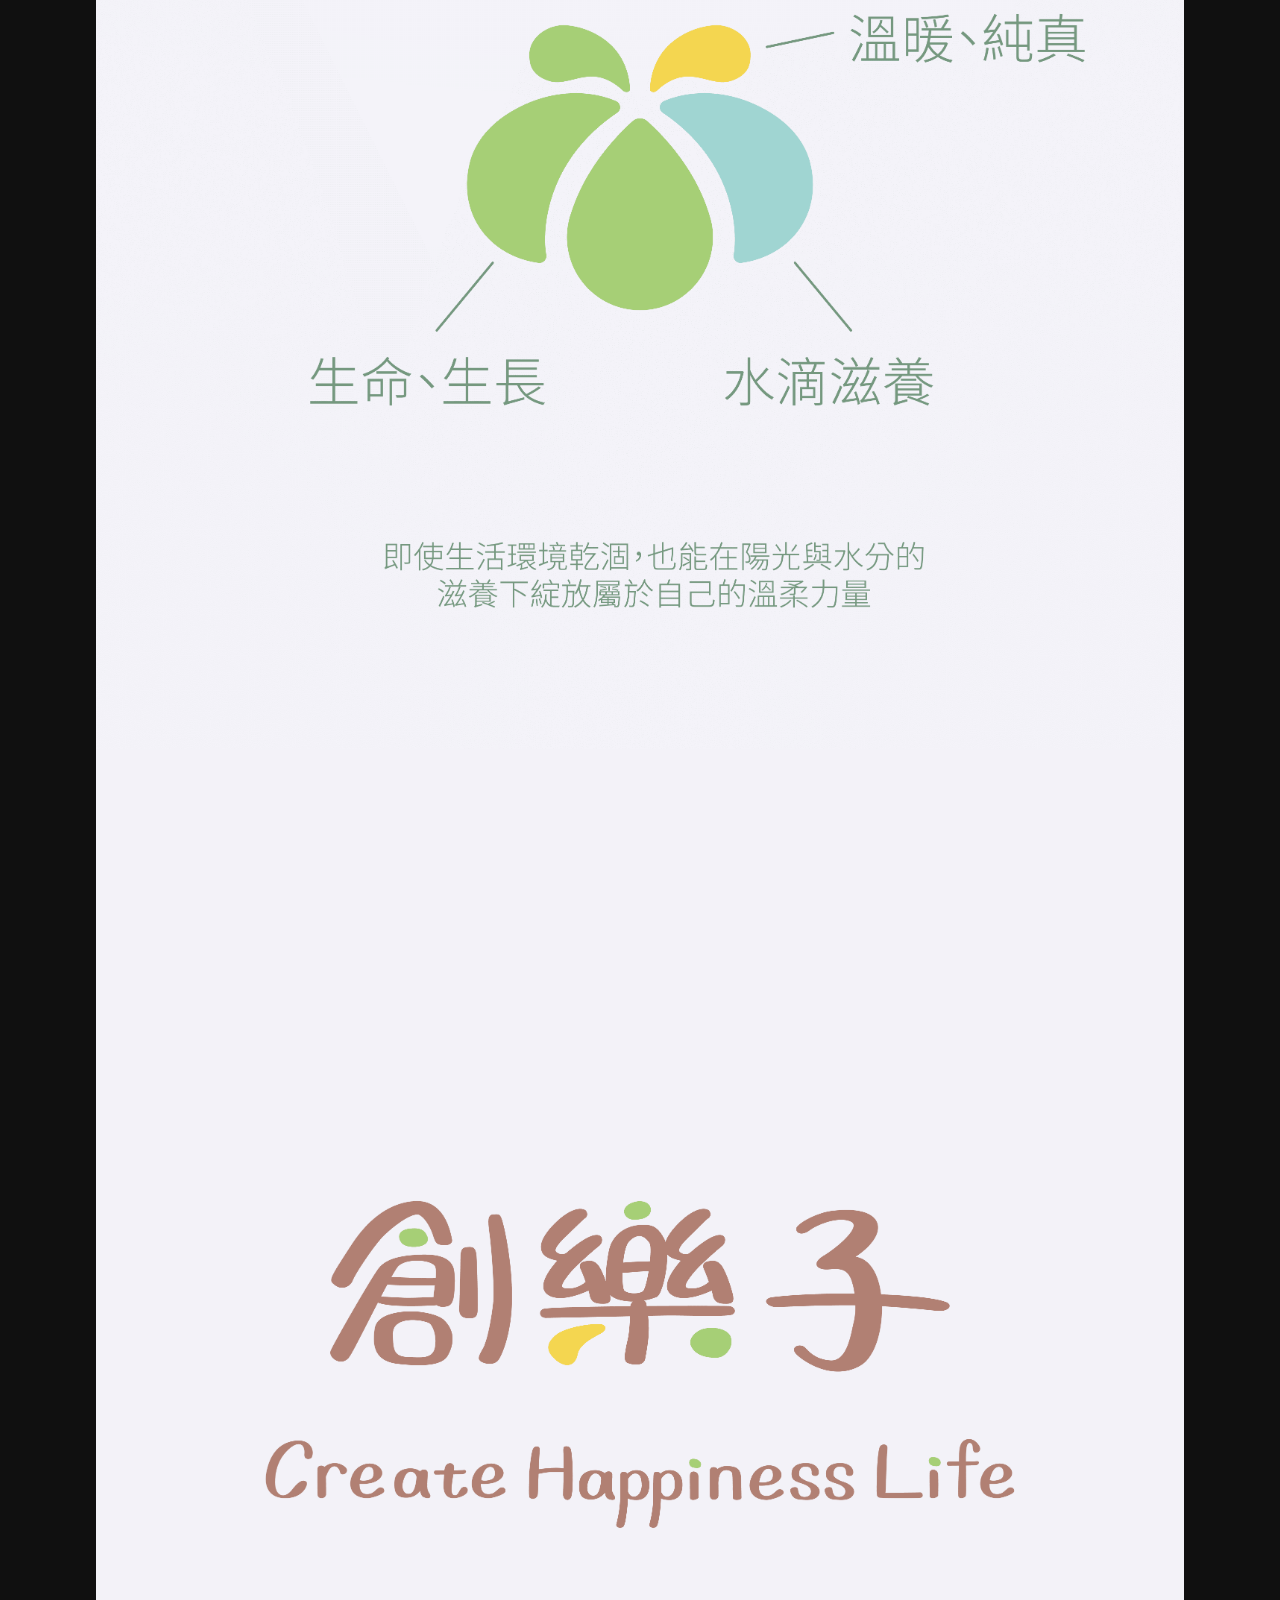
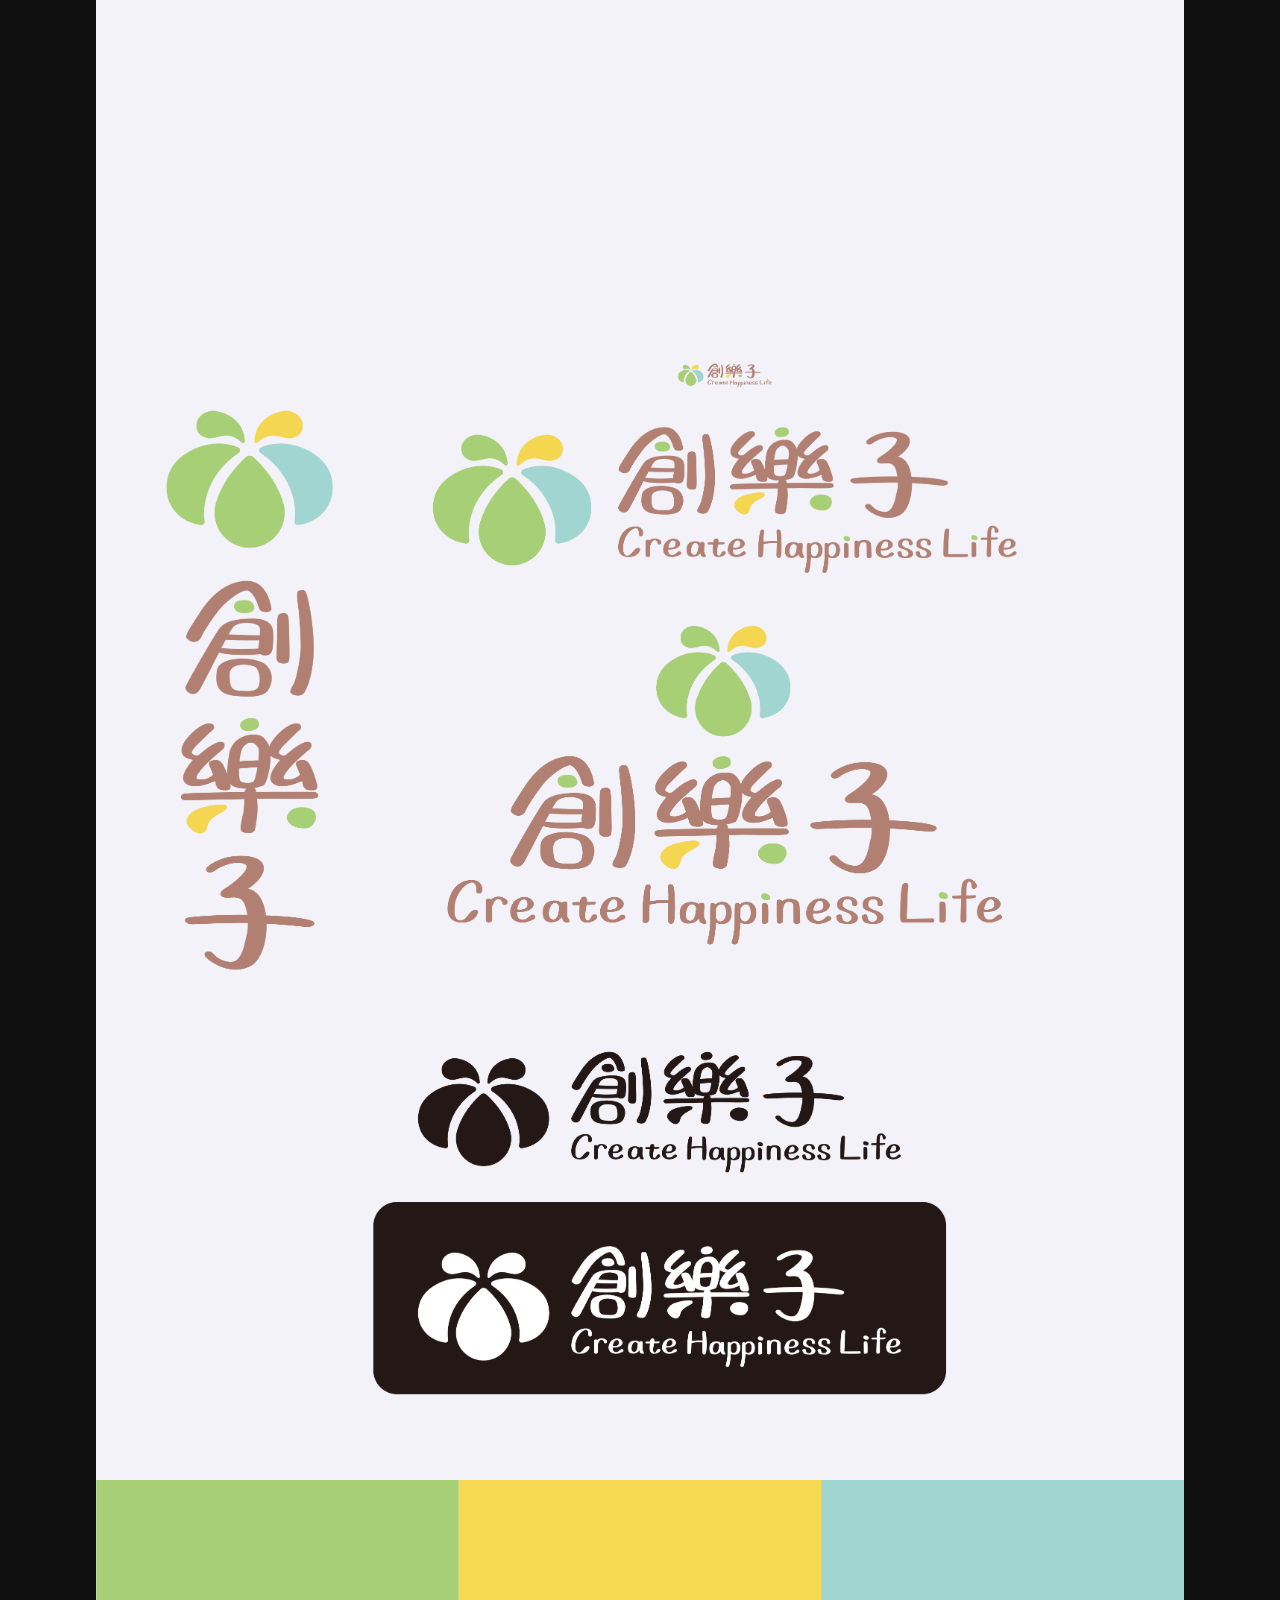
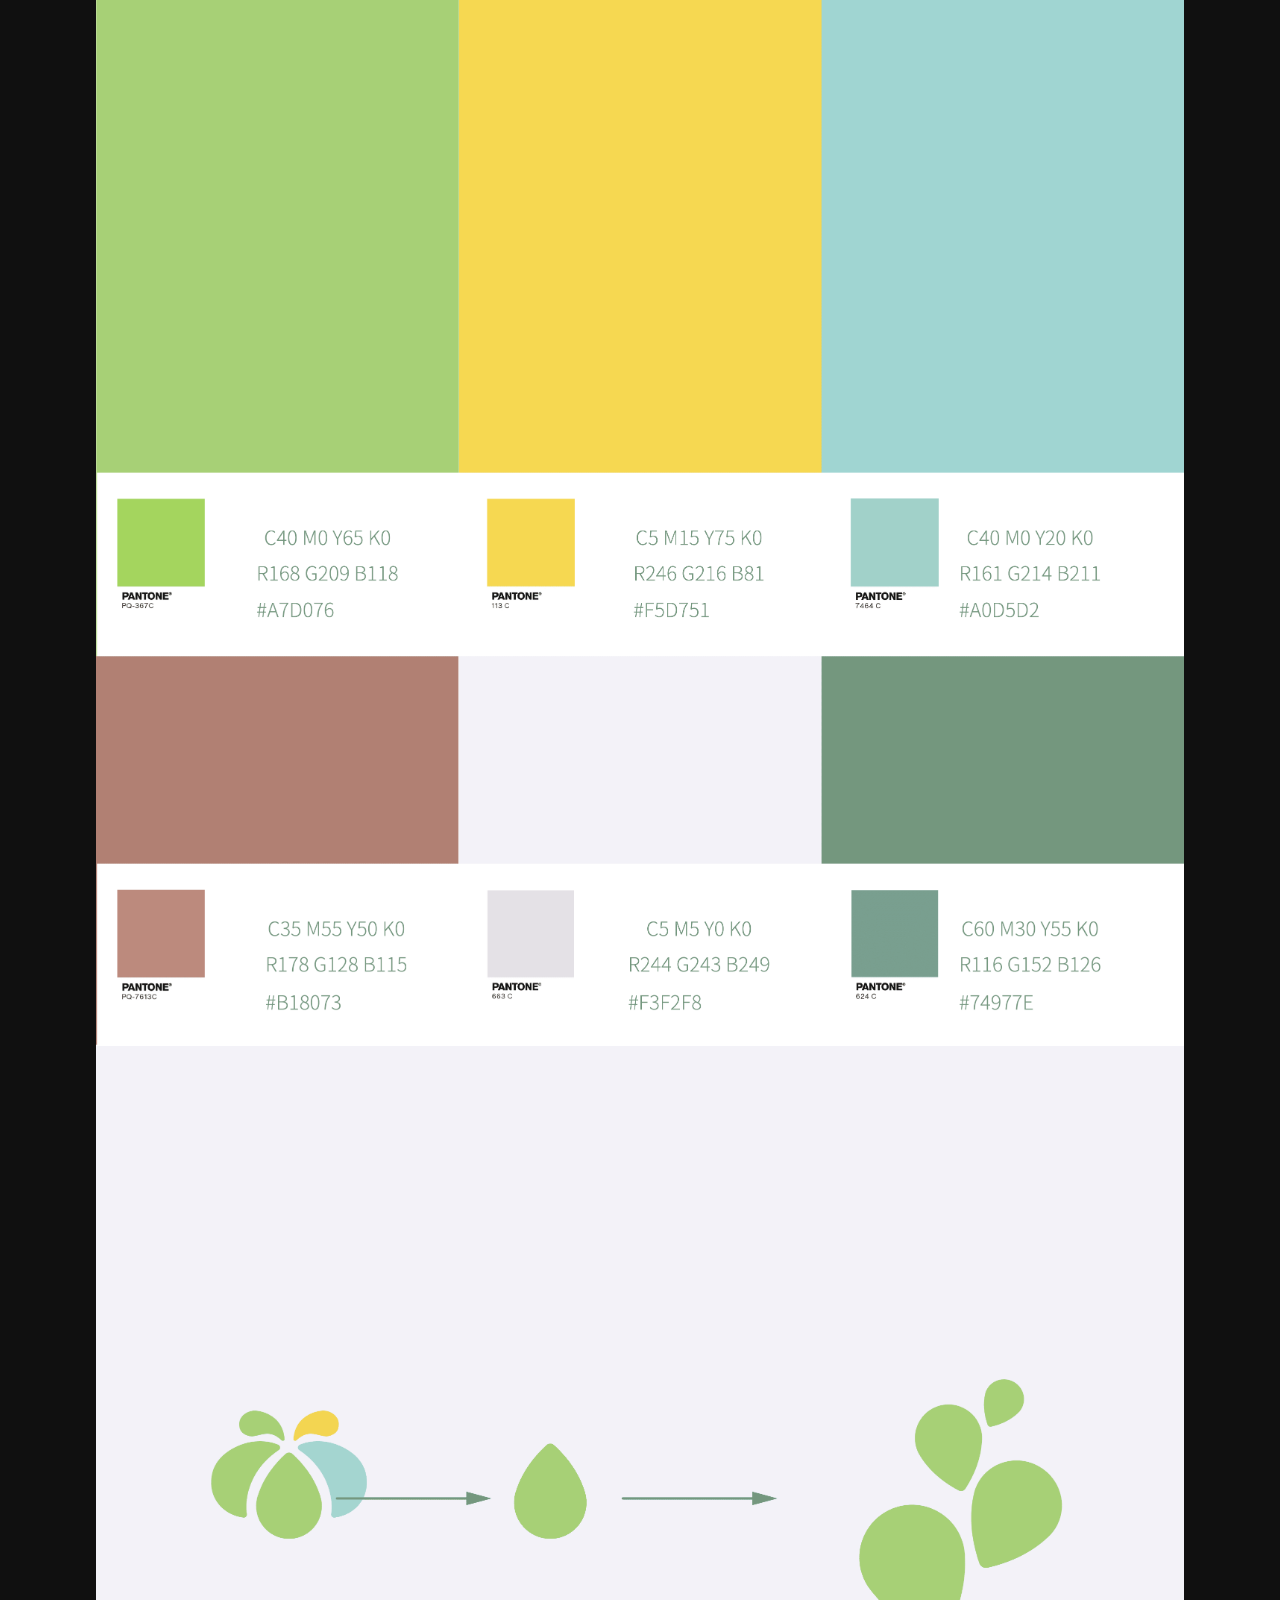
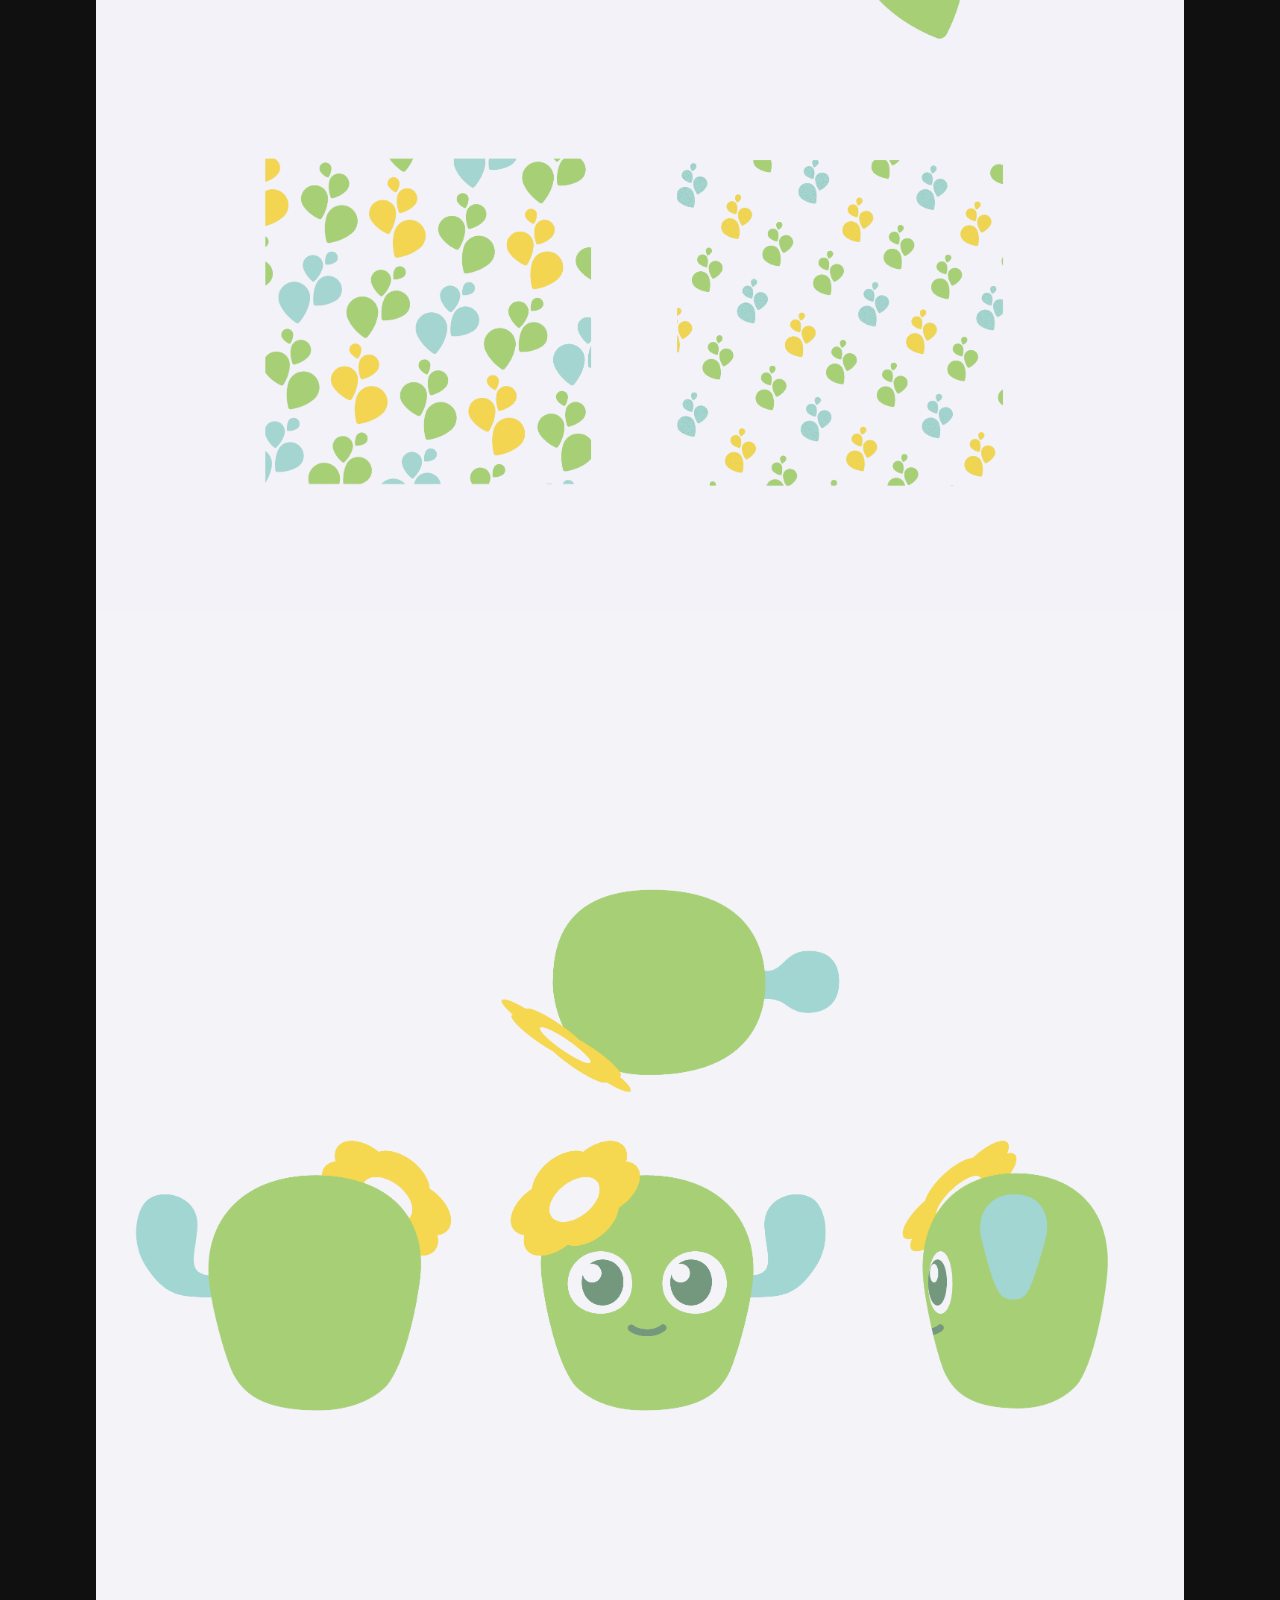
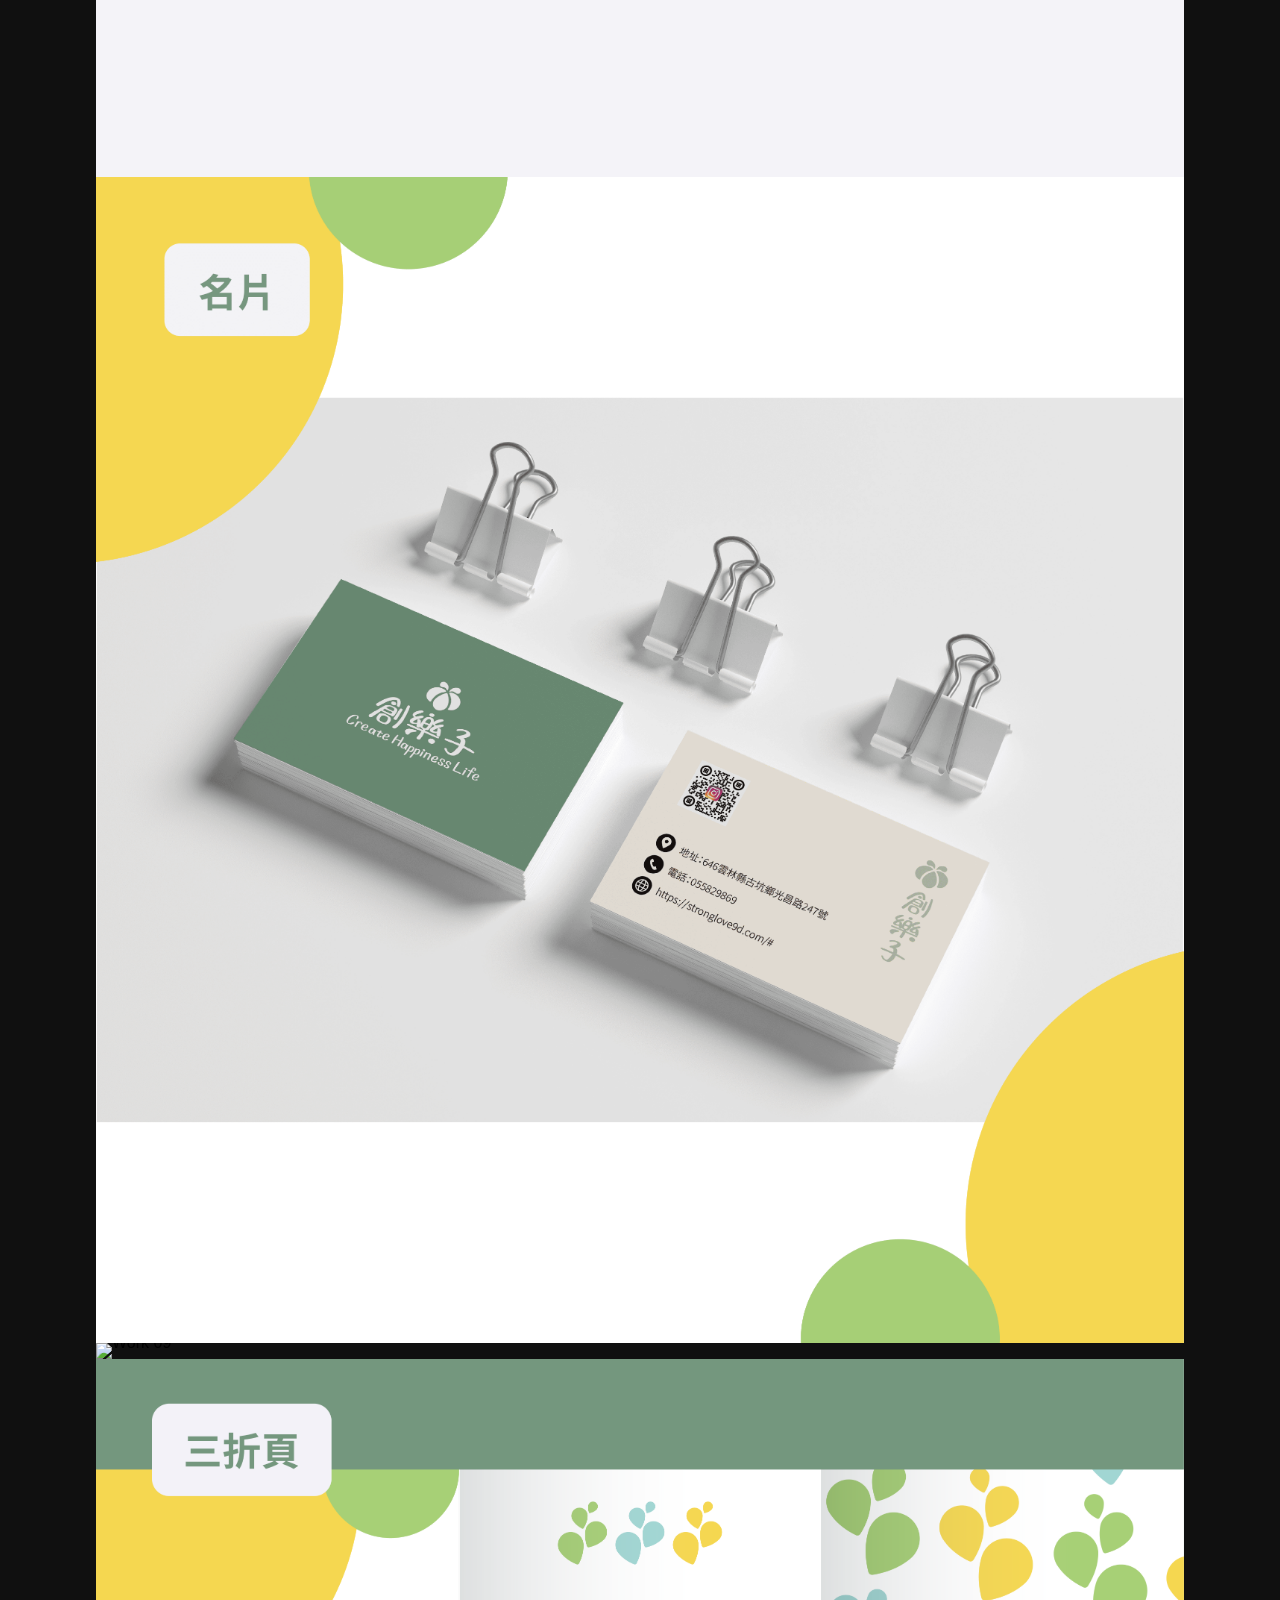
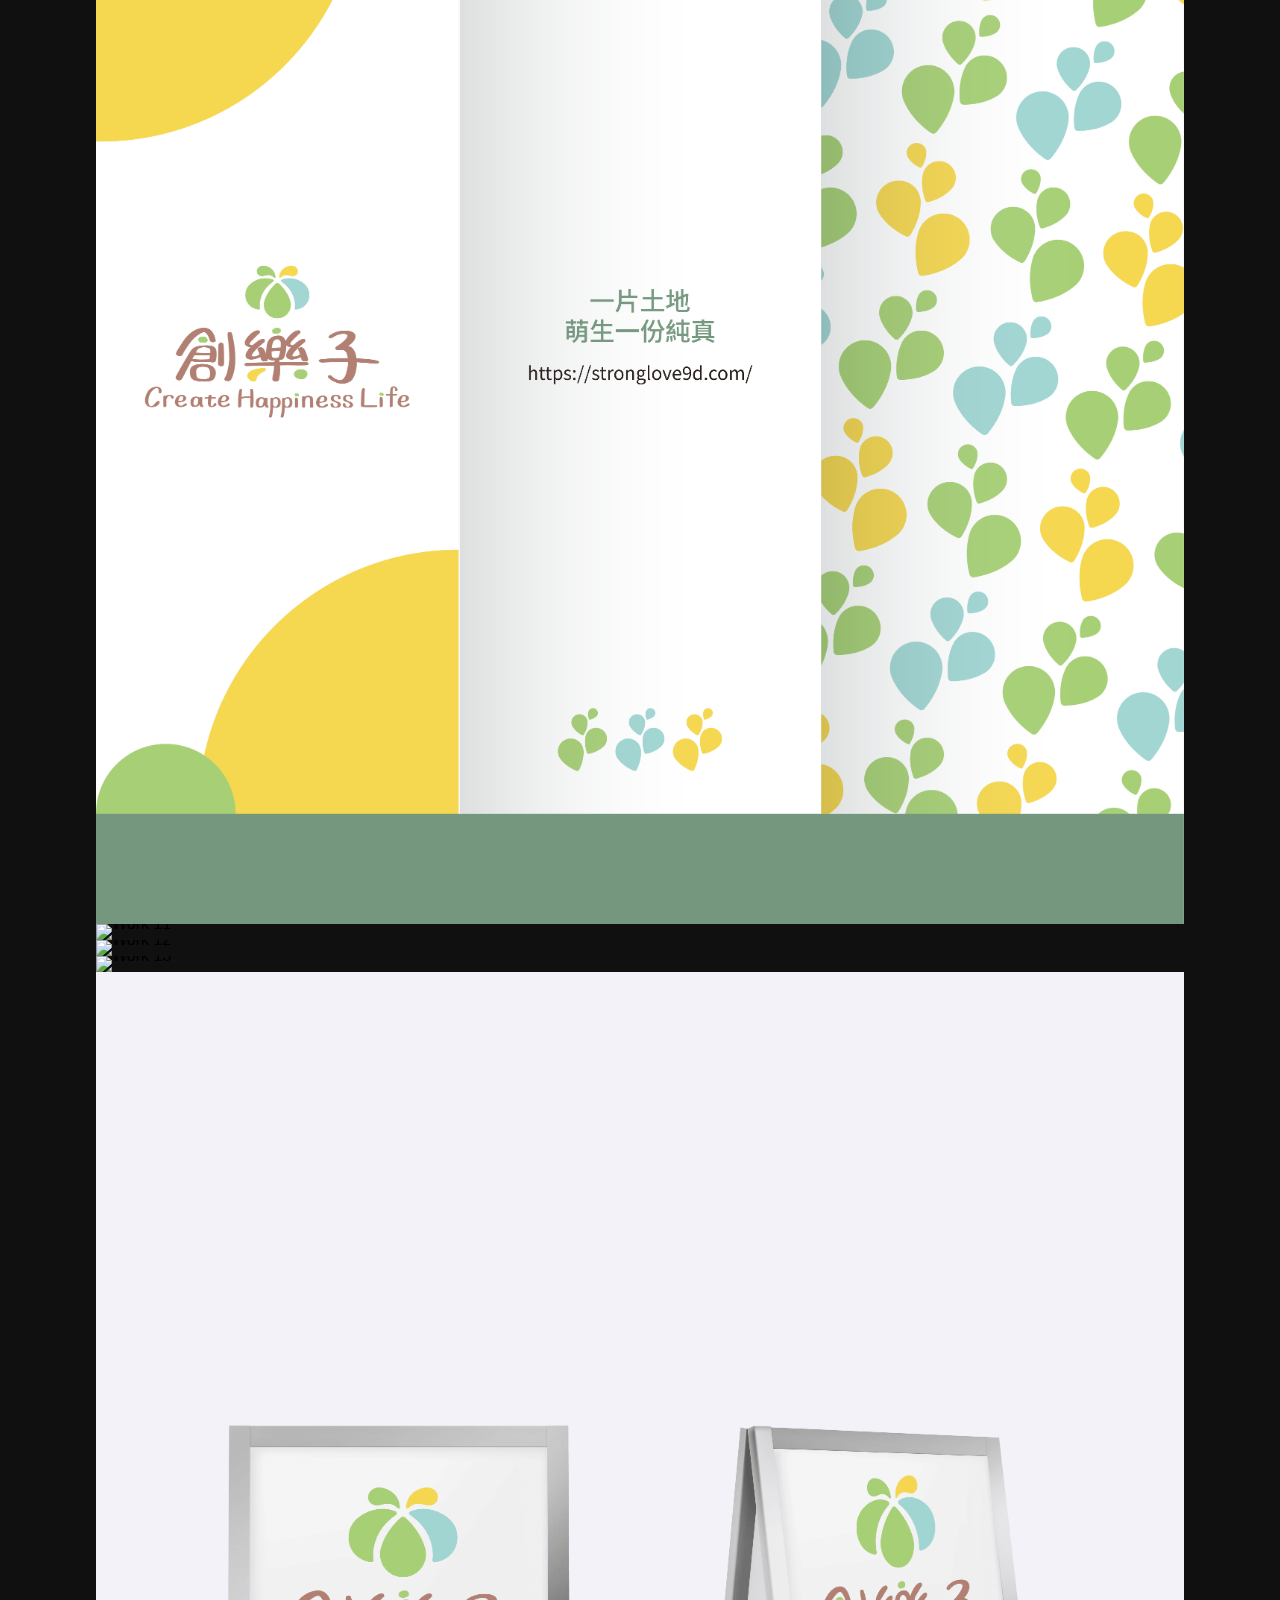
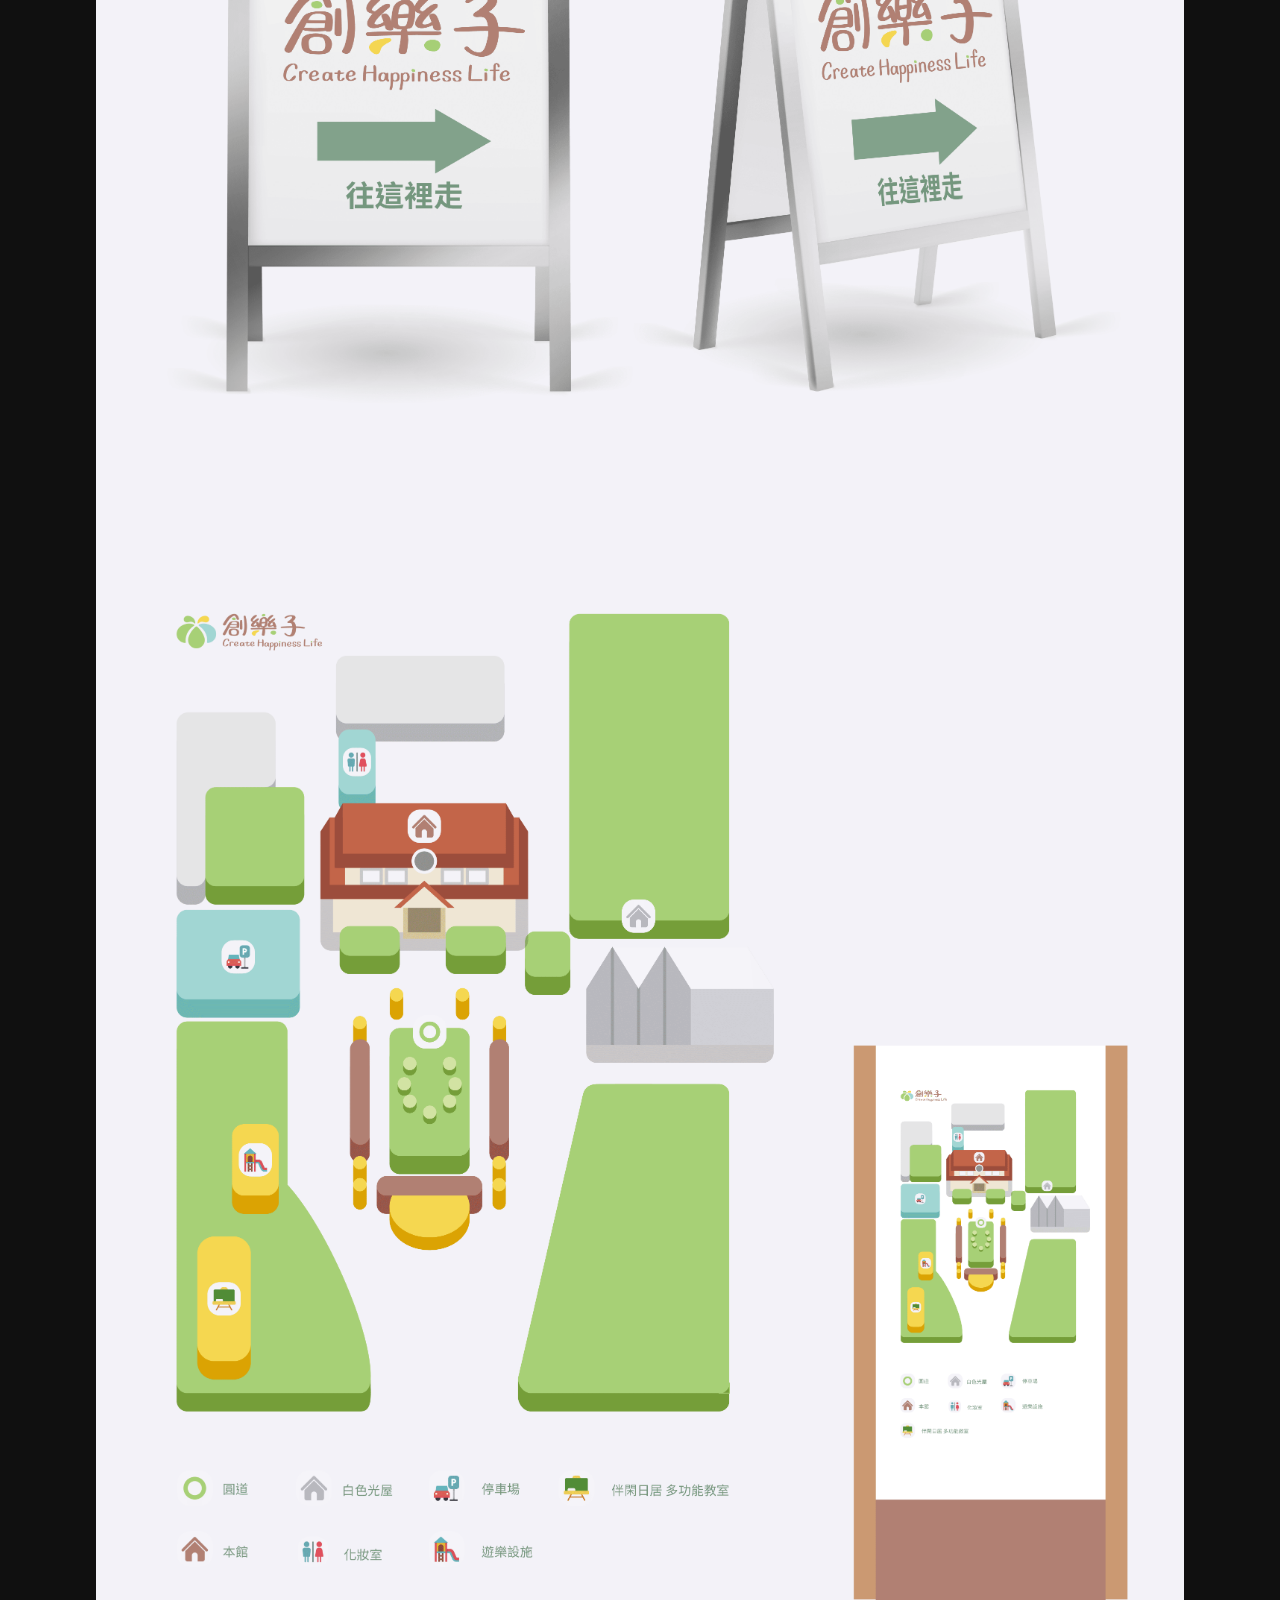
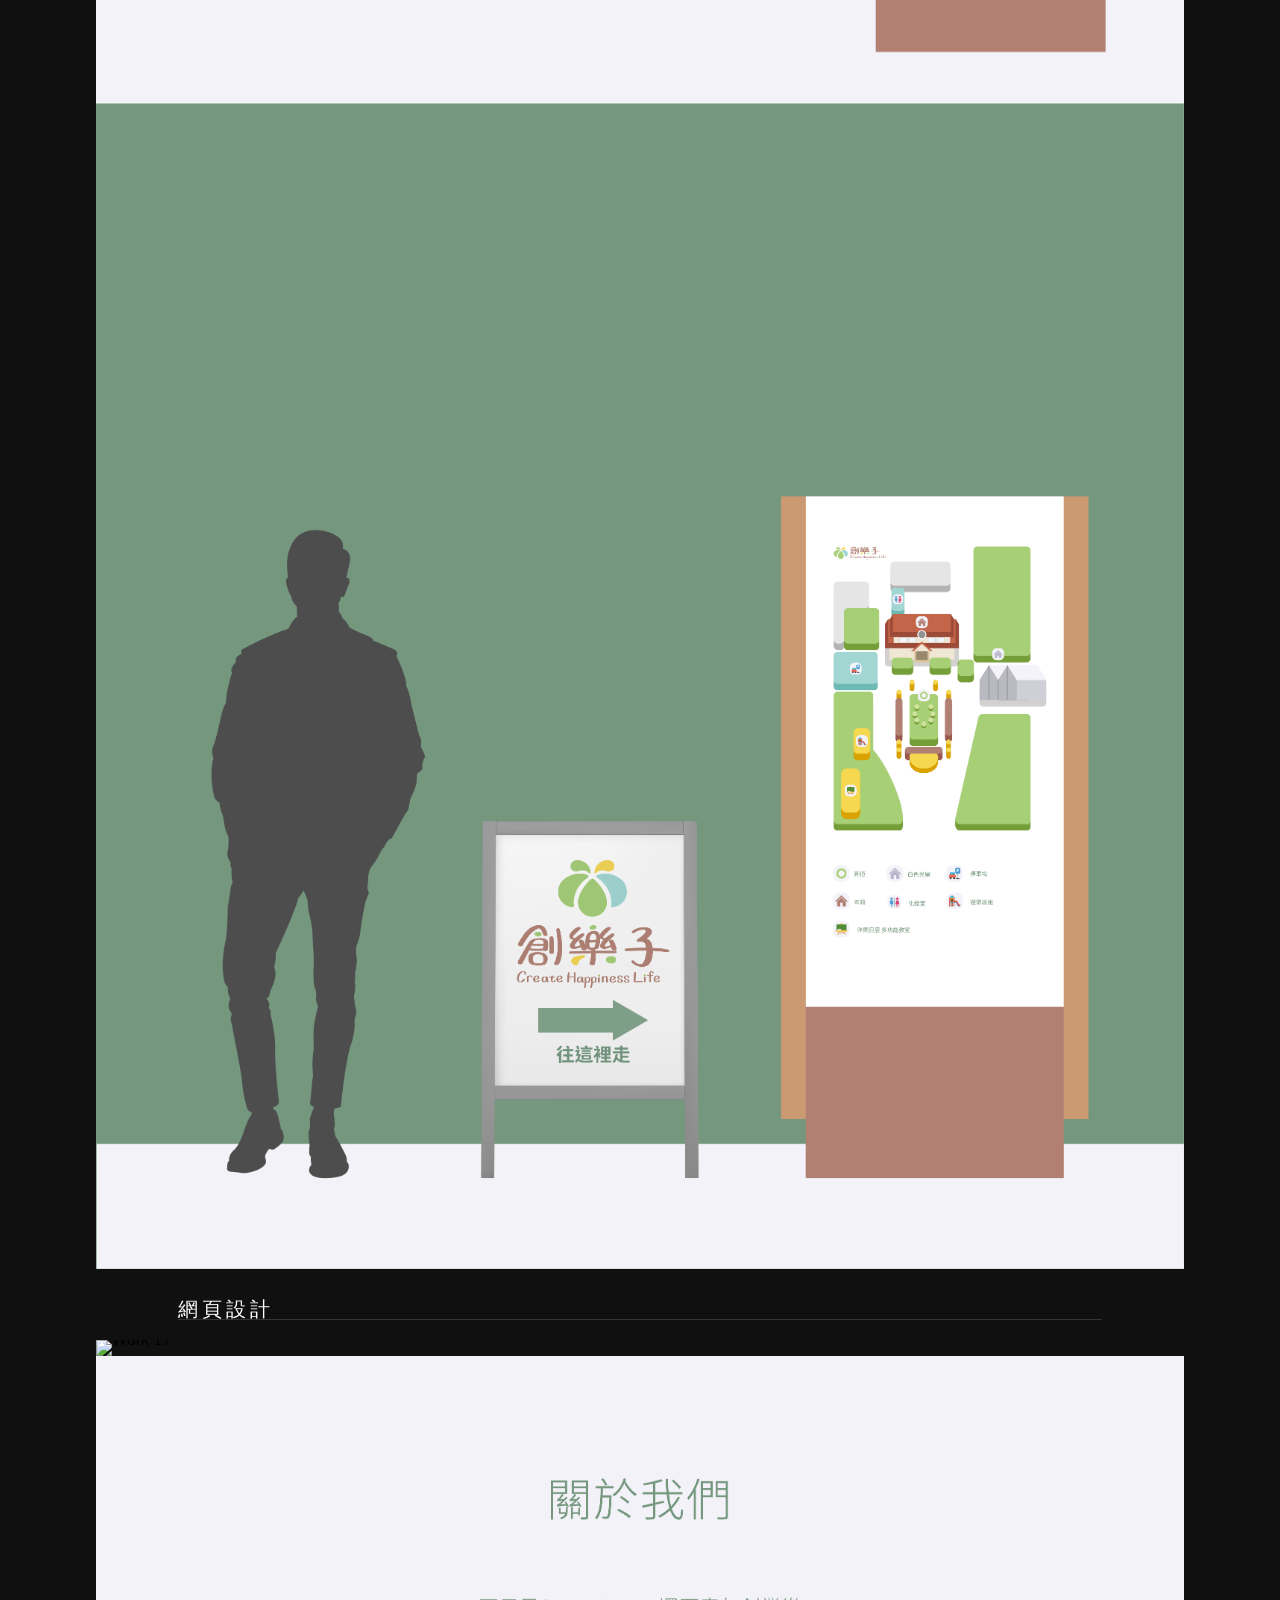
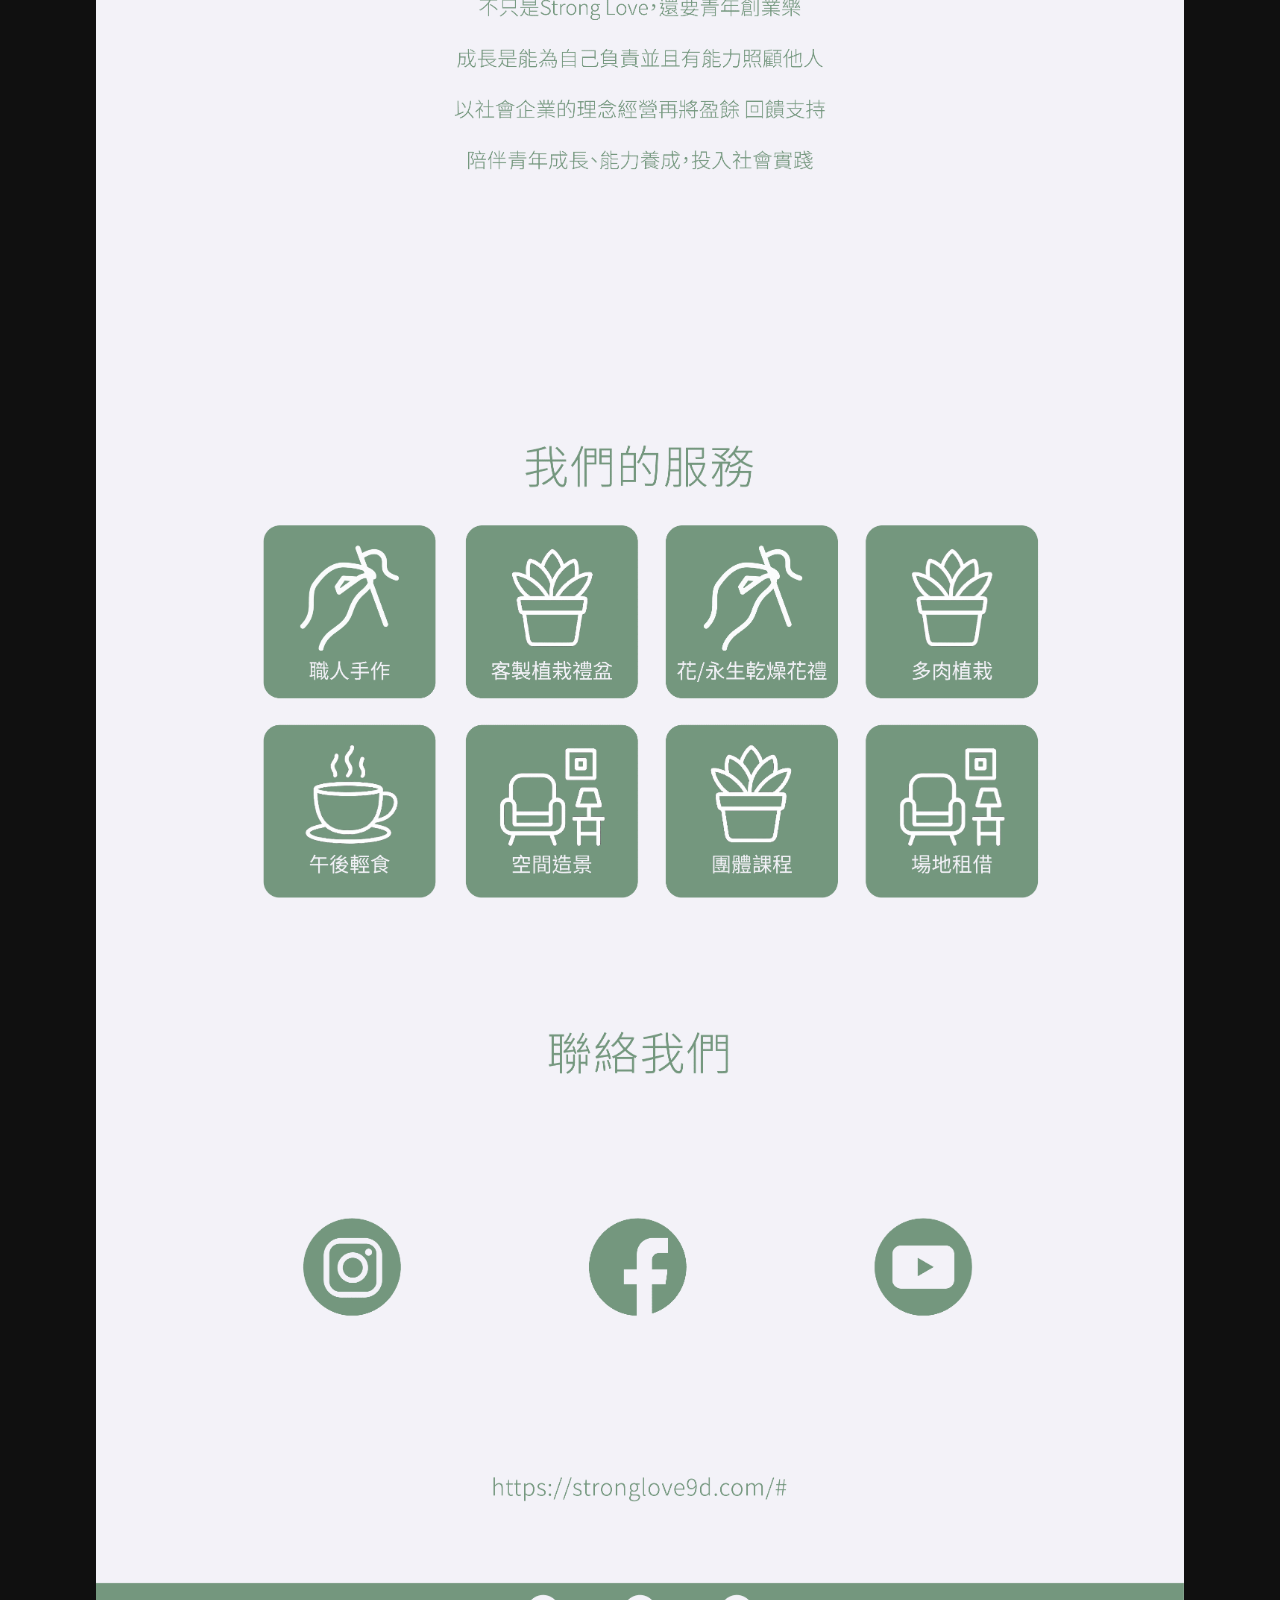
==== commit ab48266f: "content: refine project names and descriptions - Updated project names in project-detail to reflect " ====
--- a/project-detail-2.html
+++ b/project-detail-2.html
@@ -54,8 +54,9 @@
     <main class="detail-page">
         <section class="detail-header">
             <div class="container">
-                <h1 class="detail-title">PROJECT NAME</h1>
-                </div>
+                <h1 class="detail-title lang-en">Create Happiness Life</h1>
+                <h1 class="detail-title lang-zh">創樂子</h1>
+            </div>
         </section>
 
         <section class="detail-gallery">
--- a/style.css
+++ b/style.css
@@ -570,7 +570,12 @@
     display: flex;
     flex-direction: column;
     justify-content: flex-start;
-    border-radius: 4px; /* 稍微加一點點圓角，視覺較不生硬 */
+    border-radius: 4px;
+    transition: transform 0.3s ease;
+}
+
+.service-card:hover {
+    transform: scale(1.02);
 }
 
 .service-card h3 {
@@ -1050,6 +1055,11 @@
     font-family: 'Italiana', serif;
     font-size: 48px; /* 調大一點點更有張力 */
     color: white;
+}
+
+.detail-title.lang-zh {
+    font-family: 'Noto Sans TC', sans-serif;
+    font-weight: 700;
 }
 
 .detail-meta {
